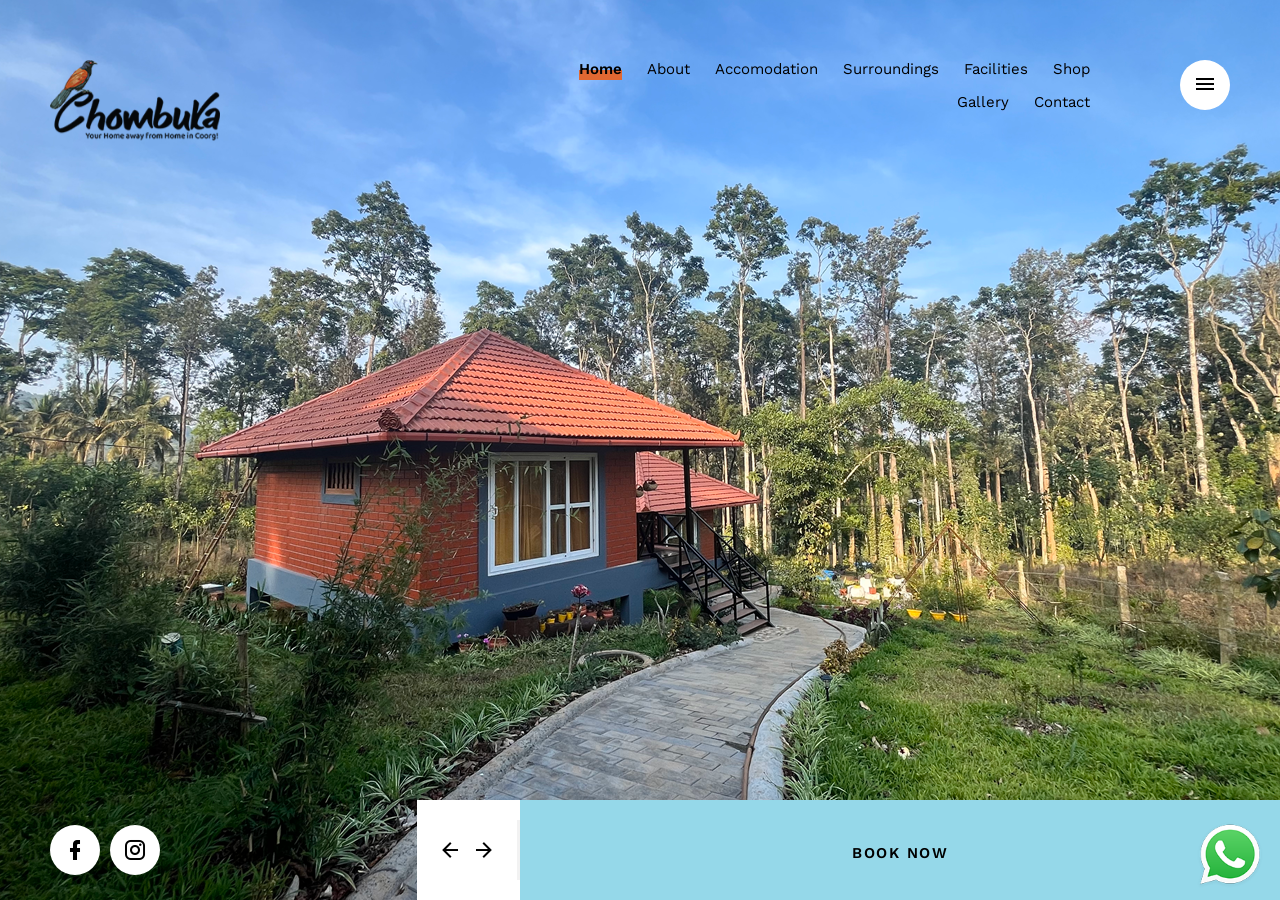
==== index.html @ e1732124 "Initial commit of Chombuka homestay website." ====
<!doctype html>
<html lang="en" class="no-js">
<head>
	<title>Chombuka</title>
	<meta charset="utf-8">
	<meta name="viewport" content="width=device-width, initial-scale=1, shrink-to-fit=no">

	<meta name="description" content="">
	<meta name="keywords" content="">

	<link href="https://fonts.googleapis.com/css?family=Work+Sans:400,600%7CEczar:600" rel="stylesheet">

	<!--<link rel="shortcut icon" href="favicon.png">-->

	<link rel="stylesheet" href="assets/css/bootstrap-reboot.css">
	<link rel="stylesheet" href="assets/css/materialdesignicons.css">
	<link rel="stylesheet" href="assets/css/zebra-datepicker.css">

	<link rel="stylesheet" href="assets/css/style.css">
	<link rel="stylesheet" href="assets/css/style-animations.css">

	<script>
		function fnclick() {
			window.location.href = "contact.html";
        }
	</script>
</head>
<body class="home fullpage has-booking has-additional-menu-content">
	<header id="identity">
		<div class="logo">
			<h1><a href="index.html" class="custom-logo-link" rel="home"><img src="tmp/logo.png" class="custom-logo dark" width="170" height="80" alt="LeLuxe"><img src="tmp/logo-light.png" class="custom-logo light" width="105" height="50" alt="LeLuxe"></a></h1>
		</div>

	</header>

	<div id="site-menu">
		<nav class="nav-menu">
			<ul>
				<li class="menu-item current-menu-item"><a href="index.html">Home</a></li>
				<li class="menu-item"><a href="about.html">About</a></li>
				<li class="menu-item">
					<a href="single-accomodation.html">Accomodation</a>
				</li>
				<li class="menu-item"><a href="places.html">Surroundings</a></li>
				<li class="menu-item"><a href="facilities.html">Facilities</a></li>
				<li class="menu-item"><a href="shop.html">Shop</a></li>
				<li class="menu-item"><a href="gallery.html">Gallery</a></li>
				<li class="menu-item"><a href="contact.html">Contact</a></li>
			</ul>
		</nav>
	</div>

	<div class="menu-overlay"></div>
	<div class="site-menu-toggle">
		<a href="#site-menu" class="mdi">
			<span class="screen-reader-text">Toggle navigation</span>
		</a>
	</div>

	<div id="social-profiles">
		<nav class="social-menu">
			<ul>
				<li class="menu-item"><a href="http://facebook.com" target="_blank"><span class="mdi"></span><span class="screen-reader-text">Facebook Page</span></a></li>

				<li class="menu-item"><a href="http://instagram.com" target="_blank"><span class="mdi"></span><span class="screen-reader-text">Instagram Profile</span></a></li>
			</ul>
		</nav>
	</div>

	<section class="hero-media">
		<div class="owl-carousel">
			<div class="item owl-lazy" data-src="tmp/home-banner.png">
				<div class="text">
					<!--<h2>The must-see panoramic hotel from France</h2>-->
				</div>
			</div>
			<div class="item item-video owl-lazy " data-src="tmp/home-banner1.png">

				<div class="text">
					<!--<h2>Our motto: expect nothing but the best</h2>-->
				</div>
			</div>
		</div>
		<span class="mdi mdi-spin mdi-loading"></span>
	</section>

	<div class="additional-menu-content">
		<h5>More goodness:</h5>
		<ul>
			<li><a href="#">Privacy Policy</a></li>
			<li><a href="#">Terms &amp; Conditions</a></li>
			<li><a href="#">Shipping Policy</a></li>
			<li><a href="#">Refund Policy</a></li>
		</ul>

		<!--<p><ins>*This panel is displayed only on large desktop screens.</ins></p>-->
	</div>
	<div style="z-index: 99; position: fixed; width: 70px; z-index: 99; right: 15px; bottom: 10px;">
		<a href="whatsapp://send?text=Hello World!&phone=+919480290160">
			<img src="tmp/WhatsApp_icon.png" />
		</a>
	</div>
	<div class="booking-form" style="background-color: #fff">
		<form>
			<!--<div class="field field-date field-separator field-checkin">
				<label>Check-in</label>
				<input type="hidden" name="checkin" id="checkin" value="2018-11-13">
				<span class="field-value"><span class="short">13 Jun 24</span><span class="long">13 June 2024</span></span>
				<a href="#" class="mdi mdi-calendar-today"></a>
			</div>
			<div class="field field-date field-separator field-checkout">
				<label>Check-out</label>
				<input type="hidden" name="checkout" id="checkout" value="2018-11-21">
				<span class="field-value"><span class="short">21 Jun 24</span><span class="long">21 June 2024</span></span>
				<a href="#" class="mdi mdi-calendar"></a>
			</div>
			<div class="field field-number field-separator field-adults">
				<label>Adults</label>
				<input type="hidden" name="adults" id="adults" value="2">
				<span class="field-value">2</span>
				<a href="#" class="mdi"></a>
				<div class="dropdown">
					<ul class="values">
						<li><a href="#" data-value="0">0</a></li>
						<li><a href="#" data-value="1">1</a></li>
						<li class="selected"><a href="#" data-value="2">2</a></li>
						<li><a href="#" data-value="3">3</a></li>
						<li><a href="#" data-value="4">4</a></li>
						<li><a href="#" data-value="5">5</a></li>
					</ul>
				</div>
			</div>
			<div class="field field-number field-children">
				<label>Children</label>
				<input type="hidden" name="children" id="children" value="0">
				<span class="field-value">0</span>
				<a href="#" class="mdi"></a>
				<div class="dropdown">
					<ul class="values">
						<li class="selected"><a href="#" data-value="0">0</a></li>
						<li><a href="#" data-value="1">1</a></li>
						<li><a href="#" data-value="2">2</a></li>
						<li><a href="#" data-value="3">3</a></li>
						<li><a href="#" data-value="4">4</a></li>
						<li><a href="#" data-value="5">5</a></li>
					</ul>
				</div>
			</div>
			<div class="clear"></div>-->
			<button type="button" class="button-color" onclick="fnclick()">Book Now</button>
		</form>
	</div>



	<script src="assets/js/jquery-3.3.1.min.js"></script>
	<script src="assets/js/modernizr-custom.js"></script>
	<script src="assets/js/owl-carousel.min.js"></script>
	<script src="assets/js/zebra-datepicker.min.js"></script>
	<script src="assets/js/functions.js"></script>
</body>
</html>
---- assets/css/materialdesignicons.css ----
/* MaterialDesignIcons.com */
@font-face {
	font-family: "Material Design Icons";
	src: url("../fonts/materialdesignicons-webfont.eot");
	src: url("../fonts/materialdesignicons-webfont.eot?#iefix") format("embedded-opentype"), url("../fonts/materialdesignicons-webfont.woff2") format("woff2"), url("../fonts/materialdesignicons-webfont.woff") format("woff"), url("../fonts/materialdesignicons-webfont.ttf") format("truetype");
	font-weight: normal;
	font-style: normal;
}
.mdi:before,
.mdi-set {
	display: inline-block;
	font: normal normal normal 24px/1 "Material Design Icons";
	font-size: inherit;
	text-rendering: auto;
	line-height: inherit;
	-webkit-font-smoothing: antialiased;
	-moz-osx-font-smoothing: grayscale;
}

.mdi-access-point:before {
	content: "\F002";
}

.mdi-access-point-network:before {
	content: "\F003";
}

.mdi-account:before {
	content: "\F004";
}

.mdi-account-alert:before {
	content: "\F005";
}

.mdi-account-box:before {
	content: "\F006";
}

.mdi-account-box-multiple:before {
	content: "\F933";
}

.mdi-account-box-outline:before {
	content: "\F007";
}

.mdi-account-card-details:before {
	content: "\F5D2";
}

.mdi-account-check:before {
	content: "\F008";
}

.mdi-account-child:before {
	content: "\FA88";
}

.mdi-account-child-circle:before {
	content: "\FA89";
}

.mdi-account-circle:before {
	content: "\F009";
}

.mdi-account-convert:before {
	content: "\F00A";
}

.mdi-account-details:before {
	content: "\F631";
}

.mdi-account-edit:before {
	content: "\F6BB";
}

.mdi-account-group:before {
	content: "\F848";
}

.mdi-account-heart:before {
	content: "\F898";
}

.mdi-account-key:before {
	content: "\F00B";
}

.mdi-account-location:before {
	content: "\F00C";
}

.mdi-account-minus:before {
	content: "\F00D";
}

.mdi-account-minus-outline:before {
	content: "\FAEB";
}

.mdi-account-multiple:before {
	content: "\F00E";
}

.mdi-account-multiple-check:before {
	content: "\F8C4";
}

.mdi-account-multiple-minus:before {
	content: "\F5D3";
}

.mdi-account-multiple-outline:before {
	content: "\F00F";
}

.mdi-account-multiple-plus:before {
	content: "\F010";
}

.mdi-account-multiple-plus-outline:before {
	content: "\F7FF";
}

.mdi-account-network:before {
	content: "\F011";
}

.mdi-account-off:before {
	content: "\F012";
}

.mdi-account-outline:before {
	content: "\F013";
}

.mdi-account-plus:before {
	content: "\F014";
}

.mdi-account-plus-outline:before {
	content: "\F800";
}

.mdi-account-remove:before {
	content: "\F015";
}

.mdi-account-remove-outline:before {
	content: "\FAEC";
}

.mdi-account-search:before {
	content: "\F016";
}

.mdi-account-search-outline:before {
	content: "\F934";
}

.mdi-account-settings:before {
	content: "\F630";
}

.mdi-account-star:before {
	content: "\F017";
}

.mdi-account-supervisor:before {
	content: "\FA8A";
}

.mdi-account-supervisor-circle:before {
	content: "\FA8B";
}

.mdi-account-switch:before {
	content: "\F019";
}

.mdi-accusoft:before {
	content: "\F849";
}

.mdi-adjust:before {
	content: "\F01A";
}

.mdi-adobe:before {
	content: "\F935";
}

.mdi-air-conditioner:before {
	content: "\F01B";
}

.mdi-airballoon:before {
	content: "\F01C";
}

.mdi-airplane:before {
	content: "\F01D";
}

.mdi-airplane-landing:before {
	content: "\F5D4";
}

.mdi-airplane-off:before {
	content: "\F01E";
}

.mdi-airplane-takeoff:before {
	content: "\F5D5";
}

.mdi-airplay:before {
	content: "\F01F";
}

.mdi-airport:before {
	content: "\F84A";
}

.mdi-alarm:before {
	content: "\F020";
}

.mdi-alarm-bell:before {
	content: "\F78D";
}

.mdi-alarm-check:before {
	content: "\F021";
}

.mdi-alarm-light:before {
	content: "\F78E";
}

.mdi-alarm-multiple:before {
	content: "\F022";
}

.mdi-alarm-off:before {
	content: "\F023";
}

.mdi-alarm-plus:before {
	content: "\F024";
}

.mdi-alarm-snooze:before {
	content: "\F68D";
}

.mdi-album:before {
	content: "\F025";
}

.mdi-alert:before {
	content: "\F026";
}

.mdi-alert-box:before {
	content: "\F027";
}

.mdi-alert-circle:before {
	content: "\F028";
}

.mdi-alert-circle-outline:before {
	content: "\F5D6";
}

.mdi-alert-decagram:before {
	content: "\F6BC";
}

.mdi-alert-octagon:before {
	content: "\F029";
}

.mdi-alert-octagram:before {
	content: "\F766";
}

.mdi-alert-outline:before {
	content: "\F02A";
}

.mdi-alien:before {
	content: "\F899";
}

.mdi-all-inclusive:before {
	content: "\F6BD";
}

.mdi-alpha:before {
	content: "\F02B";
}

.mdi-alpha-a:before {
	content: "\41";
}

.mdi-alpha-a-box:before {
	content: "\FAED";
}

.mdi-alpha-b:before {
	content: "\42";
}

.mdi-alpha-b-box:before {
	content: "\FAEE";
}

.mdi-alpha-c:before {
	content: "\43";
}

.mdi-alpha-c-box:before {
	content: "\FAEF";
}

.mdi-alpha-d:before {
	content: "\44";
}

.mdi-alpha-d-box:before {
	content: "\FAF0";
}

.mdi-alpha-e:before {
	content: "\45";
}

.mdi-alpha-e-box:before {
	content: "\FAF1";
}

.mdi-alpha-f:before {
	content: "\46";
}

.mdi-alpha-f-box:before {
	content: "\FAF2";
}

.mdi-alpha-g:before {
	content: "\47";
}

.mdi-alpha-g-box:before {
	content: "\FAF3";
}

.mdi-alpha-h:before {
	content: "\48";
}

.mdi-alpha-h-box:before {
	content: "\FAF4";
}

.mdi-alpha-i:before {
	content: "\49";
}

.mdi-alpha-i-box:before {
	content: "\FAF5";
}

.mdi-alpha-j:before {
	content: "\4A";
}

.mdi-alpha-j-box:before {
	content: "\FAF6";
}

.mdi-alpha-k:before {
	content: "\4B";
}

.mdi-alpha-k-box:before {
	content: "\FAF7";
}

.mdi-alpha-l:before {
	content: "\4C";
}

.mdi-alpha-l-box:before {
	content: "\FAF8";
}

.mdi-alpha-m:before {
	content: "\4D";
}

.mdi-alpha-m-box:before {
	content: "\FAF9";
}

.mdi-alpha-n:before {
	content: "\4E";
}

.mdi-alpha-n-box:before {
	content: "\FAFA";
}

.mdi-alpha-o:before {
	content: "\4F";
}

.mdi-alpha-o-box:before {
	content: "\FAFB";
}

.mdi-alpha-p:before {
	content: "\50";
}

.mdi-alpha-p-box:before {
	content: "\FAFC";
}

.mdi-alpha-q:before {
	content: "\51";
}

.mdi-alpha-q-box:before {
	content: "\FAFD";
}

.mdi-alpha-r:before {
	content: "\52";
}

.mdi-alpha-r-box:before {
	content: "\FAFE";
}

.mdi-alpha-s:before {
	content: "\53";
}

.mdi-alpha-s-box:before {
	content: "\FAFF";
}

.mdi-alpha-t:before {
	content: "\54";
}

.mdi-alpha-t-box:before {
	content: "\FB00";
}

.mdi-alpha-u:before {
	content: "\55";
}

.mdi-alpha-u-box:before {
	content: "\FB01";
}

.mdi-alpha-v:before {
	content: "\56";
}

.mdi-alpha-v-box:before {
	content: "\FB02";
}

.mdi-alpha-w:before {
	content: "\57";
}

.mdi-alpha-w-box:before {
	content: "\FB03";
}

.mdi-alpha-x:before {
	content: "\58";
}

.mdi-alpha-x-box:before {
	content: "\FB04";
}

.mdi-alpha-y:before {
	content: "\59";
}

.mdi-alpha-y-box:before {
	content: "\FB05";
}

.mdi-alpha-z:before {
	content: "\5A";
}

.mdi-alpha-z-box:before {
	content: "\FB06";
}

.mdi-alphabetical:before {
	content: "\F02C";
}

.mdi-altimeter:before {
	content: "\F5D7";
}

.mdi-amazon:before {
	content: "\F02D";
}

.mdi-amazon-alexa:before {
	content: "\F8C5";
}

.mdi-amazon-drive:before {
	content: "\F02E";
}

.mdi-ambulance:before {
	content: "\F02F";
}

.mdi-ampersand:before {
	content: "\FA8C";
}

.mdi-amplifier:before {
	content: "\F030";
}

.mdi-anchor:before {
	content: "\F031";
}

.mdi-android:before {
	content: "\F032";
}

.mdi-android-auto:before {
	content: "\FA8D";
}

.mdi-android-debug-bridge:before {
	content: "\F033";
}

.mdi-android-head:before {
	content: "\F78F";
}

.mdi-android-studio:before {
	content: "\F034";
}

.mdi-angle-acute:before {
	content: "\F936";
}

.mdi-angle-obtuse:before {
	content: "\F937";
}

.mdi-angle-right:before {
	content: "\F938";
}

.mdi-angular:before {
	content: "\F6B1";
}

.mdi-angularjs:before {
	content: "\F6BE";
}

.mdi-animation:before {
	content: "\F5D8";
}

.mdi-animation-outline:before {
	content: "\FA8E";
}

.mdi-animation-play:before {
	content: "\F939";
}

.mdi-animation-play-outline:before {
	content: "\FA8F";
}

.mdi-anvil:before {
	content: "\F89A";
}

.mdi-apple:before {
	content: "\F035";
}

.mdi-apple-finder:before {
	content: "\F036";
}

.mdi-apple-icloud:before {
	content: "\F038";
}

.mdi-apple-ios:before {
	content: "\F037";
}

.mdi-apple-keyboard-caps:before {
	content: "\F632";
}

.mdi-apple-keyboard-command:before {
	content: "\F633";
}

.mdi-apple-keyboard-control:before {
	content: "\F634";
}

.mdi-apple-keyboard-option:before {
	content: "\F635";
}

.mdi-apple-keyboard-shift:before {
	content: "\F636";
}

.mdi-apple-safari:before {
	content: "\F039";
}

.mdi-application:before {
	content: "\F614";
}

.mdi-apps:before {
	content: "\F03B";
}

.mdi-arch:before {
	content: "\F8C6";
}

.mdi-archive:before {
	content: "\F03C";
}

.mdi-arrange-bring-forward:before {
	content: "\F03D";
}

.mdi-arrange-bring-to-front:before {
	content: "\F03E";
}

.mdi-arrange-send-backward:before {
	content: "\F03F";
}

.mdi-arrange-send-to-back:before {
	content: "\F040";
}

.mdi-arrow-all:before {
	content: "\F041";
}

.mdi-arrow-bottom-left:before {
	content: "\F042";
}

.mdi-arrow-bottom-left-bold-outline:before {
	content: "\F9B6";
}

.mdi-arrow-bottom-left-thick:before {
	content: "\F9B7";
}

.mdi-arrow-bottom-right:before {
	content: "\F043";
}

.mdi-arrow-bottom-right-bold-outline:before {
	content: "\F9B8";
}

.mdi-arrow-bottom-right-thick:before {
	content: "\F9B9";
}

.mdi-arrow-collapse:before {
	content: "\F615";
}

.mdi-arrow-collapse-all:before {
	content: "\F044";
}

.mdi-arrow-collapse-down:before {
	content: "\F791";
}

.mdi-arrow-collapse-horizontal:before {
	content: "\F84B";
}

.mdi-arrow-collapse-left:before {
	content: "\F792";
}

.mdi-arrow-collapse-right:before {
	content: "\F793";
}

.mdi-arrow-collapse-up:before {
	content: "\F794";
}

.mdi-arrow-collapse-vertical:before {
	content: "\F84C";
}

.mdi-arrow-decision:before {
	content: "\F9BA";
}

.mdi-arrow-decision-auto:before {
	content: "\F9BB";
}

.mdi-arrow-decision-auto-outline:before {
	content: "\F9BC";
}

.mdi-arrow-decision-outline:before {
	content: "\F9BD";
}

.mdi-arrow-down:before {
	content: "\F045";
}

.mdi-arrow-down-bold:before {
	content: "\F72D";
}

.mdi-arrow-down-bold-box:before {
	content: "\F72E";
}

.mdi-arrow-down-bold-box-outline:before {
	content: "\F72F";
}

.mdi-arrow-down-bold-circle:before {
	content: "\F047";
}

.mdi-arrow-down-bold-circle-outline:before {
	content: "\F048";
}

.mdi-arrow-down-bold-hexagon-outline:before {
	content: "\F049";
}

.mdi-arrow-down-bold-outline:before {
	content: "\F9BE";
}

.mdi-arrow-down-box:before {
	content: "\F6BF";
}

.mdi-arrow-down-drop-circle:before {
	content: "\F04A";
}

.mdi-arrow-down-drop-circle-outline:before {
	content: "\F04B";
}

.mdi-arrow-down-thick:before {
	content: "\F046";
}

.mdi-arrow-expand:before {
	content: "\F616";
}

.mdi-arrow-expand-all:before {
	content: "\F04C";
}

.mdi-arrow-expand-down:before {
	content: "\F795";
}

.mdi-arrow-expand-horizontal:before {
	content: "\F84D";
}

.mdi-arrow-expand-left:before {
	content: "\F796";
}

.mdi-arrow-expand-right:before {
	content: "\F797";
}

.mdi-arrow-expand-up:before {
	content: "\F798";
}

.mdi-arrow-expand-vertical:before {
	content: "\F84E";
}

.mdi-arrow-left:before {
	content: "\F04D";
}

.mdi-arrow-left-bold:before {
	content: "\F730";
}

.mdi-arrow-left-bold-box:before {
	content: "\F731";
}

.mdi-arrow-left-bold-box-outline:before {
	content: "\F732";
}

.mdi-arrow-left-bold-circle:before {
	content: "\F04F";
}

.mdi-arrow-left-bold-circle-outline:before {
	content: "\F050";
}

.mdi-arrow-left-bold-hexagon-outline:before {
	content: "\F051";
}

.mdi-arrow-left-bold-outline:before {
	content: "\F9BF";
}

.mdi-arrow-left-box:before {
	content: "\F6C0";
}

.mdi-arrow-left-drop-circle:before {
	content: "\F052";
}

.mdi-arrow-left-drop-circle-outline:before {
	content: "\F053";
}

.mdi-arrow-left-right-bold-outline:before {
	content: "\F9C0";
}

.mdi-arrow-left-thick:before {
	content: "\F04E";
}

.mdi-arrow-right:before {
	content: "\F054";
}

.mdi-arrow-right-bold:before {
	content: "\F733";
}

.mdi-arrow-right-bold-box:before {
	content: "\F734";
}

.mdi-arrow-right-bold-box-outline:before {
	content: "\F735";
}

.mdi-arrow-right-bold-circle:before {
	content: "\F056";
}

.mdi-arrow-right-bold-circle-outline:before {
	content: "\F057";
}

.mdi-arrow-right-bold-hexagon-outline:before {
	content: "\F058";
}

.mdi-arrow-right-bold-outline:before {
	content: "\F9C1";
}

.mdi-arrow-right-box:before {
	content: "\F6C1";
}

.mdi-arrow-right-drop-circle:before {
	content: "\F059";
}

.mdi-arrow-right-drop-circle-outline:before {
	content: "\F05A";
}

.mdi-arrow-right-thick:before {
	content: "\F055";
}

.mdi-arrow-split-horizontal:before {
	content: "\F93A";
}

.mdi-arrow-split-vertical:before {
	content: "\F93B";
}

.mdi-arrow-top-left:before {
	content: "\F05B";
}

.mdi-arrow-top-left-bold-outline:before {
	content: "\F9C2";
}

.mdi-arrow-top-left-thick:before {
	content: "\F9C3";
}

.mdi-arrow-top-right:before {
	content: "\F05C";
}

.mdi-arrow-top-right-bold-outline:before {
	content: "\F9C4";
}

.mdi-arrow-top-right-thick:before {
	content: "\F9C5";
}

.mdi-arrow-up:before {
	content: "\F05D";
}

.mdi-arrow-up-bold:before {
	content: "\F736";
}

.mdi-arrow-up-bold-box:before {
	content: "\F737";
}

.mdi-arrow-up-bold-box-outline:before {
	content: "\F738";
}

.mdi-arrow-up-bold-circle:before {
	content: "\F05F";
}

.mdi-arrow-up-bold-circle-outline:before {
	content: "\F060";
}

.mdi-arrow-up-bold-hexagon-outline:before {
	content: "\F061";
}

.mdi-arrow-up-bold-outline:before {
	content: "\F9C6";
}

.mdi-arrow-up-box:before {
	content: "\F6C2";
}

.mdi-arrow-up-down-bold-outline:before {
	content: "\F9C7";
}

.mdi-arrow-up-drop-circle:before {
	content: "\F062";
}

.mdi-arrow-up-drop-circle-outline:before {
	content: "\F063";
}

.mdi-arrow-up-thick:before {
	content: "\F05E";
}

.mdi-artist:before {
	content: "\F802";
}

.mdi-aspect-ratio:before {
	content: "\FA23";
}

.mdi-assistant:before {
	content: "\F064";
}

.mdi-asterisk:before {
	content: "\F6C3";
}

.mdi-at:before {
	content: "\F065";
}

.mdi-atlassian:before {
	content: "\F803";
}

.mdi-atom:before {
	content: "\F767";
}

.mdi-attachment:before {
	content: "\F066";
}

.mdi-audio-video:before {
	content: "\F93C";
}

.mdi-audiobook:before {
	content: "\F067";
}

.mdi-augmented-reality:before {
	content: "\F84F";
}

.mdi-auto-fix:before {
	content: "\F068";
}

.mdi-auto-upload:before {
	content: "\F069";
}

.mdi-autorenew:before {
	content: "\F06A";
}

.mdi-av-timer:before {
	content: "\F06B";
}

.mdi-axe:before {
	content: "\F8C7";
}

.mdi-azure:before {
	content: "\F804";
}

.mdi-babel:before {
	content: "\FA24";
}

.mdi-baby:before {
	content: "\F06C";
}

.mdi-baby-buggy:before {
	content: "\F68E";
}

.mdi-backburger:before {
	content: "\F06D";
}

.mdi-backspace:before {
	content: "\F06E";
}

.mdi-backup-restore:before {
	content: "\F06F";
}

.mdi-badminton:before {
	content: "\F850";
}

.mdi-balloon:before {
	content: "\FA25";
}

.mdi-ballot:before {
	content: "\F9C8";
}

.mdi-ballot-outline:before {
	content: "\F9C9";
}

.mdi-bandcamp:before {
	content: "\F674";
}

.mdi-bank:before {
	content: "\F070";
}

.mdi-bank-transfer:before {
	content: "\FA26";
}

.mdi-bank-transfer-in:before {
	content: "\FA27";
}

.mdi-bank-transfer-out:before {
	content: "\FA28";
}

.mdi-barcode:before {
	content: "\F071";
}

.mdi-barcode-scan:before {
	content: "\F072";
}

.mdi-barley:before {
	content: "\F073";
}

.mdi-barrel:before {
	content: "\F074";
}

.mdi-baseball:before {
	content: "\F851";
}

.mdi-baseball-bat:before {
	content: "\F852";
}

.mdi-basecamp:before {
	content: "\F075";
}

.mdi-basket:before {
	content: "\F076";
}

.mdi-basket-fill:before {
	content: "\F077";
}

.mdi-basket-unfill:before {
	content: "\F078";
}

.mdi-basketball:before {
	content: "\F805";
}

.mdi-battery:before {
	content: "\F079";
}

.mdi-battery-10:before {
	content: "\F07A";
}

.mdi-battery-10-bluetooth:before {
	content: "\F93D";
}

.mdi-battery-20:before {
	content: "\F07B";
}

.mdi-battery-20-bluetooth:before {
	content: "\F93E";
}

.mdi-battery-30:before {
	content: "\F07C";
}

.mdi-battery-30-bluetooth:before {
	content: "\F93F";
}

.mdi-battery-40:before {
	content: "\F07D";
}

.mdi-battery-40-bluetooth:before {
	content: "\F940";
}

.mdi-battery-50:before {
	content: "\F07E";
}

.mdi-battery-50-bluetooth:before {
	content: "\F941";
}

.mdi-battery-60:before {
	content: "\F07F";
}

.mdi-battery-60-bluetooth:before {
	content: "\F942";
}

.mdi-battery-70:before {
	content: "\F080";
}

.mdi-battery-70-bluetooth:before {
	content: "\F943";
}

.mdi-battery-80:before {
	content: "\F081";
}

.mdi-battery-80-bluetooth:before {
	content: "\F944";
}

.mdi-battery-90:before {
	content: "\F082";
}

.mdi-battery-90-bluetooth:before {
	content: "\F945";
}

.mdi-battery-alert:before {
	content: "\F083";
}

.mdi-battery-alert-bluetooth:before {
	content: "\F946";
}

.mdi-battery-bluetooth:before {
	content: "\F947";
}

.mdi-battery-bluetooth-variant:before {
	content: "\F948";
}

.mdi-battery-charging:before {
	content: "\F084";
}

.mdi-battery-charging-10:before {
	content: "\F89B";
}

.mdi-battery-charging-100:before {
	content: "\F085";
}

.mdi-battery-charging-20:before {
	content: "\F086";
}

.mdi-battery-charging-30:before {
	content: "\F087";
}

.mdi-battery-charging-40:before {
	content: "\F088";
}

.mdi-battery-charging-50:before {
	content: "\F89C";
}

.mdi-battery-charging-60:before {
	content: "\F089";
}

.mdi-battery-charging-70:before {
	content: "\F89D";
}

.mdi-battery-charging-80:before {
	content: "\F08A";
}

.mdi-battery-charging-90:before {
	content: "\F08B";
}

.mdi-battery-charging-outline:before {
	content: "\F89E";
}

.mdi-battery-charging-wireless:before {
	content: "\F806";
}

.mdi-battery-charging-wireless-10:before {
	content: "\F807";
}

.mdi-battery-charging-wireless-20:before {
	content: "\F808";
}

.mdi-battery-charging-wireless-30:before {
	content: "\F809";
}

.mdi-battery-charging-wireless-40:before {
	content: "\F80A";
}

.mdi-battery-charging-wireless-50:before {
	content: "\F80B";
}

.mdi-battery-charging-wireless-60:before {
	content: "\F80C";
}

.mdi-battery-charging-wireless-70:before {
	content: "\F80D";
}

.mdi-battery-charging-wireless-80:before {
	content: "\F80E";
}

.mdi-battery-charging-wireless-90:before {
	content: "\F80F";
}

.mdi-battery-charging-wireless-alert:before {
	content: "\F810";
}

.mdi-battery-charging-wireless-outline:before {
	content: "\F811";
}

.mdi-battery-minus:before {
	content: "\F08C";
}

.mdi-battery-negative:before {
	content: "\F08D";
}

.mdi-battery-outline:before {
	content: "\F08E";
}

.mdi-battery-plus:before {
	content: "\F08F";
}

.mdi-battery-positive:before {
	content: "\F090";
}

.mdi-battery-unknown:before {
	content: "\F091";
}

.mdi-battery-unknown-bluetooth:before {
	content: "\F949";
}

.mdi-beach:before {
	content: "\F092";
}

.mdi-beaker:before {
	content: "\F68F";
}

.mdi-beats:before {
	content: "\F097";
}

.mdi-bed-empty:before {
	content: "\F89F";
}

.mdi-beer:before {
	content: "\F098";
}

.mdi-behance:before {
	content: "\F099";
}

.mdi-bell:before {
	content: "\F09A";
}

.mdi-bell-off:before {
	content: "\F09B";
}

.mdi-bell-off-outline:before {
	content: "\FA90";
}

.mdi-bell-outline:before {
	content: "\F09C";
}

.mdi-bell-plus:before {
	content: "\F09D";
}

.mdi-bell-plus-outline:before {
	content: "\FA91";
}

.mdi-bell-ring:before {
	content: "\F09E";
}

.mdi-bell-ring-outline:before {
	content: "\F09F";
}

.mdi-bell-sleep:before {
	content: "\F0A0";
}

.mdi-bell-sleep-outline:before {
	content: "\FA92";
}

.mdi-beta:before {
	content: "\F0A1";
}

.mdi-betamax:before {
	content: "\F9CA";
}

.mdi-bible:before {
	content: "\F0A2";
}

.mdi-bike:before {
	content: "\F0A3";
}

.mdi-bing:before {
	content: "\F0A4";
}

.mdi-binoculars:before {
	content: "\F0A5";
}

.mdi-bio:before {
	content: "\F0A6";
}

.mdi-biohazard:before {
	content: "\F0A7";
}

.mdi-bitbucket:before {
	content: "\F0A8";
}

.mdi-bitcoin:before {
	content: "\F812";
}

.mdi-black-mesa:before {
	content: "\F0A9";
}

.mdi-blackberry:before {
	content: "\F0AA";
}

.mdi-blender:before {
	content: "\F0AB";
}

.mdi-blinds:before {
	content: "\F0AC";
}

.mdi-block-helper:before {
	content: "\F0AD";
}

.mdi-blogger:before {
	content: "\F0AE";
}

.mdi-bluetooth:before {
	content: "\F0AF";
}

.mdi-bluetooth-audio:before {
	content: "\F0B0";
}

.mdi-bluetooth-connect:before {
	content: "\F0B1";
}

.mdi-bluetooth-off:before {
	content: "\F0B2";
}

.mdi-bluetooth-settings:before {
	content: "\F0B3";
}

.mdi-bluetooth-transfer:before {
	content: "\F0B4";
}

.mdi-blur:before {
	content: "\F0B5";
}

.mdi-blur-linear:before {
	content: "\F0B6";
}

.mdi-blur-off:before {
	content: "\F0B7";
}

.mdi-blur-radial:before {
	content: "\F0B8";
}

.mdi-bomb:before {
	content: "\F690";
}

.mdi-bomb-off:before {
	content: "\F6C4";
}

.mdi-bone:before {
	content: "\F0B9";
}

.mdi-book:before {
	content: "\F0BA";
}

.mdi-book-lock:before {
	content: "\F799";
}

.mdi-book-lock-open:before {
	content: "\F79A";
}

.mdi-book-minus:before {
	content: "\F5D9";
}

.mdi-book-multiple:before {
	content: "\F0BB";
}

.mdi-book-multiple-minus:before {
	content: "\FA93";
}

.mdi-book-multiple-plus:before {
	content: "\FA94";
}

.mdi-book-multiple-remove:before {
	content: "\FA95";
}

.mdi-book-multiple-variant:before {
	content: "\F0BC";
}

.mdi-book-open:before {
	content: "\F0BD";
}

.mdi-book-open-page-variant:before {
	content: "\F5DA";
}

.mdi-book-open-variant:before {
	content: "\F0BE";
}

.mdi-book-plus:before {
	content: "\F5DB";
}

.mdi-book-remove:before {
	content: "\FA96";
}

.mdi-book-variant:before {
	content: "\F0BF";
}

.mdi-bookmark:before {
	content: "\F0C0";
}

.mdi-bookmark-check:before {
	content: "\F0C1";
}

.mdi-bookmark-minus:before {
	content: "\F9CB";
}

.mdi-bookmark-minus-outline:before {
	content: "\F9CC";
}

.mdi-bookmark-music:before {
	content: "\F0C2";
}

.mdi-bookmark-off:before {
	content: "\F9CD";
}

.mdi-bookmark-off-outline:before {
	content: "\F9CE";
}

.mdi-bookmark-outline:before {
	content: "\F0C3";
}

.mdi-bookmark-plus:before {
	content: "\F0C5";
}

.mdi-bookmark-plus-outline:before {
	content: "\F0C4";
}

.mdi-bookmark-remove:before {
	content: "\F0C6";
}

.mdi-boombox:before {
	content: "\F5DC";
}

.mdi-bootstrap:before {
	content: "\F6C5";
}

.mdi-border-all:before {
	content: "\F0C7";
}

.mdi-border-all-variant:before {
	content: "\F8A0";
}

.mdi-border-bottom:before {
	content: "\F0C8";
}

.mdi-border-bottom-variant:before {
	content: "\F8A1";
}

.mdi-border-color:before {
	content: "\F0C9";
}

.mdi-border-horizontal:before {
	content: "\F0CA";
}

.mdi-border-inside:before {
	content: "\F0CB";
}

.mdi-border-left:before {
	content: "\F0CC";
}

.mdi-border-left-variant:before {
	content: "\F8A2";
}

.mdi-border-none:before {
	content: "\F0CD";
}

.mdi-border-none-variant:before {
	content: "\F8A3";
}

.mdi-border-outside:before {
	content: "\F0CE";
}

.mdi-border-right:before {
	content: "\F0CF";
}

.mdi-border-right-variant:before {
	content: "\F8A4";
}

.mdi-border-style:before {
	content: "\F0D0";
}

.mdi-border-top:before {
	content: "\F0D1";
}

.mdi-border-top-variant:before {
	content: "\F8A5";
}

.mdi-border-vertical:before {
	content: "\F0D2";
}

.mdi-bottle-wine:before {
	content: "\F853";
}

.mdi-bow-tie:before {
	content: "\F677";
}

.mdi-bowl:before {
	content: "\F617";
}

.mdi-bowling:before {
	content: "\F0D3";
}

.mdi-box:before {
	content: "\F0D4";
}

.mdi-box-cutter:before {
	content: "\F0D5";
}

.mdi-box-shadow:before {
	content: "\F637";
}

.mdi-braille:before {
	content: "\F9CF";
}

.mdi-brain:before {
	content: "\F9D0";
}

.mdi-bridge:before {
	content: "\F618";
}

.mdi-briefcase:before {
	content: "\F0D6";
}

.mdi-briefcase-check:before {
	content: "\F0D7";
}

.mdi-briefcase-download:before {
	content: "\F0D8";
}

.mdi-briefcase-edit:before {
	content: "\FA97";
}

.mdi-briefcase-minus:before {
	content: "\FA29";
}

.mdi-briefcase-outline:before {
	content: "\F813";
}

.mdi-briefcase-plus:before {
	content: "\FA2A";
}

.mdi-briefcase-remove:before {
	content: "\FA2B";
}

.mdi-briefcase-search:before {
	content: "\FA2C";
}

.mdi-briefcase-upload:before {
	content: "\F0D9";
}

.mdi-brightness-1:before {
	content: "\F0DA";
}

.mdi-brightness-2:before {
	content: "\F0DB";
}

.mdi-brightness-3:before {
	content: "\F0DC";
}

.mdi-brightness-4:before {
	content: "\F0DD";
}

.mdi-brightness-5:before {
	content: "\F0DE";
}

.mdi-brightness-6:before {
	content: "\F0DF";
}

.mdi-brightness-7:before {
	content: "\F0E0";
}

.mdi-brightness-auto:before {
	content: "\F0E1";
}

.mdi-broom:before {
	content: "\F0E2";
}

.mdi-brush:before {
	content: "\F0E3";
}

.mdi-buddhism:before {
	content: "\F94A";
}

.mdi-buffer:before {
	content: "\F619";
}

.mdi-bug:before {
	content: "\F0E4";
}

.mdi-bug-check:before {
	content: "\FA2D";
}

.mdi-bug-check-outline:before {
	content: "\FA2E";
}

.mdi-bug-outline:before {
	content: "\FA2F";
}

.mdi-bulldozer:before {
	content: "\FB07";
}

.mdi-bulletin-board:before {
	content: "\F0E5";
}

.mdi-bullhorn:before {
	content: "\F0E6";
}

.mdi-bullhorn-outline:before {
	content: "\FB08";
}

.mdi-bullseye:before {
	content: "\F5DD";
}

.mdi-bullseye-arrow:before {
	content: "\F8C8";
}

.mdi-bus:before {
	content: "\F0E7";
}

.mdi-bus-alert:before {
	content: "\FA98";
}

.mdi-bus-articulated-end:before {
	content: "\F79B";
}

.mdi-bus-articulated-front:before {
	content: "\F79C";
}

.mdi-bus-clock:before {
	content: "\F8C9";
}

.mdi-bus-double-decker:before {
	content: "\F79D";
}

.mdi-bus-school:before {
	content: "\F79E";
}

.mdi-bus-side:before {
	content: "\F79F";
}

.mdi-cached:before {
	content: "\F0E8";
}

.mdi-cake:before {
	content: "\F0E9";
}

.mdi-cake-layered:before {
	content: "\F0EA";
}

.mdi-cake-variant:before {
	content: "\F0EB";
}

.mdi-calculator:before {
	content: "\F0EC";
}

.mdi-calculator-variant:before {
	content: "\FA99";
}

.mdi-calendar:before {
	content: "\F0ED";
}

.mdi-calendar-alert:before {
	content: "\FA30";
}

.mdi-calendar-blank:before {
	content: "\F0EE";
}

.mdi-calendar-check:before {
	content: "\F0EF";
}

.mdi-calendar-clock:before {
	content: "\F0F0";
}

.mdi-calendar-edit:before {
	content: "\F8A6";
}

.mdi-calendar-export:before {
	content: "\FB09";
}

.mdi-calendar-heart:before {
	content: "\F9D1";
}

.mdi-calendar-import:before {
	content: "\FB0A";
}

.mdi-calendar-multiple:before {
	content: "\F0F1";
}

.mdi-calendar-multiple-check:before {
	content: "\F0F2";
}

.mdi-calendar-multiselect:before {
	content: "\FA31";
}

.mdi-calendar-plus:before {
	content: "\F0F3";
}

.mdi-calendar-question:before {
	content: "\F691";
}

.mdi-calendar-range:before {
	content: "\F678";
}

.mdi-calendar-remove:before {
	content: "\F0F4";
}

.mdi-calendar-search:before {
	content: "\F94B";
}

.mdi-calendar-star:before {
	content: "\F9D2";
}

.mdi-calendar-text:before {
	content: "\F0F5";
}

.mdi-calendar-today:before {
	content: "\F0F6";
}

.mdi-calendar-week:before {
	content: "\FA32";
}

.mdi-calendar-week-begin:before {
	content: "\FA33";
}

.mdi-call-made:before {
	content: "\F0F7";
}

.mdi-call-merge:before {
	content: "\F0F8";
}

.mdi-call-missed:before {
	content: "\F0F9";
}

.mdi-call-received:before {
	content: "\F0FA";
}

.mdi-call-split:before {
	content: "\F0FB";
}

.mdi-camcorder:before {
	content: "\F0FC";
}

.mdi-camcorder-box:before {
	content: "\F0FD";
}

.mdi-camcorder-box-off:before {
	content: "\F0FE";
}

.mdi-camcorder-off:before {
	content: "\F0FF";
}

.mdi-camera:before {
	content: "\F100";
}

.mdi-camera-account:before {
	content: "\F8CA";
}

.mdi-camera-burst:before {
	content: "\F692";
}

.mdi-camera-enhance:before {
	content: "\F101";
}

.mdi-camera-front:before {
	content: "\F102";
}

.mdi-camera-front-variant:before {
	content: "\F103";
}

.mdi-camera-gopro:before {
	content: "\F7A0";
}

.mdi-camera-image:before {
	content: "\F8CB";
}

.mdi-camera-iris:before {
	content: "\F104";
}

.mdi-camera-metering-center:before {
	content: "\F7A1";
}

.mdi-camera-metering-matrix:before {
	content: "\F7A2";
}

.mdi-camera-metering-partial:before {
	content: "\F7A3";
}

.mdi-camera-metering-spot:before {
	content: "\F7A4";
}

.mdi-camera-off:before {
	content: "\F5DF";
}

.mdi-camera-party-mode:before {
	content: "\F105";
}

.mdi-camera-rear:before {
	content: "\F106";
}

.mdi-camera-rear-variant:before {
	content: "\F107";
}

.mdi-camera-switch:before {
	content: "\F108";
}

.mdi-camera-timer:before {
	content: "\F109";
}

.mdi-cancel:before {
	content: "\F739";
}

.mdi-candle:before {
	content: "\F5E2";
}

.mdi-candycane:before {
	content: "\F10A";
}

.mdi-cannabis:before {
	content: "\F7A5";
}

.mdi-caps-lock:before {
	content: "\FA9A";
}

.mdi-car:before {
	content: "\F10B";
}

.mdi-car-battery:before {
	content: "\F10C";
}

.mdi-car-connected:before {
	content: "\F10D";
}

.mdi-car-convertible:before {
	content: "\F7A6";
}

.mdi-car-estate:before {
	content: "\F7A7";
}

.mdi-car-hatchback:before {
	content: "\F7A8";
}

.mdi-car-limousine:before {
	content: "\F8CC";
}

.mdi-car-pickup:before {
	content: "\F7A9";
}

.mdi-car-side:before {
	content: "\F7AA";
}

.mdi-car-sports:before {
	content: "\F7AB";
}

.mdi-car-wash:before {
	content: "\F10E";
}

.mdi-caravan:before {
	content: "\F7AC";
}

.mdi-cards:before {
	content: "\F638";
}

.mdi-cards-club:before {
	content: "\F8CD";
}

.mdi-cards-diamond:before {
	content: "\F8CE";
}

.mdi-cards-heart:before {
	content: "\F8CF";
}

.mdi-cards-outline:before {
	content: "\F639";
}

.mdi-cards-playing-outline:before {
	content: "\F63A";
}

.mdi-cards-spade:before {
	content: "\F8D0";
}

.mdi-cards-variant:before {
	content: "\F6C6";
}

.mdi-carrot:before {
	content: "\F10F";
}

.mdi-cart:before {
	content: "\F110";
}

.mdi-cart-off:before {
	content: "\F66B";
}

.mdi-cart-outline:before {
	content: "\F111";
}

.mdi-cart-plus:before {
	content: "\F112";
}

.mdi-case-sensitive-alt:before {
	content: "\F113";
}

.mdi-cash:before {
	content: "\F114";
}

.mdi-cash-100:before {
	content: "\F115";
}

.mdi-cash-multiple:before {
	content: "\F116";
}

.mdi-cash-refund:before {
	content: "\FA9B";
}

.mdi-cash-usd:before {
	content: "\F117";
}

.mdi-cassette:before {
	content: "\F9D3";
}

.mdi-cast:before {
	content: "\F118";
}

.mdi-cast-connected:before {
	content: "\F119";
}

.mdi-cast-off:before {
	content: "\F789";
}

.mdi-castle:before {
	content: "\F11A";
}

.mdi-cat:before {
	content: "\F11B";
}

.mdi-cctv:before {
	content: "\F7AD";
}

.mdi-ceiling-light:before {
	content: "\F768";
}

.mdi-cellphone:before {
	content: "\F11C";
}

.mdi-cellphone-android:before {
	content: "\F11D";
}

.mdi-cellphone-arrow-down:before {
	content: "\F9D4";
}

.mdi-cellphone-basic:before {
	content: "\F11E";
}

.mdi-cellphone-dock:before {
	content: "\F11F";
}

.mdi-cellphone-erase:before {
	content: "\F94C";
}

.mdi-cellphone-iphone:before {
	content: "\F120";
}

.mdi-cellphone-key:before {
	content: "\F94D";
}

.mdi-cellphone-link:before {
	content: "\F121";
}

.mdi-cellphone-link-off:before {
	content: "\F122";
}

.mdi-cellphone-lock:before {
	content: "\F94E";
}

.mdi-cellphone-message:before {
	content: "\F8D2";
}

.mdi-cellphone-off:before {
	content: "\F94F";
}

.mdi-cellphone-screenshot:before {
	content: "\FA34";
}

.mdi-cellphone-settings:before {
	content: "\F123";
}

.mdi-cellphone-settings-variant:before {
	content: "\F950";
}

.mdi-cellphone-sound:before {
	content: "\F951";
}

.mdi-cellphone-text:before {
	content: "\F8D1";
}

.mdi-cellphone-wireless:before {
	content: "\F814";
}

.mdi-certificate:before {
	content: "\F124";
}

.mdi-chair-school:before {
	content: "\F125";
}

.mdi-chart-arc:before {
	content: "\F126";
}

.mdi-chart-areaspline:before {
	content: "\F127";
}

.mdi-chart-bar:before {
	content: "\F128";
}

.mdi-chart-bar-stacked:before {
	content: "\F769";
}

.mdi-chart-bubble:before {
	content: "\F5E3";
}

.mdi-chart-donut:before {
	content: "\F7AE";
}

.mdi-chart-donut-variant:before {
	content: "\F7AF";
}

.mdi-chart-gantt:before {
	content: "\F66C";
}

.mdi-chart-histogram:before {
	content: "\F129";
}

.mdi-chart-line:before {
	content: "\F12A";
}

.mdi-chart-line-stacked:before {
	content: "\F76A";
}

.mdi-chart-line-variant:before {
	content: "\F7B0";
}

.mdi-chart-multiline:before {
	content: "\F8D3";
}

.mdi-chart-pie:before {
	content: "\F12B";
}

.mdi-chart-scatterplot-hexbin:before {
	content: "\F66D";
}

.mdi-chart-timeline:before {
	content: "\F66E";
}

.mdi-check:before {
	content: "\F12C";
}

.mdi-check-all:before {
	content: "\F12D";
}

.mdi-check-circle:before {
	content: "\F5E0";
}

.mdi-check-circle-outline:before {
	content: "\F5E1";
}

.mdi-check-decagram:before {
	content: "\F790";
}

.mdi-check-outline:before {
	content: "\F854";
}

.mdi-checkbook:before {
	content: "\FA9C";
}

.mdi-checkbox-blank:before {
	content: "\F12E";
}

.mdi-checkbox-blank-circle:before {
	content: "\F12F";
}

.mdi-checkbox-blank-circle-outline:before {
	content: "\F130";
}

.mdi-checkbox-blank-outline:before {
	content: "\F131";
}

.mdi-checkbox-intermediate:before {
	content: "\F855";
}

.mdi-checkbox-marked:before {
	content: "\F132";
}

.mdi-checkbox-marked-circle:before {
	content: "\F133";
}

.mdi-checkbox-marked-circle-outline:before {
	content: "\F134";
}

.mdi-checkbox-marked-outline:before {
	content: "\F135";
}

.mdi-checkbox-multiple-blank:before {
	content: "\F136";
}

.mdi-checkbox-multiple-blank-circle:before {
	content: "\F63B";
}

.mdi-checkbox-multiple-blank-circle-outline:before {
	content: "\F63C";
}

.mdi-checkbox-multiple-blank-outline:before {
	content: "\F137";
}

.mdi-checkbox-multiple-marked:before {
	content: "\F138";
}

.mdi-checkbox-multiple-marked-circle:before {
	content: "\F63D";
}

.mdi-checkbox-multiple-marked-circle-outline:before {
	content: "\F63E";
}

.mdi-checkbox-multiple-marked-outline:before {
	content: "\F139";
}

.mdi-checkerboard:before {
	content: "\F13A";
}

.mdi-chemical-weapon:before {
	content: "\F13B";
}

.mdi-chess-bishop:before {
	content: "\F85B";
}

.mdi-chess-king:before {
	content: "\F856";
}

.mdi-chess-knight:before {
	content: "\F857";
}

.mdi-chess-pawn:before {
	content: "\F858";
}

.mdi-chess-queen:before {
	content: "\F859";
}

.mdi-chess-rook:before {
	content: "\F85A";
}

.mdi-chevron-double-down:before {
	content: "\F13C";
}

.mdi-chevron-double-left:before {
	content: "\F13D";
}

.mdi-chevron-double-right:before {
	content: "\F13E";
}

.mdi-chevron-double-up:before {
	content: "\F13F";
}

.mdi-chevron-down:before {
	content: "\F140";
}

.mdi-chevron-down-box:before {
	content: "\F9D5";
}

.mdi-chevron-down-box-outline:before {
	content: "\F9D6";
}

.mdi-chevron-down-circle:before {
	content: "\FB0B";
}

.mdi-chevron-down-circle-outline:before {
	content: "\FB0C";
}

.mdi-chevron-left:before {
	content: "\F141";
}

.mdi-chevron-left-box:before {
	content: "\F9D7";
}

.mdi-chevron-left-box-outline:before {
	content: "\F9D8";
}

.mdi-chevron-left-circle:before {
	content: "\FB0D";
}

.mdi-chevron-left-circle-outline:before {
	content: "\FB0E";
}

.mdi-chevron-right:before {
	content: "\F142";
}

.mdi-chevron-right-box:before {
	content: "\F9D9";
}

.mdi-chevron-right-box-outline:before {
	content: "\F9DA";
}

.mdi-chevron-right-circle:before {
	content: "\FB0F";
}

.mdi-chevron-right-circle-outline:before {
	content: "\FB10";
}

.mdi-chevron-up:before {
	content: "\F143";
}

.mdi-chevron-up-box:before {
	content: "\F9DB";
}

.mdi-chevron-up-box-outline:before {
	content: "\F9DC";
}

.mdi-chevron-up-circle:before {
	content: "\FB11";
}

.mdi-chevron-up-circle-outline:before {
	content: "\FB12";
}

.mdi-chili-hot:before {
	content: "\F7B1";
}

.mdi-chili-medium:before {
	content: "\F7B2";
}

.mdi-chili-mild:before {
	content: "\F7B3";
}

.mdi-chip:before {
	content: "\F61A";
}

.mdi-christianity:before {
	content: "\F952";
}

.mdi-church:before {
	content: "\F144";
}

.mdi-circle:before {
	content: "\F764";
}

.mdi-circle-edit-outline:before {
	content: "\F8D4";
}

.mdi-circle-medium:before {
	content: "\F9DD";
}

.mdi-circle-outline:before {
	content: "\F765";
}

.mdi-circle-slice-1:before {
	content: "\FA9D";
}

.mdi-circle-slice-2:before {
	content: "\FA9E";
}

.mdi-circle-slice-3:before {
	content: "\FA9F";
}

.mdi-circle-slice-4:before {
	content: "\FAA0";
}

.mdi-circle-slice-5:before {
	content: "\FAA1";
}

.mdi-circle-slice-6:before {
	content: "\FAA2";
}

.mdi-circle-slice-7:before {
	content: "\FAA3";
}

.mdi-circle-slice-8:before {
	content: "\FAA4";
}

.mdi-circle-small:before {
	content: "\F9DE";
}

.mdi-cisco-webex:before {
	content: "\F145";
}

.mdi-city:before {
	content: "\F146";
}

.mdi-city-variant:before {
	content: "\FA35";
}

.mdi-city-variant-outline:before {
	content: "\FA36";
}

.mdi-clipboard:before {
	content: "\F147";
}

.mdi-clipboard-account:before {
	content: "\F148";
}

.mdi-clipboard-alert:before {
	content: "\F149";
}

.mdi-clipboard-arrow-down:before {
	content: "\F14A";
}

.mdi-clipboard-arrow-left:before {
	content: "\F14B";
}

.mdi-clipboard-check:before {
	content: "\F14C";
}

.mdi-clipboard-check-outline:before {
	content: "\F8A7";
}

.mdi-clipboard-flow:before {
	content: "\F6C7";
}

.mdi-clipboard-outline:before {
	content: "\F14D";
}

.mdi-clipboard-plus:before {
	content: "\F750";
}

.mdi-clipboard-pulse:before {
	content: "\F85C";
}

.mdi-clipboard-pulse-outline:before {
	content: "\F85D";
}

.mdi-clipboard-text:before {
	content: "\F14E";
}

.mdi-clipboard-text-outline:before {
	content: "\FA37";
}

.mdi-clippy:before {
	content: "\F14F";
}

.mdi-clock:before {
	content: "\F953";
}

.mdi-clock-alert:before {
	content: "\F954";
}

.mdi-clock-alert-outline:before {
	content: "\F5CE";
}

.mdi-clock-end:before {
	content: "\F151";
}

.mdi-clock-fast:before {
	content: "\F152";
}

.mdi-clock-in:before {
	content: "\F153";
}

.mdi-clock-out:before {
	content: "\F154";
}

.mdi-clock-outline:before {
	content: "\F150";
}

.mdi-clock-start:before {
	content: "\F155";
}

.mdi-close:before {
	content: "\F156";
}

.mdi-close-box:before {
	content: "\F157";
}

.mdi-close-box-outline:before {
	content: "\F158";
}

.mdi-close-circle:before {
	content: "\F159";
}

.mdi-close-circle-outline:before {
	content: "\F15A";
}

.mdi-close-network:before {
	content: "\F15B";
}

.mdi-close-octagon:before {
	content: "\F15C";
}

.mdi-close-octagon-outline:before {
	content: "\F15D";
}

.mdi-close-outline:before {
	content: "\F6C8";
}

.mdi-closed-caption:before {
	content: "\F15E";
}

.mdi-cloud:before {
	content: "\F15F";
}

.mdi-cloud-alert:before {
	content: "\F9DF";
}

.mdi-cloud-braces:before {
	content: "\F7B4";
}

.mdi-cloud-check:before {
	content: "\F160";
}

.mdi-cloud-circle:before {
	content: "\F161";
}

.mdi-cloud-download:before {
	content: "\F162";
}

.mdi-cloud-off-outline:before {
	content: "\F164";
}

.mdi-cloud-outline:before {
	content: "\F163";
}

.mdi-cloud-print:before {
	content: "\F165";
}

.mdi-cloud-print-outline:before {
	content: "\F166";
}

.mdi-cloud-question:before {
	content: "\FA38";
}

.mdi-cloud-search:before {
	content: "\F955";
}

.mdi-cloud-search-outline:before {
	content: "\F956";
}

.mdi-cloud-sync:before {
	content: "\F63F";
}

.mdi-cloud-tags:before {
	content: "\F7B5";
}

.mdi-cloud-upload:before {
	content: "\F167";
}

.mdi-clover:before {
	content: "\F815";
}

.mdi-code-array:before {
	content: "\F168";
}

.mdi-code-braces:before {
	content: "\F169";
}

.mdi-code-brackets:before {
	content: "\F16A";
}

.mdi-code-equal:before {
	content: "\F16B";
}

.mdi-code-greater-than:before {
	content: "\F16C";
}

.mdi-code-greater-than-or-equal:before {
	content: "\F16D";
}

.mdi-code-less-than:before {
	content: "\F16E";
}

.mdi-code-less-than-or-equal:before {
	content: "\F16F";
}

.mdi-code-not-equal:before {
	content: "\F170";
}

.mdi-code-not-equal-variant:before {
	content: "\F171";
}

.mdi-code-parentheses:before {
	content: "\F172";
}

.mdi-code-string:before {
	content: "\F173";
}

.mdi-code-tags:before {
	content: "\F174";
}

.mdi-code-tags-check:before {
	content: "\F693";
}

.mdi-codepen:before {
	content: "\F175";
}

.mdi-coffee:before {
	content: "\F176";
}

.mdi-coffee-outline:before {
	content: "\F6C9";
}

.mdi-coffee-to-go:before {
	content: "\F177";
}

.mdi-cogs:before {
	content: "\F8D5";
}

.mdi-coin:before {
	content: "\F178";
}

.mdi-coins:before {
	content: "\F694";
}

.mdi-collage:before {
	content: "\F640";
}

.mdi-collapse-all:before {
	content: "\FAA5";
}

.mdi-collapse-all-outline:before {
	content: "\FAA6";
}

.mdi-color-helper:before {
	content: "\F179";
}

.mdi-comment:before {
	content: "\F17A";
}

.mdi-comment-account:before {
	content: "\F17B";
}

.mdi-comment-account-outline:before {
	content: "\F17C";
}

.mdi-comment-alert:before {
	content: "\F17D";
}

.mdi-comment-alert-outline:before {
	content: "\F17E";
}

.mdi-comment-arrow-left:before {
	content: "\F9E0";
}

.mdi-comment-arrow-left-outline:before {
	content: "\F9E1";
}

.mdi-comment-arrow-right:before {
	content: "\F9E2";
}

.mdi-comment-arrow-right-outline:before {
	content: "\F9E3";
}

.mdi-comment-check:before {
	content: "\F17F";
}

.mdi-comment-check-outline:before {
	content: "\F180";
}

.mdi-comment-eye:before {
	content: "\FA39";
}

.mdi-comment-eye-outline:before {
	content: "\FA3A";
}

.mdi-comment-multiple:before {
	content: "\F85E";
}

.mdi-comment-multiple-outline:before {
	content: "\F181";
}

.mdi-comment-outline:before {
	content: "\F182";
}

.mdi-comment-plus:before {
	content: "\F9E4";
}

.mdi-comment-plus-outline:before {
	content: "\F183";
}

.mdi-comment-processing:before {
	content: "\F184";
}

.mdi-comment-processing-outline:before {
	content: "\F185";
}

.mdi-comment-question:before {
	content: "\F816";
}

.mdi-comment-question-outline:before {
	content: "\F186";
}

.mdi-comment-remove:before {
	content: "\F5DE";
}

.mdi-comment-remove-outline:before {
	content: "\F187";
}

.mdi-comment-search:before {
	content: "\FA3B";
}

.mdi-comment-search-outline:before {
	content: "\FA3C";
}

.mdi-comment-text:before {
	content: "\F188";
}

.mdi-comment-text-multiple:before {
	content: "\F85F";
}

.mdi-comment-text-multiple-outline:before {
	content: "\F860";
}

.mdi-comment-text-outline:before {
	content: "\F189";
}

.mdi-compare:before {
	content: "\F18A";
}

.mdi-compass:before {
	content: "\F18B";
}

.mdi-compass-outline:before {
	content: "\F18C";
}

.mdi-console:before {
	content: "\F18D";
}

.mdi-console-line:before {
	content: "\F7B6";
}

.mdi-console-network:before {
	content: "\F8A8";
}

.mdi-contact-mail:before {
	content: "\F18E";
}

.mdi-contacts:before {
	content: "\F6CA";
}

.mdi-contain:before {
	content: "\FA3D";
}

.mdi-contain-end:before {
	content: "\FA3E";
}

.mdi-contain-start:before {
	content: "\FA3F";
}

.mdi-content-copy:before {
	content: "\F18F";
}

.mdi-content-cut:before {
	content: "\F190";
}

.mdi-content-duplicate:before {
	content: "\F191";
}

.mdi-content-paste:before {
	content: "\F192";
}

.mdi-content-save:before {
	content: "\F193";
}

.mdi-content-save-all:before {
	content: "\F194";
}

.mdi-content-save-outline:before {
	content: "\F817";
}

.mdi-content-save-settings:before {
	content: "\F61B";
}

.mdi-content-save-settings-outline:before {
	content: "\FB13";
}

.mdi-contrast:before {
	content: "\F195";
}

.mdi-contrast-box:before {
	content: "\F196";
}

.mdi-contrast-circle:before {
	content: "\F197";
}

.mdi-cookie:before {
	content: "\F198";
}

.mdi-copyright:before {
	content: "\F5E6";
}

.mdi-cordova:before {
	content: "\F957";
}

.mdi-corn:before {
	content: "\F7B7";
}

.mdi-counter:before {
	content: "\F199";
}

.mdi-cow:before {
	content: "\F19A";
}

.mdi-crane:before {
	content: "\F861";
}

.mdi-creation:before {
	content: "\F1C9";
}

.mdi-credit-card:before {
	content: "\F19B";
}

.mdi-credit-card-multiple:before {
	content: "\F19C";
}

.mdi-credit-card-off:before {
	content: "\F5E4";
}

.mdi-credit-card-plus:before {
	content: "\F675";
}

.mdi-credit-card-refund:before {
	content: "\FAA7";
}

.mdi-credit-card-scan:before {
	content: "\F19D";
}

.mdi-credit-card-settings:before {
	content: "\F8D6";
}

.mdi-crop:before {
	content: "\F19E";
}

.mdi-crop-free:before {
	content: "\F19F";
}

.mdi-crop-landscape:before {
	content: "\F1A0";
}

.mdi-crop-portrait:before {
	content: "\F1A1";
}

.mdi-crop-rotate:before {
	content: "\F695";
}

.mdi-crop-square:before {
	content: "\F1A2";
}

.mdi-crosshairs:before {
	content: "\F1A3";
}

.mdi-crosshairs-gps:before {
	content: "\F1A4";
}

.mdi-crown:before {
	content: "\F1A5";
}

.mdi-cryengine:before {
	content: "\F958";
}

.mdi-crystal-ball:before {
	content: "\FB14";
}

.mdi-cube:before {
	content: "\F1A6";
}

.mdi-cube-outline:before {
	content: "\F1A7";
}

.mdi-cube-send:before {
	content: "\F1A8";
}

.mdi-cube-unfolded:before {
	content: "\F1A9";
}

.mdi-cup:before {
	content: "\F1AA";
}

.mdi-cup-off:before {
	content: "\F5E5";
}

.mdi-cup-water:before {
	content: "\F1AB";
}

.mdi-cupcake:before {
	content: "\F959";
}

.mdi-curling:before {
	content: "\F862";
}

.mdi-currency-bdt:before {
	content: "\F863";
}

.mdi-currency-btc:before {
	content: "\F1AC";
}

.mdi-currency-chf:before {
	content: "\F7B8";
}

.mdi-currency-cny:before {
	content: "\F7B9";
}

.mdi-currency-eth:before {
	content: "\F7BA";
}

.mdi-currency-eur:before {
	content: "\F1AD";
}

.mdi-currency-gbp:before {
	content: "\F1AE";
}

.mdi-currency-inr:before {
	content: "\F1AF";
}

.mdi-currency-jpy:before {
	content: "\F7BB";
}

.mdi-currency-krw:before {
	content: "\F7BC";
}

.mdi-currency-kzt:before {
	content: "\F864";
}

.mdi-currency-ngn:before {
	content: "\F1B0";
}

.mdi-currency-php:before {
	content: "\F9E5";
}

.mdi-currency-rub:before {
	content: "\F1B1";
}

.mdi-currency-sign:before {
	content: "\F7BD";
}

.mdi-currency-try:before {
	content: "\F1B2";
}

.mdi-currency-twd:before {
	content: "\F7BE";
}

.mdi-currency-usd:before {
	content: "\F1B3";
}

.mdi-currency-usd-off:before {
	content: "\F679";
}

.mdi-current-ac:before {
	content: "\F95A";
}

.mdi-current-dc:before {
	content: "\F95B";
}

.mdi-cursor-default:before {
	content: "\F1B4";
}

.mdi-cursor-default-outline:before {
	content: "\F1B5";
}

.mdi-cursor-move:before {
	content: "\F1B6";
}

.mdi-cursor-pointer:before {
	content: "\F1B7";
}

.mdi-cursor-text:before {
	content: "\F5E7";
}

.mdi-database:before {
	content: "\F1B8";
}

.mdi-database-check:before {
	content: "\FAA8";
}

.mdi-database-export:before {
	content: "\F95D";
}

.mdi-database-import:before {
	content: "\F95C";
}

.mdi-database-lock:before {
	content: "\FAA9";
}

.mdi-database-minus:before {
	content: "\F1B9";
}

.mdi-database-plus:before {
	content: "\F1BA";
}

.mdi-database-search:before {
	content: "\F865";
}

.mdi-death-star:before {
	content: "\F8D7";
}

.mdi-death-star-variant:before {
	content: "\F8D8";
}

.mdi-debian:before {
	content: "\F8D9";
}

.mdi-debug-step-into:before {
	content: "\F1BB";
}

.mdi-debug-step-out:before {
	content: "\F1BC";
}

.mdi-debug-step-over:before {
	content: "\F1BD";
}

.mdi-decagram:before {
	content: "\F76B";
}

.mdi-decagram-outline:before {
	content: "\F76C";
}

.mdi-decimal-decrease:before {
	content: "\F1BE";
}

.mdi-decimal-increase:before {
	content: "\F1BF";
}

.mdi-delete:before {
	content: "\F1C0";
}

.mdi-delete-circle:before {
	content: "\F682";
}

.mdi-delete-empty:before {
	content: "\F6CB";
}

.mdi-delete-forever:before {
	content: "\F5E8";
}

.mdi-delete-outline:before {
	content: "\F9E6";
}

.mdi-delete-restore:before {
	content: "\F818";
}

.mdi-delete-sweep:before {
	content: "\F5E9";
}

.mdi-delete-variant:before {
	content: "\F1C1";
}

.mdi-delta:before {
	content: "\F1C2";
}

.mdi-desk-lamp:before {
	content: "\F95E";
}

.mdi-deskphone:before {
	content: "\F1C3";
}

.mdi-desktop-classic:before {
	content: "\F7BF";
}

.mdi-desktop-mac:before {
	content: "\F1C4";
}

.mdi-desktop-mac-dashboard:before {
	content: "\F9E7";
}

.mdi-desktop-tower:before {
	content: "\F1C5";
}

.mdi-desktop-tower-monitor:before {
	content: "\FAAA";
}

.mdi-details:before {
	content: "\F1C6";
}

.mdi-developer-board:before {
	content: "\F696";
}

.mdi-deviantart:before {
	content: "\F1C7";
}

.mdi-dialpad:before {
	content: "\F61C";
}

.mdi-diamond:before {
	content: "\F1C8";
}

.mdi-dice-1:before {
	content: "\F1CA";
}

.mdi-dice-2:before {
	content: "\F1CB";
}

.mdi-dice-3:before {
	content: "\F1CC";
}

.mdi-dice-4:before {
	content: "\F1CD";
}

.mdi-dice-5:before {
	content: "\F1CE";
}

.mdi-dice-6:before {
	content: "\F1CF";
}

.mdi-dice-d10:before {
	content: "\F76E";
}

.mdi-dice-d12:before {
	content: "\F866";
}

.mdi-dice-d20:before {
	content: "\F5EA";
}

.mdi-dice-d4:before {
	content: "\F5EB";
}

.mdi-dice-d6:before {
	content: "\F5EC";
}

.mdi-dice-d8:before {
	content: "\F5ED";
}

.mdi-dice-multiple:before {
	content: "\F76D";
}

.mdi-dictionary:before {
	content: "\F61D";
}

.mdi-dip-switch:before {
	content: "\F7C0";
}

.mdi-directions:before {
	content: "\F1D0";
}

.mdi-directions-fork:before {
	content: "\F641";
}

.mdi-disc:before {
	content: "\F5EE";
}

.mdi-disc-alert:before {
	content: "\F1D1";
}

.mdi-disc-player:before {
	content: "\F95F";
}

.mdi-discord:before {
	content: "\F66F";
}

.mdi-dishwasher:before {
	content: "\FAAB";
}

.mdi-disqus:before {
	content: "\F1D2";
}

.mdi-disqus-outline:before {
	content: "\F1D3";
}

.mdi-division:before {
	content: "\F1D4";
}

.mdi-division-box:before {
	content: "\F1D5";
}

.mdi-dlna:before {
	content: "\FA40";
}

.mdi-dna:before {
	content: "\F683";
}

.mdi-dns:before {
	content: "\F1D6";
}

.mdi-do-not-disturb:before {
	content: "\F697";
}

.mdi-do-not-disturb-off:before {
	content: "\F698";
}

.mdi-docker:before {
	content: "\F867";
}

.mdi-doctor:before {
	content: "\FA41";
}

.mdi-dog:before {
	content: "\FA42";
}

.mdi-dog-service:before {
	content: "\FAAC";
}

.mdi-dog-side:before {
	content: "\FA43";
}

.mdi-dolby:before {
	content: "\F6B2";
}

.mdi-domain:before {
	content: "\F1D7";
}

.mdi-donkey:before {
	content: "\F7C1";
}

.mdi-door:before {
	content: "\F819";
}

.mdi-door-closed:before {
	content: "\F81A";
}

.mdi-door-open:before {
	content: "\F81B";
}

.mdi-doorbell-video:before {
	content: "\F868";
}

.mdi-dot-net:before {
	content: "\FAAD";
}

.mdi-dots-horizontal:before {
	content: "\F1D8";
}

.mdi-dots-horizontal-circle:before {
	content: "\F7C2";
}

.mdi-dots-vertical:before {
	content: "\F1D9";
}

.mdi-dots-vertical-circle:before {
	content: "\F7C3";
}

.mdi-douban:before {
	content: "\F699";
}

.mdi-download:before {
	content: "\F1DA";
}

.mdi-download-multiple:before {
	content: "\F9E8";
}

.mdi-download-network:before {
	content: "\F6F3";
}

.mdi-drag:before {
	content: "\F1DB";
}

.mdi-drag-horizontal:before {
	content: "\F1DC";
}

.mdi-drag-vertical:before {
	content: "\F1DD";
}

.mdi-drawing:before {
	content: "\F1DE";
}

.mdi-drawing-box:before {
	content: "\F1DF";
}

.mdi-dribbble:before {
	content: "\F1E0";
}

.mdi-dribbble-box:before {
	content: "\F1E1";
}

.mdi-drone:before {
	content: "\F1E2";
}

.mdi-dropbox:before {
	content: "\F1E3";
}

.mdi-drupal:before {
	content: "\F1E4";
}

.mdi-duck:before {
	content: "\F1E5";
}

.mdi-dumbbell:before {
	content: "\F1E6";
}

.mdi-ear-hearing:before {
	content: "\F7C4";
}

.mdi-ear-hearing-off:before {
	content: "\FA44";
}

.mdi-earth:before {
	content: "\F1E7";
}

.mdi-earth-box:before {
	content: "\F6CC";
}

.mdi-earth-box-off:before {
	content: "\F6CD";
}

.mdi-earth-off:before {
	content: "\F1E8";
}

.mdi-edge:before {
	content: "\F1E9";
}

.mdi-egg:before {
	content: "\FAAE";
}

.mdi-egg-easter:before {
	content: "\FAAF";
}

.mdi-eight-track:before {
	content: "\F9E9";
}

.mdi-eject:before {
	content: "\F1EA";
}

.mdi-elephant:before {
	content: "\F7C5";
}

.mdi-elevation-decline:before {
	content: "\F1EB";
}

.mdi-elevation-rise:before {
	content: "\F1EC";
}

.mdi-elevator:before {
	content: "\F1ED";
}

.mdi-email:before {
	content: "\F1EE";
}

.mdi-email-alert:before {
	content: "\F6CE";
}

.mdi-email-check:before {
	content: "\FAB0";
}

.mdi-email-check-outline:before {
	content: "\FAB1";
}

.mdi-email-lock:before {
	content: "\F1F1";
}

.mdi-email-open:before {
	content: "\F1EF";
}

.mdi-email-open-outline:before {
	content: "\F5EF";
}

.mdi-email-outline:before {
	content: "\F1F0";
}

.mdi-email-plus:before {
	content: "\F9EA";
}

.mdi-email-plus-outline:before {
	content: "\F9EB";
}

.mdi-email-search:before {
	content: "\F960";
}

.mdi-email-search-outline:before {
	content: "\F961";
}

.mdi-email-variant:before {
	content: "\F5F0";
}

.mdi-ember:before {
	content: "\FB15";
}

.mdi-emby:before {
	content: "\F6B3";
}

.mdi-emoticon:before {
	content: "\F1F2";
}

.mdi-emoticon-cool:before {
	content: "\F1F3";
}

.mdi-emoticon-dead:before {
	content: "\F69A";
}

.mdi-emoticon-devil:before {
	content: "\F1F4";
}

.mdi-emoticon-excited:before {
	content: "\F69B";
}

.mdi-emoticon-happy:before {
	content: "\F1F5";
}

.mdi-emoticon-neutral:before {
	content: "\F1F6";
}

.mdi-emoticon-poop:before {
	content: "\F1F7";
}

.mdi-emoticon-sad:before {
	content: "\F1F8";
}

.mdi-emoticon-tongue:before {
	content: "\F1F9";
}

.mdi-engine:before {
	content: "\F1FA";
}

.mdi-engine-off:before {
	content: "\FA45";
}

.mdi-engine-off-outline:before {
	content: "\FA46";
}

.mdi-engine-outline:before {
	content: "\F1FB";
}

.mdi-equal:before {
	content: "\F1FC";
}

.mdi-equal-box:before {
	content: "\F1FD";
}

.mdi-eraser:before {
	content: "\F1FE";
}

.mdi-eraser-variant:before {
	content: "\F642";
}

.mdi-escalator:before {
	content: "\F1FF";
}

.mdi-et:before {
	content: "\FAB2";
}

.mdi-ethereum:before {
	content: "\F869";
}

.mdi-ethernet:before {
	content: "\F200";
}

.mdi-ethernet-cable:before {
	content: "\F201";
}

.mdi-ethernet-cable-off:before {
	content: "\F202";
}

.mdi-etsy:before {
	content: "\F203";
}

.mdi-ev-station:before {
	content: "\F5F1";
}

.mdi-eventbrite:before {
	content: "\F7C6";
}

.mdi-evernote:before {
	content: "\F204";
}

.mdi-exclamation:before {
	content: "\F205";
}

.mdi-exit-run:before {
	content: "\FA47";
}

.mdi-exit-to-app:before {
	content: "\F206";
}

.mdi-expand-all:before {
	content: "\FAB3";
}

.mdi-expand-all-outline:before {
	content: "\FAB4";
}

.mdi-exponent:before {
	content: "\F962";
}

.mdi-exponent-box:before {
	content: "\F963";
}

.mdi-export:before {
	content: "\F207";
}

.mdi-eye:before {
	content: "\F208";
}

.mdi-eye-off:before {
	content: "\F209";
}

.mdi-eye-off-outline:before {
	content: "\F6D0";
}

.mdi-eye-outline:before {
	content: "\F6CF";
}

.mdi-eye-plus:before {
	content: "\F86A";
}

.mdi-eye-plus-outline:before {
	content: "\F86B";
}

.mdi-eye-settings:before {
	content: "\F86C";
}

.mdi-eye-settings-outline:before {
	content: "\F86D";
}

.mdi-eyedropper:before {
	content: "\F20A";
}

.mdi-eyedropper-variant:before {
	content: "\F20B";
}

.mdi-face:before {
	content: "\F643";
}

.mdi-face-profile:before {
	content: "\F644";
}

.mdi-facebook:before {
	content: "\F20C";
}

.mdi-facebook-box:before {
	content: "\F20D";
}

.mdi-facebook-messenger:before {
	content: "\F20E";
}

.mdi-facebook-workplace:before {
	content: "\FB16";
}

.mdi-factory:before {
	content: "\F20F";
}

.mdi-fan:before {
	content: "\F210";
}

.mdi-fan-off:before {
	content: "\F81C";
}

.mdi-fast-forward:before {
	content: "\F211";
}

.mdi-fast-forward-outline:before {
	content: "\F6D1";
}

.mdi-fax:before {
	content: "\F212";
}

.mdi-feather:before {
	content: "\F6D2";
}

.mdi-feature-search:before {
	content: "\FA48";
}

.mdi-feature-search-outline:before {
	content: "\FA49";
}

.mdi-fedora:before {
	content: "\F8DA";
}

.mdi-ferry:before {
	content: "\F213";
}

.mdi-file:before {
	content: "\F214";
}

.mdi-file-account:before {
	content: "\F73A";
}

.mdi-file-alert:before {
	content: "\FA4A";
}

.mdi-file-alert-outline:before {
	content: "\FA4B";
}

.mdi-file-cabinet:before {
	content: "\FAB5";
}

.mdi-file-chart:before {
	content: "\F215";
}

.mdi-file-check:before {
	content: "\F216";
}

.mdi-file-cloud:before {
	content: "\F217";
}

.mdi-file-compare:before {
	content: "\F8A9";
}

.mdi-file-delimited:before {
	content: "\F218";
}

.mdi-file-document:before {
	content: "\F219";
}

.mdi-file-document-box:before {
	content: "\F21A";
}

.mdi-file-document-box-multiple:before {
	content: "\FAB6";
}

.mdi-file-document-box-multiple-outline:before {
	content: "\FAB7";
}

.mdi-file-document-box-outline:before {
	content: "\F9EC";
}

.mdi-file-document-outline:before {
	content: "\F9ED";
}

.mdi-file-download:before {
	content: "\F964";
}

.mdi-file-download-outline:before {
	content: "\F965";
}

.mdi-file-excel:before {
	content: "\F21B";
}

.mdi-file-excel-box:before {
	content: "\F21C";
}

.mdi-file-export:before {
	content: "\F21D";
}

.mdi-file-find:before {
	content: "\F21E";
}

.mdi-file-hidden:before {
	content: "\F613";
}

.mdi-file-image:before {
	content: "\F21F";
}

.mdi-file-import:before {
	content: "\F220";
}

.mdi-file-lock:before {
	content: "\F221";
}

.mdi-file-move:before {
	content: "\FAB8";
}

.mdi-file-multiple:before {
	content: "\F222";
}

.mdi-file-music:before {
	content: "\F223";
}

.mdi-file-outline:before {
	content: "\F224";
}

.mdi-file-pdf:before {
	content: "\F225";
}

.mdi-file-pdf-box:before {
	content: "\F226";
}

.mdi-file-percent:before {
	content: "\F81D";
}

.mdi-file-plus:before {
	content: "\F751";
}

.mdi-file-powerpoint:before {
	content: "\F227";
}

.mdi-file-powerpoint-box:before {
	content: "\F228";
}

.mdi-file-presentation-box:before {
	content: "\F229";
}

.mdi-file-question:before {
	content: "\F86E";
}

.mdi-file-replace:before {
	content: "\FB17";
}

.mdi-file-replace-outline:before {
	content: "\FB18";
}

.mdi-file-restore:before {
	content: "\F670";
}

.mdi-file-send:before {
	content: "\F22A";
}

.mdi-file-tree:before {
	content: "\F645";
}

.mdi-file-undo:before {
	content: "\F8DB";
}

.mdi-file-upload:before {
	content: "\FA4C";
}

.mdi-file-upload-outline:before {
	content: "\FA4D";
}

.mdi-file-video:before {
	content: "\F22B";
}

.mdi-file-word:before {
	content: "\F22C";
}

.mdi-file-word-box:before {
	content: "\F22D";
}

.mdi-file-xml:before {
	content: "\F22E";
}

.mdi-film:before {
	content: "\F22F";
}

.mdi-filmstrip:before {
	content: "\F230";
}

.mdi-filmstrip-off:before {
	content: "\F231";
}

.mdi-filter:before {
	content: "\F232";
}

.mdi-filter-outline:before {
	content: "\F233";
}

.mdi-filter-remove:before {
	content: "\F234";
}

.mdi-filter-remove-outline:before {
	content: "\F235";
}

.mdi-filter-variant:before {
	content: "\F236";
}

.mdi-finance:before {
	content: "\F81E";
}

.mdi-find-replace:before {
	content: "\F6D3";
}

.mdi-fingerprint:before {
	content: "\F237";
}

.mdi-fire:before {
	content: "\F238";
}

.mdi-fire-truck:before {
	content: "\F8AA";
}

.mdi-firebase:before {
	content: "\F966";
}

.mdi-firefox:before {
	content: "\F239";
}

.mdi-fish:before {
	content: "\F23A";
}

.mdi-flag:before {
	content: "\F23B";
}

.mdi-flag-checkered:before {
	content: "\F23C";
}

.mdi-flag-outline:before {
	content: "\F23D";
}

.mdi-flag-triangle:before {
	content: "\F23F";
}

.mdi-flag-variant:before {
	content: "\F240";
}

.mdi-flag-variant-outline:before {
	content: "\F23E";
}

.mdi-flash:before {
	content: "\F241";
}

.mdi-flash-auto:before {
	content: "\F242";
}

.mdi-flash-circle:before {
	content: "\F81F";
}

.mdi-flash-off:before {
	content: "\F243";
}

.mdi-flash-outline:before {
	content: "\F6D4";
}

.mdi-flash-red-eye:before {
	content: "\F67A";
}

.mdi-flashlight:before {
	content: "\F244";
}

.mdi-flashlight-off:before {
	content: "\F245";
}

.mdi-flask:before {
	content: "\F093";
}

.mdi-flask-empty:before {
	content: "\F094";
}

.mdi-flask-empty-outline:before {
	content: "\F095";
}

.mdi-flask-outline:before {
	content: "\F096";
}

.mdi-flattr:before {
	content: "\F246";
}

.mdi-flip-to-back:before {
	content: "\F247";
}

.mdi-flip-to-front:before {
	content: "\F248";
}

.mdi-floor-lamp:before {
	content: "\F8DC";
}

.mdi-floor-plan:before {
	content: "\F820";
}

.mdi-floppy:before {
	content: "\F249";
}

.mdi-floppy-variant:before {
	content: "\F9EE";
}

.mdi-flower:before {
	content: "\F24A";
}

.mdi-flower-outline:before {
	content: "\F9EF";
}

.mdi-flower-tulip:before {
	content: "\F9F0";
}

.mdi-flower-tulip-outline:before {
	content: "\F9F1";
}

.mdi-folder:before {
	content: "\F24B";
}

.mdi-folder-account:before {
	content: "\F24C";
}

.mdi-folder-clock:before {
	content: "\FAB9";
}

.mdi-folder-clock-outline:before {
	content: "\FABA";
}

.mdi-folder-download:before {
	content: "\F24D";
}

.mdi-folder-edit:before {
	content: "\F8DD";
}

.mdi-folder-google-drive:before {
	content: "\F24E";
}

.mdi-folder-image:before {
	content: "\F24F";
}

.mdi-folder-key:before {
	content: "\F8AB";
}

.mdi-folder-key-network:before {
	content: "\F8AC";
}

.mdi-folder-lock:before {
	content: "\F250";
}

.mdi-folder-lock-open:before {
	content: "\F251";
}

.mdi-folder-move:before {
	content: "\F252";
}

.mdi-folder-multiple:before {
	content: "\F253";
}

.mdi-folder-multiple-image:before {
	content: "\F254";
}

.mdi-folder-multiple-outline:before {
	content: "\F255";
}

.mdi-folder-network:before {
	content: "\F86F";
}

.mdi-folder-open:before {
	content: "\F76F";
}

.mdi-folder-outline:before {
	content: "\F256";
}

.mdi-folder-plus:before {
	content: "\F257";
}

.mdi-folder-remove:before {
	content: "\F258";
}

.mdi-folder-search:before {
	content: "\F967";
}

.mdi-folder-search-outline:before {
	content: "\F968";
}

.mdi-folder-star:before {
	content: "\F69C";
}

.mdi-folder-upload:before {
	content: "\F259";
}

.mdi-font-awesome:before {
	content: "\F03A";
}

.mdi-food:before {
	content: "\F25A";
}

.mdi-food-apple:before {
	content: "\F25B";
}

.mdi-food-croissant:before {
	content: "\F7C7";
}

.mdi-food-fork-drink:before {
	content: "\F5F2";
}

.mdi-food-off:before {
	content: "\F5F3";
}

.mdi-food-variant:before {
	content: "\F25C";
}

.mdi-football:before {
	content: "\F25D";
}

.mdi-football-australian:before {
	content: "\F25E";
}

.mdi-football-helmet:before {
	content: "\F25F";
}

.mdi-forklift:before {
	content: "\F7C8";
}

.mdi-format-align-bottom:before {
	content: "\F752";
}

.mdi-format-align-center:before {
	content: "\F260";
}

.mdi-format-align-justify:before {
	content: "\F261";
}

.mdi-format-align-left:before {
	content: "\F262";
}

.mdi-format-align-middle:before {
	content: "\F753";
}

.mdi-format-align-right:before {
	content: "\F263";
}

.mdi-format-align-top:before {
	content: "\F754";
}

.mdi-format-annotation-minus:before {
	content: "\FABB";
}

.mdi-format-annotation-plus:before {
	content: "\F646";
}

.mdi-format-bold:before {
	content: "\F264";
}

.mdi-format-clear:before {
	content: "\F265";
}

.mdi-format-color-fill:before {
	content: "\F266";
}

.mdi-format-color-text:before {
	content: "\F69D";
}

.mdi-format-columns:before {
	content: "\F8DE";
}

.mdi-format-float-center:before {
	content: "\F267";
}

.mdi-format-float-left:before {
	content: "\F268";
}

.mdi-format-float-none:before {
	content: "\F269";
}

.mdi-format-float-right:before {
	content: "\F26A";
}

.mdi-format-font:before {
	content: "\F6D5";
}

.mdi-format-font-size-decrease:before {
	content: "\F9F2";
}

.mdi-format-font-size-increase:before {
	content: "\F9F3";
}

.mdi-format-header-1:before {
	content: "\F26B";
}

.mdi-format-header-2:before {
	content: "\F26C";
}

.mdi-format-header-3:before {
	content: "\F26D";
}

.mdi-format-header-4:before {
	content: "\F26E";
}

.mdi-format-header-5:before {
	content: "\F26F";
}

.mdi-format-header-6:before {
	content: "\F270";
}

.mdi-format-header-decrease:before {
	content: "\F271";
}

.mdi-format-header-equal:before {
	content: "\F272";
}

.mdi-format-header-increase:before {
	content: "\F273";
}

.mdi-format-header-pound:before {
	content: "\F274";
}

.mdi-format-horizontal-align-center:before {
	content: "\F61E";
}

.mdi-format-horizontal-align-left:before {
	content: "\F61F";
}

.mdi-format-horizontal-align-right:before {
	content: "\F620";
}

.mdi-format-indent-decrease:before {
	content: "\F275";
}

.mdi-format-indent-increase:before {
	content: "\F276";
}

.mdi-format-italic:before {
	content: "\F277";
}

.mdi-format-letter-case:before {
	content: "\FB19";
}

.mdi-format-letter-case-lower:before {
	content: "\FB1A";
}

.mdi-format-letter-case-upper:before {
	content: "\FB1B";
}

.mdi-format-line-spacing:before {
	content: "\F278";
}

.mdi-format-line-style:before {
	content: "\F5C8";
}

.mdi-format-line-weight:before {
	content: "\F5C9";
}

.mdi-format-list-bulleted:before {
	content: "\F279";
}

.mdi-format-list-bulleted-type:before {
	content: "\F27A";
}

.mdi-format-list-checkbox:before {
	content: "\F969";
}

.mdi-format-list-checks:before {
	content: "\F755";
}

.mdi-format-list-numbers:before {
	content: "\F27B";
}

.mdi-format-page-break:before {
	content: "\F6D6";
}

.mdi-format-paint:before {
	content: "\F27C";
}

.mdi-format-paragraph:before {
	content: "\F27D";
}

.mdi-format-pilcrow:before {
	content: "\F6D7";
}

.mdi-format-quote-close:before {
	content: "\F27E";
}

.mdi-format-quote-open:before {
	content: "\F756";
}

.mdi-format-rotate-90:before {
	content: "\F6A9";
}

.mdi-format-section:before {
	content: "\F69E";
}

.mdi-format-size:before {
	content: "\F27F";
}

.mdi-format-strikethrough:before {
	content: "\F280";
}

.mdi-format-strikethrough-variant:before {
	content: "\F281";
}

.mdi-format-subscript:before {
	content: "\F282";
}

.mdi-format-superscript:before {
	content: "\F283";
}

.mdi-format-text:before {
	content: "\F284";
}

.mdi-format-textdirection-l-to-r:before {
	content: "\F285";
}

.mdi-format-textdirection-r-to-l:before {
	content: "\F286";
}

.mdi-format-title:before {
	content: "\F5F4";
}

.mdi-format-underline:before {
	content: "\F287";
}

.mdi-format-vertical-align-bottom:before {
	content: "\F621";
}

.mdi-format-vertical-align-center:before {
	content: "\F622";
}

.mdi-format-vertical-align-top:before {
	content: "\F623";
}

.mdi-format-wrap-inline:before {
	content: "\F288";
}

.mdi-format-wrap-square:before {
	content: "\F289";
}

.mdi-format-wrap-tight:before {
	content: "\F28A";
}

.mdi-format-wrap-top-bottom:before {
	content: "\F28B";
}

.mdi-forum:before {
	content: "\F28C";
}

.mdi-forum-outline:before {
	content: "\F821";
}

.mdi-forward:before {
	content: "\F28D";
}

.mdi-fountain:before {
	content: "\F96A";
}

.mdi-foursquare:before {
	content: "\F28E";
}

.mdi-freebsd:before {
	content: "\F8DF";
}

.mdi-fridge:before {
	content: "\F28F";
}

.mdi-fridge-filled:before {
	content: "\F290";
}

.mdi-fridge-filled-bottom:before {
	content: "\F291";
}

.mdi-fridge-filled-top:before {
	content: "\F292";
}

.mdi-fuel:before {
	content: "\F7C9";
}

.mdi-fullscreen:before {
	content: "\F293";
}

.mdi-fullscreen-exit:before {
	content: "\F294";
}

.mdi-function:before {
	content: "\F295";
}

.mdi-function-variant:before {
	content: "\F870";
}

.mdi-gamepad:before {
	content: "\F296";
}

.mdi-gamepad-variant:before {
	content: "\F297";
}

.mdi-garage:before {
	content: "\F6D8";
}

.mdi-garage-alert:before {
	content: "\F871";
}

.mdi-garage-open:before {
	content: "\F6D9";
}

.mdi-gas-cylinder:before {
	content: "\F647";
}

.mdi-gas-station:before {
	content: "\F298";
}

.mdi-gate:before {
	content: "\F299";
}

.mdi-gate-and:before {
	content: "\F8E0";
}

.mdi-gate-nand:before {
	content: "\F8E1";
}

.mdi-gate-nor:before {
	content: "\F8E2";
}

.mdi-gate-not:before {
	content: "\F8E3";
}

.mdi-gate-or:before {
	content: "\F8E4";
}

.mdi-gate-xnor:before {
	content: "\F8E5";
}

.mdi-gate-xor:before {
	content: "\F8E6";
}

.mdi-gauge:before {
	content: "\F29A";
}

.mdi-gauge-empty:before {
	content: "\F872";
}

.mdi-gauge-full:before {
	content: "\F873";
}

.mdi-gauge-low:before {
	content: "\F874";
}

.mdi-gavel:before {
	content: "\F29B";
}

.mdi-gender-female:before {
	content: "\F29C";
}

.mdi-gender-male:before {
	content: "\F29D";
}

.mdi-gender-male-female:before {
	content: "\F29E";
}

.mdi-gender-transgender:before {
	content: "\F29F";
}

.mdi-gentoo:before {
	content: "\F8E7";
}

.mdi-gesture:before {
	content: "\F7CA";
}

.mdi-gesture-double-tap:before {
	content: "\F73B";
}

.mdi-gesture-pinch:before {
	content: "\FABC";
}

.mdi-gesture-spread:before {
	content: "\FABD";
}

.mdi-gesture-swipe-down:before {
	content: "\F73C";
}

.mdi-gesture-swipe-horizontal:before {
	content: "\FABE";
}

.mdi-gesture-swipe-left:before {
	content: "\F73D";
}

.mdi-gesture-swipe-right:before {
	content: "\F73E";
}

.mdi-gesture-swipe-up:before {
	content: "\F73F";
}

.mdi-gesture-swipe-vertical:before {
	content: "\FABF";
}

.mdi-gesture-tap:before {
	content: "\F740";
}

.mdi-gesture-two-double-tap:before {
	content: "\F741";
}

.mdi-gesture-two-tap:before {
	content: "\F742";
}

.mdi-ghost:before {
	content: "\F2A0";
}

.mdi-ghost-off:before {
	content: "\F9F4";
}

.mdi-gift:before {
	content: "\F2A1";
}

.mdi-git:before {
	content: "\F2A2";
}

.mdi-github-box:before {
	content: "\F2A3";
}

.mdi-github-circle:before {
	content: "\F2A4";
}

.mdi-github-face:before {
	content: "\F6DA";
}

.mdi-glass-cocktail:before {
	content: "\F356";
}

.mdi-glass-flute:before {
	content: "\F2A5";
}

.mdi-glass-mug:before {
	content: "\F2A6";
}

.mdi-glass-stange:before {
	content: "\F2A7";
}

.mdi-glass-tulip:before {
	content: "\F2A8";
}

.mdi-glass-wine:before {
	content: "\F875";
}

.mdi-glassdoor:before {
	content: "\F2A9";
}

.mdi-glasses:before {
	content: "\F2AA";
}

.mdi-globe-model:before {
	content: "\F8E8";
}

.mdi-gmail:before {
	content: "\F2AB";
}

.mdi-gnome:before {
	content: "\F2AC";
}

.mdi-golf:before {
	content: "\F822";
}

.mdi-gondola:before {
	content: "\F685";
}

.mdi-google:before {
	content: "\F2AD";
}

.mdi-google-allo:before {
	content: "\F801";
}

.mdi-google-analytics:before {
	content: "\F7CB";
}

.mdi-google-assistant:before {
	content: "\F7CC";
}

.mdi-google-cardboard:before {
	content: "\F2AE";
}

.mdi-google-chrome:before {
	content: "\F2AF";
}

.mdi-google-circles:before {
	content: "\F2B0";
}

.mdi-google-circles-communities:before {
	content: "\F2B1";
}

.mdi-google-circles-extended:before {
	content: "\F2B2";
}

.mdi-google-circles-group:before {
	content: "\F2B3";
}

.mdi-google-controller:before {
	content: "\F2B4";
}

.mdi-google-controller-off:before {
	content: "\F2B5";
}

.mdi-google-drive:before {
	content: "\F2B6";
}

.mdi-google-earth:before {
	content: "\F2B7";
}

.mdi-google-fit:before {
	content: "\F96B";
}

.mdi-google-glass:before {
	content: "\F2B8";
}

.mdi-google-hangouts:before {
	content: "\F2C9";
}

.mdi-google-home:before {
	content: "\F823";
}

.mdi-google-keep:before {
	content: "\F6DB";
}

.mdi-google-lens:before {
	content: "\F9F5";
}

.mdi-google-maps:before {
	content: "\F5F5";
}

.mdi-google-nearby:before {
	content: "\F2B9";
}

.mdi-google-pages:before {
	content: "\F2BA";
}

.mdi-google-photos:before {
	content: "\F6DC";
}

.mdi-google-physical-web:before {
	content: "\F2BB";
}

.mdi-google-play:before {
	content: "\F2BC";
}

.mdi-google-plus:before {
	content: "\F2BD";
}

.mdi-google-plus-box:before {
	content: "\F2BE";
}

.mdi-google-spreadsheet:before {
	content: "\F9F6";
}

.mdi-google-translate:before {
	content: "\F2BF";
}

.mdi-google-wallet:before {
	content: "\F2C0";
}

.mdi-gpu:before {
	content: "\F8AD";
}

.mdi-gradient:before {
	content: "\F69F";
}

.mdi-graphql:before {
	content: "\F876";
}

.mdi-grease-pencil:before {
	content: "\F648";
}

.mdi-greater-than:before {
	content: "\F96C";
}

.mdi-greater-than-or-equal:before {
	content: "\F96D";
}

.mdi-grid:before {
	content: "\F2C1";
}

.mdi-grid-large:before {
	content: "\F757";
}

.mdi-grid-off:before {
	content: "\F2C2";
}

.mdi-group:before {
	content: "\F2C3";
}

.mdi-guitar-acoustic:before {
	content: "\F770";
}

.mdi-guitar-electric:before {
	content: "\F2C4";
}

.mdi-guitar-pick:before {
	content: "\F2C5";
}

.mdi-guitar-pick-outline:before {
	content: "\F2C6";
}

.mdi-guy-fawkes-mask:before {
	content: "\F824";
}

.mdi-hackernews:before {
	content: "\F624";
}

.mdi-hail:before {
	content: "\FAC0";
}

.mdi-hamburger:before {
	content: "\F684";
}

.mdi-hammer:before {
	content: "\F8E9";
}

.mdi-hand:before {
	content: "\FA4E";
}

.mdi-hand-okay:before {
	content: "\FA4F";
}

.mdi-hand-peace:before {
	content: "\FA50";
}

.mdi-hand-peace-variant:before {
	content: "\FA51";
}

.mdi-hand-pointing-down:before {
	content: "\FA52";
}

.mdi-hand-pointing-left:before {
	content: "\FA53";
}

.mdi-hand-pointing-right:before {
	content: "\F2C7";
}

.mdi-hand-pointing-up:before {
	content: "\FA54";
}

.mdi-hanger:before {
	content: "\F2C8";
}

.mdi-hard-hat:before {
	content: "\F96E";
}

.mdi-harddisk:before {
	content: "\F2CA";
}

.mdi-headphones:before {
	content: "\F2CB";
}

.mdi-headphones-bluetooth:before {
	content: "\F96F";
}

.mdi-headphones-box:before {
	content: "\F2CC";
}

.mdi-headphones-off:before {
	content: "\F7CD";
}

.mdi-headphones-settings:before {
	content: "\F2CD";
}

.mdi-headset:before {
	content: "\F2CE";
}

.mdi-headset-dock:before {
	content: "\F2CF";
}

.mdi-headset-off:before {
	content: "\F2D0";
}

.mdi-heart:before {
	content: "\F2D1";
}

.mdi-heart-box:before {
	content: "\F2D2";
}

.mdi-heart-box-outline:before {
	content: "\F2D3";
}

.mdi-heart-broken:before {
	content: "\F2D4";
}

.mdi-heart-circle:before {
	content: "\F970";
}

.mdi-heart-circle-outline:before {
	content: "\F971";
}

.mdi-heart-half:before {
	content: "\F6DE";
}

.mdi-heart-half-full:before {
	content: "\F6DD";
}

.mdi-heart-half-outline:before {
	content: "\F6DF";
}

.mdi-heart-multiple:before {
	content: "\FA55";
}

.mdi-heart-multiple-outline:before {
	content: "\FA56";
}

.mdi-heart-off:before {
	content: "\F758";
}

.mdi-heart-outline:before {
	content: "\F2D5";
}

.mdi-heart-pulse:before {
	content: "\F5F6";
}

.mdi-helicopter:before {
	content: "\FAC1";
}

.mdi-help:before {
	content: "\F2D6";
}

.mdi-help-box:before {
	content: "\F78A";
}

.mdi-help-circle:before {
	content: "\F2D7";
}

.mdi-help-circle-outline:before {
	content: "\F625";
}

.mdi-help-network:before {
	content: "\F6F4";
}

.mdi-hexagon:before {
	content: "\F2D8";
}

.mdi-hexagon-multiple:before {
	content: "\F6E0";
}

.mdi-hexagon-outline:before {
	content: "\F2D9";
}

.mdi-hexagon-slice-1:before {
	content: "\FAC2";
}

.mdi-hexagon-slice-2:before {
	content: "\FAC3";
}

.mdi-hexagon-slice-3:before {
	content: "\FAC4";
}

.mdi-hexagon-slice-4:before {
	content: "\FAC5";
}

.mdi-hexagon-slice-5:before {
	content: "\FAC6";
}

.mdi-hexagon-slice-6:before {
	content: "\FAC7";
}

.mdi-hexagram:before {
	content: "\FAC8";
}

.mdi-hexagram-outline:before {
	content: "\FAC9";
}

.mdi-high-definition:before {
	content: "\F7CE";
}

.mdi-high-definition-box:before {
	content: "\F877";
}

.mdi-highway:before {
	content: "\F5F7";
}

.mdi-hinduism:before {
	content: "\F972";
}

.mdi-history:before {
	content: "\F2DA";
}

.mdi-hockey-puck:before {
	content: "\F878";
}

.mdi-hockey-sticks:before {
	content: "\F879";
}

.mdi-hololens:before {
	content: "\F2DB";
}

.mdi-home:before {
	content: "\F2DC";
}

.mdi-home-account:before {
	content: "\F825";
}

.mdi-home-alert:before {
	content: "\F87A";
}

.mdi-home-assistant:before {
	content: "\F7CF";
}

.mdi-home-automation:before {
	content: "\F7D0";
}

.mdi-home-circle:before {
	content: "\F7D1";
}

.mdi-home-currency-usd:before {
	content: "\F8AE";
}

.mdi-home-heart:before {
	content: "\F826";
}

.mdi-home-lock:before {
	content: "\F8EA";
}

.mdi-home-lock-open:before {
	content: "\F8EB";
}

.mdi-home-map-marker:before {
	content: "\F5F8";
}

.mdi-home-minus:before {
	content: "\F973";
}

.mdi-home-modern:before {
	content: "\F2DD";
}

.mdi-home-outline:before {
	content: "\F6A0";
}

.mdi-home-plus:before {
	content: "\F974";
}

.mdi-home-variant:before {
	content: "\F2DE";
}

.mdi-hook:before {
	content: "\F6E1";
}

.mdi-hook-off:before {
	content: "\F6E2";
}

.mdi-hops:before {
	content: "\F2DF";
}

.mdi-horseshoe:before {
	content: "\FA57";
}

.mdi-hospital:before {
	content: "\F2E0";
}

.mdi-hospital-building:before {
	content: "\F2E1";
}

.mdi-hospital-marker:before {
	content: "\F2E2";
}

.mdi-hot-tub:before {
	content: "\F827";
}

.mdi-hotel:before {
	content: "\F2E3";
}

.mdi-houzz:before {
	content: "\F2E4";
}

.mdi-houzz-box:before {
	content: "\F2E5";
}

.mdi-hulu:before {
	content: "\F828";
}

.mdi-human:before {
	content: "\F2E6";
}

.mdi-human-child:before {
	content: "\F2E7";
}

.mdi-human-female:before {
	content: "\F649";
}

.mdi-human-female-boy:before {
	content: "\FA58";
}

.mdi-human-female-female:before {
	content: "\FA59";
}

.mdi-human-female-girl:before {
	content: "\FA5A";
}

.mdi-human-greeting:before {
	content: "\F64A";
}

.mdi-human-handsdown:before {
	content: "\F64B";
}

.mdi-human-handsup:before {
	content: "\F64C";
}

.mdi-human-male:before {
	content: "\F64D";
}

.mdi-human-male-boy:before {
	content: "\FA5B";
}

.mdi-human-male-female:before {
	content: "\F2E8";
}

.mdi-human-male-girl:before {
	content: "\FA5C";
}

.mdi-human-male-male:before {
	content: "\FA5D";
}

.mdi-human-pregnant:before {
	content: "\F5CF";
}

.mdi-humble-bundle:before {
	content: "\F743";
}

.mdi-ice-cream:before {
	content: "\F829";
}

.mdi-image:before {
	content: "\F2E9";
}

.mdi-image-album:before {
	content: "\F2EA";
}

.mdi-image-area:before {
	content: "\F2EB";
}

.mdi-image-area-close:before {
	content: "\F2EC";
}

.mdi-image-broken:before {
	content: "\F2ED";
}

.mdi-image-broken-variant:before {
	content: "\F2EE";
}

.mdi-image-filter:before {
	content: "\F2EF";
}

.mdi-image-filter-black-white:before {
	content: "\F2F0";
}

.mdi-image-filter-center-focus:before {
	content: "\F2F1";
}

.mdi-image-filter-center-focus-weak:before {
	content: "\F2F2";
}

.mdi-image-filter-drama:before {
	content: "\F2F3";
}

.mdi-image-filter-frames:before {
	content: "\F2F4";
}

.mdi-image-filter-hdr:before {
	content: "\F2F5";
}

.mdi-image-filter-none:before {
	content: "\F2F6";
}

.mdi-image-filter-tilt-shift:before {
	content: "\F2F7";
}

.mdi-image-filter-vintage:before {
	content: "\F2F8";
}

.mdi-image-move:before {
	content: "\F9F7";
}

.mdi-image-multiple:before {
	content: "\F2F9";
}

.mdi-image-off:before {
	content: "\F82A";
}

.mdi-image-outline:before {
	content: "\F975";
}

.mdi-image-plus:before {
	content: "\F87B";
}

.mdi-image-search:before {
	content: "\F976";
}

.mdi-image-search-outline:before {
	content: "\F977";
}

.mdi-import:before {
	content: "\F2FA";
}

.mdi-inbox:before {
	content: "\F686";
}

.mdi-inbox-arrow-down:before {
	content: "\F2FB";
}

.mdi-inbox-arrow-up:before {
	content: "\F3D1";
}

.mdi-inbox-multiple:before {
	content: "\F8AF";
}

.mdi-incognito:before {
	content: "\F5F9";
}

.mdi-infinity:before {
	content: "\F6E3";
}

.mdi-information:before {
	content: "\F2FC";
}

.mdi-information-outline:before {
	content: "\F2FD";
}

.mdi-information-variant:before {
	content: "\F64E";
}

.mdi-instagram:before {
	content: "\F2FE";
}

.mdi-instapaper:before {
	content: "\F2FF";
}

.mdi-internet-explorer:before {
	content: "\F300";
}

.mdi-invert-colors:before {
	content: "\F301";
}

.mdi-ip:before {
	content: "\FA5E";
}

.mdi-ip-network:before {
	content: "\FA5F";
}

.mdi-islam:before {
	content: "\F978";
}

.mdi-itunes:before {
	content: "\F676";
}

.mdi-jeepney:before {
	content: "\F302";
}

.mdi-jira:before {
	content: "\F303";
}

.mdi-jquery:before {
	content: "\F87C";
}

.mdi-jsfiddle:before {
	content: "\F304";
}

.mdi-json:before {
	content: "\F626";
}

.mdi-judaism:before {
	content: "\F979";
}

.mdi-karate:before {
	content: "\F82B";
}

.mdi-keg:before {
	content: "\F305";
}

.mdi-kettle:before {
	content: "\F5FA";
}

.mdi-key:before {
	content: "\F306";
}

.mdi-key-change:before {
	content: "\F307";
}

.mdi-key-minus:before {
	content: "\F308";
}

.mdi-key-plus:before {
	content: "\F309";
}

.mdi-key-remove:before {
	content: "\F30A";
}

.mdi-key-variant:before {
	content: "\F30B";
}

.mdi-keyboard:before {
	content: "\F30C";
}

.mdi-keyboard-backspace:before {
	content: "\F30D";
}

.mdi-keyboard-caps:before {
	content: "\F30E";
}

.mdi-keyboard-close:before {
	content: "\F30F";
}

.mdi-keyboard-off:before {
	content: "\F310";
}

.mdi-keyboard-outline:before {
	content: "\F97A";
}

.mdi-keyboard-return:before {
	content: "\F311";
}

.mdi-keyboard-settings:before {
	content: "\F9F8";
}

.mdi-keyboard-settings-outline:before {
	content: "\F9F9";
}

.mdi-keyboard-tab:before {
	content: "\F312";
}

.mdi-keyboard-variant:before {
	content: "\F313";
}

.mdi-kickstarter:before {
	content: "\F744";
}

.mdi-knife:before {
	content: "\F9FA";
}

.mdi-knife-military:before {
	content: "\F9FB";
}

.mdi-kodi:before {
	content: "\F314";
}

.mdi-label:before {
	content: "\F315";
}

.mdi-label-off:before {
	content: "\FACA";
}

.mdi-label-off-outline:before {
	content: "\FACB";
}

.mdi-label-outline:before {
	content: "\F316";
}

.mdi-label-variant:before {
	content: "\FACC";
}

.mdi-label-variant-outline:before {
	content: "\FACD";
}

.mdi-ladybug:before {
	content: "\F82C";
}

.mdi-lambda:before {
	content: "\F627";
}

.mdi-lamp:before {
	content: "\F6B4";
}

.mdi-lan:before {
	content: "\F317";
}

.mdi-lan-connect:before {
	content: "\F318";
}

.mdi-lan-disconnect:before {
	content: "\F319";
}

.mdi-lan-pending:before {
	content: "\F31A";
}

.mdi-language-c:before {
	content: "\F671";
}

.mdi-language-cpp:before {
	content: "\F672";
}

.mdi-language-csharp:before {
	content: "\F31B";
}

.mdi-language-css3:before {
	content: "\F31C";
}

.mdi-language-go:before {
	content: "\F7D2";
}

.mdi-language-html5:before {
	content: "\F31D";
}

.mdi-language-java:before {
	content: "\FB1C";
}

.mdi-language-javascript:before {
	content: "\F31E";
}

.mdi-language-lua:before {
	content: "\F8B0";
}

.mdi-language-php:before {
	content: "\F31F";
}

.mdi-language-python:before {
	content: "\F320";
}

.mdi-language-python-text:before {
	content: "\F321";
}

.mdi-language-r:before {
	content: "\F7D3";
}

.mdi-language-ruby-on-rails:before {
	content: "\FACE";
}

.mdi-language-swift:before {
	content: "\F6E4";
}

.mdi-language-typescript:before {
	content: "\F6E5";
}

.mdi-laptop:before {
	content: "\F322";
}

.mdi-laptop-chromebook:before {
	content: "\F323";
}

.mdi-laptop-mac:before {
	content: "\F324";
}

.mdi-laptop-off:before {
	content: "\F6E6";
}

.mdi-laptop-windows:before {
	content: "\F325";
}

.mdi-laravel:before {
	content: "\FACF";
}

.mdi-lastfm:before {
	content: "\F326";
}

.mdi-lastpass:before {
	content: "\F446";
}

.mdi-launch:before {
	content: "\F327";
}

.mdi-lava-lamp:before {
	content: "\F7D4";
}

.mdi-layers:before {
	content: "\F328";
}

.mdi-layers-off:before {
	content: "\F329";
}

.mdi-layers-off-outline:before {
	content: "\F9FC";
}

.mdi-layers-outline:before {
	content: "\F9FD";
}

.mdi-lead-pencil:before {
	content: "\F64F";
}

.mdi-leaf:before {
	content: "\F32A";
}

.mdi-led-off:before {
	content: "\F32B";
}

.mdi-led-on:before {
	content: "\F32C";
}

.mdi-led-outline:before {
	content: "\F32D";
}

.mdi-led-strip:before {
	content: "\F7D5";
}

.mdi-led-variant-off:before {
	content: "\F32E";
}

.mdi-led-variant-on:before {
	content: "\F32F";
}

.mdi-led-variant-outline:before {
	content: "\F330";
}

.mdi-less-than:before {
	content: "\F97B";
}

.mdi-less-than-or-equal:before {
	content: "\F97C";
}

.mdi-library:before {
	content: "\F331";
}

.mdi-library-books:before {
	content: "\F332";
}

.mdi-library-music:before {
	content: "\F333";
}

.mdi-library-plus:before {
	content: "\F334";
}

.mdi-lifebuoy:before {
	content: "\F87D";
}

.mdi-light-switch:before {
	content: "\F97D";
}

.mdi-lightbulb:before {
	content: "\F335";
}

.mdi-lightbulb-on:before {
	content: "\F6E7";
}

.mdi-lightbulb-on-outline:before {
	content: "\F6E8";
}

.mdi-lightbulb-outline:before {
	content: "\F336";
}

.mdi-lighthouse:before {
	content: "\F9FE";
}

.mdi-lighthouse-on:before {
	content: "\F9FF";
}

.mdi-link:before {
	content: "\F337";
}

.mdi-link-off:before {
	content: "\F338";
}

.mdi-link-variant:before {
	content: "\F339";
}

.mdi-link-variant-off:before {
	content: "\F33A";
}

.mdi-linkedin:before {
	content: "\F33B";
}

.mdi-linkedin-box:before {
	content: "\F33C";
}

.mdi-linux:before {
	content: "\F33D";
}

.mdi-linux-mint:before {
	content: "\F8EC";
}

.mdi-litecoin:before {
	content: "\FA60";
}

.mdi-loading:before {
	content: "\F771";
}

.mdi-lock:before {
	content: "\F33E";
}

.mdi-lock-alert:before {
	content: "\F8ED";
}

.mdi-lock-clock:before {
	content: "\F97E";
}

.mdi-lock-open:before {
	content: "\F33F";
}

.mdi-lock-open-outline:before {
	content: "\F340";
}

.mdi-lock-outline:before {
	content: "\F341";
}

.mdi-lock-pattern:before {
	content: "\F6E9";
}

.mdi-lock-plus:before {
	content: "\F5FB";
}

.mdi-lock-question:before {
	content: "\F8EE";
}

.mdi-lock-reset:before {
	content: "\F772";
}

.mdi-lock-smart:before {
	content: "\F8B1";
}

.mdi-locker:before {
	content: "\F7D6";
}

.mdi-locker-multiple:before {
	content: "\F7D7";
}

.mdi-login:before {
	content: "\F342";
}

.mdi-login-variant:before {
	content: "\F5FC";
}

.mdi-logout:before {
	content: "\F343";
}

.mdi-logout-variant:before {
	content: "\F5FD";
}

.mdi-looks:before {
	content: "\F344";
}

.mdi-loop:before {
	content: "\F6EA";
}

.mdi-loupe:before {
	content: "\F345";
}

.mdi-lumx:before {
	content: "\F346";
}

.mdi-lyft:before {
	content: "\FB1D";
}

.mdi-magnet:before {
	content: "\F347";
}

.mdi-magnet-on:before {
	content: "\F348";
}

.mdi-magnify:before {
	content: "\F349";
}

.mdi-magnify-close:before {
	content: "\F97F";
}

.mdi-magnify-minus:before {
	content: "\F34A";
}

.mdi-magnify-minus-cursor:before {
	content: "\FA61";
}

.mdi-magnify-minus-outline:before {
	content: "\F6EB";
}

.mdi-magnify-plus:before {
	content: "\F34B";
}

.mdi-magnify-plus-cursor:before {
	content: "\FA62";
}

.mdi-magnify-plus-outline:before {
	content: "\F6EC";
}

.mdi-mail-ru:before {
	content: "\F34C";
}

.mdi-mailbox:before {
	content: "\F6ED";
}

.mdi-map:before {
	content: "\F34D";
}

.mdi-map-legend:before {
	content: "\FA00";
}

.mdi-map-marker:before {
	content: "\F34E";
}

.mdi-map-marker-circle:before {
	content: "\F34F";
}

.mdi-map-marker-distance:before {
	content: "\F8EF";
}

.mdi-map-marker-minus:before {
	content: "\F650";
}

.mdi-map-marker-multiple:before {
	content: "\F350";
}

.mdi-map-marker-off:before {
	content: "\F351";
}

.mdi-map-marker-outline:before {
	content: "\F7D8";
}

.mdi-map-marker-plus:before {
	content: "\F651";
}

.mdi-map-marker-radius:before {
	content: "\F352";
}

.mdi-map-minus:before {
	content: "\F980";
}

.mdi-map-outline:before {
	content: "\F981";
}

.mdi-map-plus:before {
	content: "\F982";
}

.mdi-map-search:before {
	content: "\F983";
}

.mdi-map-search-outline:before {
	content: "\F984";
}

.mdi-margin:before {
	content: "\F353";
}

.mdi-markdown:before {
	content: "\F354";
}

.mdi-marker:before {
	content: "\F652";
}

.mdi-marker-check:before {
	content: "\F355";
}

.mdi-mastodon:before {
	content: "\FAD0";
}

.mdi-mastodon-variant:before {
	content: "\FAD1";
}

.mdi-material-design:before {
	content: "\F985";
}

.mdi-material-ui:before {
	content: "\F357";
}

.mdi-math-compass:before {
	content: "\F358";
}

.mdi-matrix:before {
	content: "\F628";
}

.mdi-maxcdn:before {
	content: "\F359";
}

.mdi-medal:before {
	content: "\F986";
}

.mdi-medical-bag:before {
	content: "\F6EE";
}

.mdi-medium:before {
	content: "\F35A";
}

.mdi-meetup:before {
	content: "\FAD2";
}

.mdi-memory:before {
	content: "\F35B";
}

.mdi-menu:before {
	content: "\F35C";
}

.mdi-menu-down:before {
	content: "\F35D";
}

.mdi-menu-down-outline:before {
	content: "\F6B5";
}

.mdi-menu-left:before {
	content: "\F35E";
}

.mdi-menu-left-outline:before {
	content: "\FA01";
}

.mdi-menu-right:before {
	content: "\F35F";
}

.mdi-menu-right-outline:before {
	content: "\FA02";
}

.mdi-menu-swap:before {
	content: "\FA63";
}

.mdi-menu-swap-outline:before {
	content: "\FA64";
}

.mdi-menu-up:before {
	content: "\F360";
}

.mdi-menu-up-outline:before {
	content: "\F6B6";
}

.mdi-message:before {
	content: "\F361";
}

.mdi-message-alert:before {
	content: "\F362";
}

.mdi-message-alert-outline:before {
	content: "\FA03";
}

.mdi-message-bulleted:before {
	content: "\F6A1";
}

.mdi-message-bulleted-off:before {
	content: "\F6A2";
}

.mdi-message-draw:before {
	content: "\F363";
}

.mdi-message-image:before {
	content: "\F364";
}

.mdi-message-outline:before {
	content: "\F365";
}

.mdi-message-plus:before {
	content: "\F653";
}

.mdi-message-processing:before {
	content: "\F366";
}

.mdi-message-reply:before {
	content: "\F367";
}

.mdi-message-reply-text:before {
	content: "\F368";
}

.mdi-message-settings:before {
	content: "\F6EF";
}

.mdi-message-settings-variant:before {
	content: "\F6F0";
}

.mdi-message-text:before {
	content: "\F369";
}

.mdi-message-text-outline:before {
	content: "\F36A";
}

.mdi-message-video:before {
	content: "\F36B";
}

.mdi-meteor:before {
	content: "\F629";
}

.mdi-metronome:before {
	content: "\F7D9";
}

.mdi-metronome-tick:before {
	content: "\F7DA";
}

.mdi-micro-sd:before {
	content: "\F7DB";
}

.mdi-microphone:before {
	content: "\F36C";
}

.mdi-microphone-minus:before {
	content: "\F8B2";
}

.mdi-microphone-off:before {
	content: "\F36D";
}

.mdi-microphone-outline:before {
	content: "\F36E";
}

.mdi-microphone-plus:before {
	content: "\F8B3";
}

.mdi-microphone-settings:before {
	content: "\F36F";
}

.mdi-microphone-variant:before {
	content: "\F370";
}

.mdi-microphone-variant-off:before {
	content: "\F371";
}

.mdi-microscope:before {
	content: "\F654";
}

.mdi-microsoft:before {
	content: "\F372";
}

.mdi-microsoft-dynamics:before {
	content: "\F987";
}

.mdi-midi:before {
	content: "\F8F0";
}

.mdi-midi-port:before {
	content: "\F8F1";
}

.mdi-minecraft:before {
	content: "\F373";
}

.mdi-mini-sd:before {
	content: "\FA04";
}

.mdi-minidisc:before {
	content: "\FA05";
}

.mdi-minus:before {
	content: "\F374";
}

.mdi-minus-box:before {
	content: "\F375";
}

.mdi-minus-box-outline:before {
	content: "\F6F1";
}

.mdi-minus-circle:before {
	content: "\F376";
}

.mdi-minus-circle-outline:before {
	content: "\F377";
}

.mdi-minus-network:before {
	content: "\F378";
}

.mdi-mixcloud:before {
	content: "\F62A";
}

.mdi-mixed-reality:before {
	content: "\F87E";
}

.mdi-mixer:before {
	content: "\F7DC";
}

.mdi-monitor:before {
	content: "\F379";
}

.mdi-monitor-cellphone:before {
	content: "\F988";
}

.mdi-monitor-cellphone-star:before {
	content: "\F989";
}

.mdi-monitor-dashboard:before {
	content: "\FA06";
}

.mdi-monitor-multiple:before {
	content: "\F37A";
}

.mdi-more:before {
	content: "\F37B";
}

.mdi-motorbike:before {
	content: "\F37C";
}

.mdi-mouse:before {
	content: "\F37D";
}

.mdi-mouse-bluetooth:before {
	content: "\F98A";
}

.mdi-mouse-off:before {
	content: "\F37E";
}

.mdi-mouse-variant:before {
	content: "\F37F";
}

.mdi-mouse-variant-off:before {
	content: "\F380";
}

.mdi-move-resize:before {
	content: "\F655";
}

.mdi-move-resize-variant:before {
	content: "\F656";
}

.mdi-movie:before {
	content: "\F381";
}

.mdi-movie-roll:before {
	content: "\F7DD";
}

.mdi-muffin:before {
	content: "\F98B";
}

.mdi-multiplication:before {
	content: "\F382";
}

.mdi-multiplication-box:before {
	content: "\F383";
}

.mdi-mushroom:before {
	content: "\F7DE";
}

.mdi-mushroom-outline:before {
	content: "\F7DF";
}

.mdi-music:before {
	content: "\F759";
}

.mdi-music-box:before {
	content: "\F384";
}

.mdi-music-box-outline:before {
	content: "\F385";
}

.mdi-music-circle:before {
	content: "\F386";
}

.mdi-music-circle-outline:before {
	content: "\FAD3";
}

.mdi-music-note:before {
	content: "\F387";
}

.mdi-music-note-bluetooth:before {
	content: "\F5FE";
}

.mdi-music-note-bluetooth-off:before {
	content: "\F5FF";
}

.mdi-music-note-eighth:before {
	content: "\F388";
}

.mdi-music-note-half:before {
	content: "\F389";
}

.mdi-music-note-off:before {
	content: "\F38A";
}

.mdi-music-note-quarter:before {
	content: "\F38B";
}

.mdi-music-note-sixteenth:before {
	content: "\F38C";
}

.mdi-music-note-whole:before {
	content: "\F38D";
}

.mdi-music-off:before {
	content: "\F75A";
}

.mdi-nas:before {
	content: "\F8F2";
}

.mdi-nativescript:before {
	content: "\F87F";
}

.mdi-nature:before {
	content: "\F38E";
}

.mdi-nature-people:before {
	content: "\F38F";
}

.mdi-navigation:before {
	content: "\F390";
}

.mdi-near-me:before {
	content: "\F5CD";
}

.mdi-needle:before {
	content: "\F391";
}

.mdi-netflix:before {
	content: "\F745";
}

.mdi-network:before {
	content: "\F6F2";
}

.mdi-network-strength-1:before {
	content: "\F8F3";
}

.mdi-network-strength-1-alert:before {
	content: "\F8F4";
}

.mdi-network-strength-2:before {
	content: "\F8F5";
}

.mdi-network-strength-2-alert:before {
	content: "\F8F6";
}

.mdi-network-strength-3:before {
	content: "\F8F7";
}

.mdi-network-strength-3-alert:before {
	content: "\F8F8";
}

.mdi-network-strength-4:before {
	content: "\F8F9";
}

.mdi-network-strength-4-alert:before {
	content: "\F8FA";
}

.mdi-network-strength-off:before {
	content: "\F8FB";
}

.mdi-network-strength-off-outline:before {
	content: "\F8FC";
}

.mdi-network-strength-outline:before {
	content: "\F8FD";
}

.mdi-new-box:before {
	content: "\F394";
}

.mdi-newspaper:before {
	content: "\F395";
}

.mdi-nfc:before {
	content: "\F396";
}

.mdi-nfc-tap:before {
	content: "\F397";
}

.mdi-nfc-variant:before {
	content: "\F398";
}

.mdi-ninja:before {
	content: "\F773";
}

.mdi-nintendo-switch:before {
	content: "\F7E0";
}

.mdi-nodejs:before {
	content: "\F399";
}

.mdi-not-equal:before {
	content: "\F98C";
}

.mdi-not-equal-variant:before {
	content: "\F98D";
}

.mdi-note:before {
	content: "\F39A";
}

.mdi-note-multiple:before {
	content: "\F6B7";
}

.mdi-note-multiple-outline:before {
	content: "\F6B8";
}

.mdi-note-outline:before {
	content: "\F39B";
}

.mdi-note-plus:before {
	content: "\F39C";
}

.mdi-note-plus-outline:before {
	content: "\F39D";
}

.mdi-note-text:before {
	content: "\F39E";
}

.mdi-notebook:before {
	content: "\F82D";
}

.mdi-notification-clear-all:before {
	content: "\F39F";
}

.mdi-npm:before {
	content: "\F6F6";
}

.mdi-npm-variant:before {
	content: "\F98E";
}

.mdi-npm-variant-outline:before {
	content: "\F98F";
}

.mdi-nuke:before {
	content: "\F6A3";
}

.mdi-null:before {
	content: "\F7E1";
}

.mdi-numeric:before {
	content: "\F3A0";
}

.mdi-numeric-0:before {
	content: "\30";
}

.mdi-numeric-0-box:before {
	content: "\F3A1";
}

.mdi-numeric-0-box-multiple-outline:before {
	content: "\F3A2";
}

.mdi-numeric-0-box-outline:before {
	content: "\F3A3";
}

.mdi-numeric-1:before {
	content: "\31";
}

.mdi-numeric-1-box:before {
	content: "\F3A4";
}

.mdi-numeric-1-box-multiple-outline:before {
	content: "\F3A5";
}

.mdi-numeric-1-box-outline:before {
	content: "\F3A6";
}

.mdi-numeric-2:before {
	content: "\32";
}

.mdi-numeric-2-box:before {
	content: "\F3A7";
}

.mdi-numeric-2-box-multiple-outline:before {
	content: "\F3A8";
}

.mdi-numeric-2-box-outline:before {
	content: "\F3A9";
}

.mdi-numeric-3:before {
	content: "\33";
}

.mdi-numeric-3-box:before {
	content: "\F3AA";
}

.mdi-numeric-3-box-multiple-outline:before {
	content: "\F3AB";
}

.mdi-numeric-3-box-outline:before {
	content: "\F3AC";
}

.mdi-numeric-4:before {
	content: "\34";
}

.mdi-numeric-4-box:before {
	content: "\F3AD";
}

.mdi-numeric-4-box-multiple-outline:before {
	content: "\F3AE";
}

.mdi-numeric-4-box-outline:before {
	content: "\F3AF";
}

.mdi-numeric-5:before {
	content: "\35";
}

.mdi-numeric-5-box:before {
	content: "\F3B0";
}

.mdi-numeric-5-box-multiple-outline:before {
	content: "\F3B1";
}

.mdi-numeric-5-box-outline:before {
	content: "\F3B2";
}

.mdi-numeric-6:before {
	content: "\36";
}

.mdi-numeric-6-box:before {
	content: "\F3B3";
}

.mdi-numeric-6-box-multiple-outline:before {
	content: "\F3B4";
}

.mdi-numeric-6-box-outline:before {
	content: "\F3B5";
}

.mdi-numeric-7:before {
	content: "\37";
}

.mdi-numeric-7-box:before {
	content: "\F3B6";
}

.mdi-numeric-7-box-multiple-outline:before {
	content: "\F3B7";
}

.mdi-numeric-7-box-outline:before {
	content: "\F3B8";
}

.mdi-numeric-8:before {
	content: "\38";
}

.mdi-numeric-8-box:before {
	content: "\F3B9";
}

.mdi-numeric-8-box-multiple-outline:before {
	content: "\F3BA";
}

.mdi-numeric-8-box-outline:before {
	content: "\F3BB";
}

.mdi-numeric-9:before {
	content: "\39";
}

.mdi-numeric-9-box:before {
	content: "\F3BC";
}

.mdi-numeric-9-box-multiple-outline:before {
	content: "\F3BD";
}

.mdi-numeric-9-box-outline:before {
	content: "\F3BE";
}

.mdi-numeric-9-plus-box:before {
	content: "\F3BF";
}

.mdi-numeric-9-plus-box-multiple-outline:before {
	content: "\F3C0";
}

.mdi-numeric-9-plus-box-outline:before {
	content: "\F3C1";
}

.mdi-nut:before {
	content: "\F6F7";
}

.mdi-nutrition:before {
	content: "\F3C2";
}

.mdi-oar:before {
	content: "\F67B";
}

.mdi-octagon:before {
	content: "\F3C3";
}

.mdi-octagon-outline:before {
	content: "\F3C4";
}

.mdi-octagram:before {
	content: "\F6F8";
}

.mdi-octagram-outline:before {
	content: "\F774";
}

.mdi-odnoklassniki:before {
	content: "\F3C5";
}

.mdi-office:before {
	content: "\F3C6";
}

.mdi-office-building:before {
	content: "\F990";
}

.mdi-oil:before {
	content: "\F3C7";
}

.mdi-oil-temperature:before {
	content: "\F3C8";
}

.mdi-omega:before {
	content: "\F3C9";
}

.mdi-onedrive:before {
	content: "\F3CA";
}

.mdi-onenote:before {
	content: "\F746";
}

.mdi-onepassword:before {
	content: "\F880";
}

.mdi-opacity:before {
	content: "\F5CC";
}

.mdi-open-in-app:before {
	content: "\F3CB";
}

.mdi-open-in-new:before {
	content: "\F3CC";
}

.mdi-openid:before {
	content: "\F3CD";
}

.mdi-opera:before {
	content: "\F3CE";
}

.mdi-orbit:before {
	content: "\F018";
}

.mdi-origin:before {
	content: "\FB2B";
}

.mdi-ornament:before {
	content: "\F3CF";
}

.mdi-ornament-variant:before {
	content: "\F3D0";
}

.mdi-owl:before {
	content: "\F3D2";
}

.mdi-package:before {
	content: "\F3D3";
}

.mdi-package-down:before {
	content: "\F3D4";
}

.mdi-package-up:before {
	content: "\F3D5";
}

.mdi-package-variant:before {
	content: "\F3D6";
}

.mdi-package-variant-closed:before {
	content: "\F3D7";
}

.mdi-page-first:before {
	content: "\F600";
}

.mdi-page-last:before {
	content: "\F601";
}

.mdi-page-layout-body:before {
	content: "\F6F9";
}

.mdi-page-layout-footer:before {
	content: "\F6FA";
}

.mdi-page-layout-header:before {
	content: "\F6FB";
}

.mdi-page-layout-sidebar-left:before {
	content: "\F6FC";
}

.mdi-page-layout-sidebar-right:before {
	content: "\F6FD";
}

.mdi-palette:before {
	content: "\F3D8";
}

.mdi-palette-advanced:before {
	content: "\F3D9";
}

.mdi-palette-swatch:before {
	content: "\F8B4";
}

.mdi-panda:before {
	content: "\F3DA";
}

.mdi-pandora:before {
	content: "\F3DB";
}

.mdi-panorama:before {
	content: "\F3DC";
}

.mdi-panorama-fisheye:before {
	content: "\F3DD";
}

.mdi-panorama-horizontal:before {
	content: "\F3DE";
}

.mdi-panorama-vertical:before {
	content: "\F3DF";
}

.mdi-panorama-wide-angle:before {
	content: "\F3E0";
}

.mdi-paper-cut-vertical:before {
	content: "\F3E1";
}

.mdi-paperclip:before {
	content: "\F3E2";
}

.mdi-parking:before {
	content: "\F3E3";
}

.mdi-passport:before {
	content: "\F7E2";
}

.mdi-patreon:before {
	content: "\F881";
}

.mdi-pause:before {
	content: "\F3E4";
}

.mdi-pause-circle:before {
	content: "\F3E5";
}

.mdi-pause-circle-outline:before {
	content: "\F3E6";
}

.mdi-pause-octagon:before {
	content: "\F3E7";
}

.mdi-pause-octagon-outline:before {
	content: "\F3E8";
}

.mdi-paw:before {
	content: "\F3E9";
}

.mdi-paw-off:before {
	content: "\F657";
}

.mdi-paypal:before {
	content: "\F882";
}

.mdi-peace:before {
	content: "\F883";
}

.mdi-pen:before {
	content: "\F3EA";
}

.mdi-pencil:before {
	content: "\F3EB";
}

.mdi-pencil-box:before {
	content: "\F3EC";
}

.mdi-pencil-box-outline:before {
	content: "\F3ED";
}

.mdi-pencil-circle:before {
	content: "\F6FE";
}

.mdi-pencil-circle-outline:before {
	content: "\F775";
}

.mdi-pencil-lock:before {
	content: "\F3EE";
}

.mdi-pencil-off:before {
	content: "\F3EF";
}

.mdi-pentagon:before {
	content: "\F6FF";
}

.mdi-pentagon-outline:before {
	content: "\F700";
}

.mdi-percent:before {
	content: "\F3F0";
}

.mdi-periodic-table:before {
	content: "\F8B5";
}

.mdi-periodic-table-co2:before {
	content: "\F7E3";
}

.mdi-periscope:before {
	content: "\F747";
}

.mdi-pharmacy:before {
	content: "\F3F1";
}

.mdi-phone:before {
	content: "\F3F2";
}

.mdi-phone-bluetooth:before {
	content: "\F3F3";
}

.mdi-phone-classic:before {
	content: "\F602";
}

.mdi-phone-forward:before {
	content: "\F3F4";
}

.mdi-phone-hangup:before {
	content: "\F3F5";
}

.mdi-phone-in-talk:before {
	content: "\F3F6";
}

.mdi-phone-incoming:before {
	content: "\F3F7";
}

.mdi-phone-lock:before {
	content: "\F3F8";
}

.mdi-phone-log:before {
	content: "\F3F9";
}

.mdi-phone-minus:before {
	content: "\F658";
}

.mdi-phone-missed:before {
	content: "\F3FA";
}

.mdi-phone-outgoing:before {
	content: "\F3FB";
}

.mdi-phone-paused:before {
	content: "\F3FC";
}

.mdi-phone-plus:before {
	content: "\F659";
}

.mdi-phone-return:before {
	content: "\F82E";
}

.mdi-phone-rotate-landscape:before {
	content: "\F884";
}

.mdi-phone-rotate-portrait:before {
	content: "\F885";
}

.mdi-phone-settings:before {
	content: "\F3FD";
}

.mdi-phone-voip:before {
	content: "\F3FE";
}

.mdi-pi:before {
	content: "\F3FF";
}

.mdi-pi-box:before {
	content: "\F400";
}

.mdi-piano:before {
	content: "\F67C";
}

.mdi-pickaxe:before {
	content: "\F8B6";
}

.mdi-pier:before {
	content: "\F886";
}

.mdi-pier-crane:before {
	content: "\F887";
}

.mdi-pig:before {
	content: "\F401";
}

.mdi-pill:before {
	content: "\F402";
}

.mdi-pillar:before {
	content: "\F701";
}

.mdi-pin:before {
	content: "\F403";
}

.mdi-pin-off:before {
	content: "\F404";
}

.mdi-pin-off-outline:before {
	content: "\F92F";
}

.mdi-pin-outline:before {
	content: "\F930";
}

.mdi-pine-tree:before {
	content: "\F405";
}

.mdi-pine-tree-box:before {
	content: "\F406";
}

.mdi-pinterest:before {
	content: "\F407";
}

.mdi-pinterest-box:before {
	content: "\F408";
}

.mdi-pinwheel:before {
	content: "\FAD4";
}

.mdi-pinwheel-outline:before {
	content: "\FAD5";
}

.mdi-pipe:before {
	content: "\F7E4";
}

.mdi-pipe-disconnected:before {
	content: "\F7E5";
}

.mdi-pipe-leak:before {
	content: "\F888";
}

.mdi-pirate:before {
	content: "\FA07";
}

.mdi-pistol:before {
	content: "\F702";
}

.mdi-piston:before {
	content: "\F889";
}

.mdi-pizza:before {
	content: "\F409";
}

.mdi-plane-shield:before {
	content: "\F6BA";
}

.mdi-play:before {
	content: "\F40A";
}

.mdi-play-box-outline:before {
	content: "\F40B";
}

.mdi-play-circle:before {
	content: "\F40C";
}

.mdi-play-circle-outline:before {
	content: "\F40D";
}

.mdi-play-network:before {
	content: "\F88A";
}

.mdi-play-pause:before {
	content: "\F40E";
}

.mdi-play-protected-content:before {
	content: "\F40F";
}

.mdi-play-speed:before {
	content: "\F8FE";
}

.mdi-playlist-check:before {
	content: "\F5C7";
}

.mdi-playlist-edit:before {
	content: "\F8FF";
}

.mdi-playlist-minus:before {
	content: "\F410";
}

.mdi-playlist-play:before {
	content: "\F411";
}

.mdi-playlist-plus:before {
	content: "\F412";
}

.mdi-playlist-remove:before {
	content: "\F413";
}

.mdi-playstation:before {
	content: "\F414";
}

.mdi-plex:before {
	content: "\F6B9";
}

.mdi-plus:before {
	content: "\F415";
}

.mdi-plus-box:before {
	content: "\F416";
}

.mdi-plus-box-outline:before {
	content: "\F703";
}

.mdi-plus-circle:before {
	content: "\F417";
}

.mdi-plus-circle-multiple-outline:before {
	content: "\F418";
}

.mdi-plus-circle-outline:before {
	content: "\F419";
}

.mdi-plus-minus:before {
	content: "\F991";
}

.mdi-plus-minus-box:before {
	content: "\F992";
}

.mdi-plus-network:before {
	content: "\F41A";
}

.mdi-plus-one:before {
	content: "\F41B";
}

.mdi-plus-outline:before {
	content: "\F704";
}

.mdi-pocket:before {
	content: "\F41C";
}

.mdi-podcast:before {
	content: "\F993";
}

.mdi-pokeball:before {
	content: "\F41D";
}

.mdi-pokemon-go:before {
	content: "\FA08";
}

.mdi-poker-chip:before {
	content: "\F82F";
}

.mdi-polaroid:before {
	content: "\F41E";
}

.mdi-poll:before {
	content: "\F41F";
}

.mdi-poll-box:before {
	content: "\F420";
}

.mdi-polymer:before {
	content: "\F421";
}

.mdi-pool:before {
	content: "\F606";
}

.mdi-popcorn:before {
	content: "\F422";
}

.mdi-pot:before {
	content: "\F65A";
}

.mdi-pot-mix:before {
	content: "\F65B";
}

.mdi-pound:before {
	content: "\F423";
}

.mdi-pound-box:before {
	content: "\F424";
}

.mdi-power:before {
	content: "\F425";
}

.mdi-power-cycle:before {
	content: "\F900";
}

.mdi-power-off:before {
	content: "\F901";
}

.mdi-power-on:before {
	content: "\F902";
}

.mdi-power-plug:before {
	content: "\F6A4";
}

.mdi-power-plug-off:before {
	content: "\F6A5";
}

.mdi-power-settings:before {
	content: "\F426";
}

.mdi-power-sleep:before {
	content: "\F903";
}

.mdi-power-socket:before {
	content: "\F427";
}

.mdi-power-socket-au:before {
	content: "\F904";
}

.mdi-power-socket-eu:before {
	content: "\F7E6";
}

.mdi-power-socket-uk:before {
	content: "\F7E7";
}

.mdi-power-socket-us:before {
	content: "\F7E8";
}

.mdi-power-standby:before {
	content: "\F905";
}

.mdi-powershell:before {
	content: "\FA09";
}

.mdi-prescription:before {
	content: "\F705";
}

.mdi-presentation:before {
	content: "\F428";
}

.mdi-presentation-play:before {
	content: "\F429";
}

.mdi-printer:before {
	content: "\F42A";
}

.mdi-printer-3d:before {
	content: "\F42B";
}

.mdi-printer-alert:before {
	content: "\F42C";
}

.mdi-printer-settings:before {
	content: "\F706";
}

.mdi-printer-wireless:before {
	content: "\FA0A";
}

.mdi-priority-high:before {
	content: "\F603";
}

.mdi-priority-low:before {
	content: "\F604";
}

.mdi-professional-hexagon:before {
	content: "\F42D";
}

.mdi-progress-check:before {
	content: "\F994";
}

.mdi-progress-clock:before {
	content: "\F995";
}

.mdi-progress-download:before {
	content: "\F996";
}

.mdi-progress-upload:before {
	content: "\F997";
}

.mdi-projector:before {
	content: "\F42E";
}

.mdi-projector-screen:before {
	content: "\F42F";
}

.mdi-publish:before {
	content: "\F6A6";
}

.mdi-pulse:before {
	content: "\F430";
}

.mdi-puzzle:before {
	content: "\F431";
}

.mdi-puzzle-outline:before {
	content: "\FA65";
}

.mdi-qi:before {
	content: "\F998";
}

.mdi-qqchat:before {
	content: "\F605";
}

.mdi-qrcode:before {
	content: "\F432";
}

.mdi-qrcode-edit:before {
	content: "\F8B7";
}

.mdi-qrcode-scan:before {
	content: "\F433";
}

.mdi-quadcopter:before {
	content: "\F434";
}

.mdi-quality-high:before {
	content: "\F435";
}

.mdi-quality-low:before {
	content: "\FA0B";
}

.mdi-quality-medium:before {
	content: "\FA0C";
}

.mdi-quicktime:before {
	content: "\F436";
}

.mdi-rabbit:before {
	content: "\F906";
}

.mdi-radar:before {
	content: "\F437";
}

.mdi-radiator:before {
	content: "\F438";
}

.mdi-radiator-disabled:before {
	content: "\FAD6";
}

.mdi-radiator-off:before {
	content: "\FAD7";
}

.mdi-radio:before {
	content: "\F439";
}

.mdi-radio-handheld:before {
	content: "\F43A";
}

.mdi-radio-tower:before {
	content: "\F43B";
}

.mdi-radioactive:before {
	content: "\F43C";
}

.mdi-radiobox-blank:before {
	content: "\F43D";
}

.mdi-radiobox-marked:before {
	content: "\F43E";
}

.mdi-raspberrypi:before {
	content: "\F43F";
}

.mdi-ray-end:before {
	content: "\F440";
}

.mdi-ray-end-arrow:before {
	content: "\F441";
}

.mdi-ray-start:before {
	content: "\F442";
}

.mdi-ray-start-arrow:before {
	content: "\F443";
}

.mdi-ray-start-end:before {
	content: "\F444";
}

.mdi-ray-vertex:before {
	content: "\F445";
}

.mdi-react:before {
	content: "\F707";
}

.mdi-read:before {
	content: "\F447";
}

.mdi-receipt:before {
	content: "\F449";
}

.mdi-record:before {
	content: "\F44A";
}

.mdi-record-player:before {
	content: "\F999";
}

.mdi-record-rec:before {
	content: "\F44B";
}

.mdi-recycle:before {
	content: "\F44C";
}

.mdi-reddit:before {
	content: "\F44D";
}

.mdi-redo:before {
	content: "\F44E";
}

.mdi-redo-variant:before {
	content: "\F44F";
}

.mdi-reflect-horizontal:before {
	content: "\FA0D";
}

.mdi-reflect-vertical:before {
	content: "\FA0E";
}

.mdi-refresh:before {
	content: "\F450";
}

.mdi-regex:before {
	content: "\F451";
}

.mdi-registered-trademark:before {
	content: "\FA66";
}

.mdi-relative-scale:before {
	content: "\F452";
}

.mdi-reload:before {
	content: "\F453";
}

.mdi-reminder:before {
	content: "\F88B";
}

.mdi-remote:before {
	content: "\F454";
}

.mdi-remote-desktop:before {
	content: "\F8B8";
}

.mdi-rename-box:before {
	content: "\F455";
}

.mdi-reorder-horizontal:before {
	content: "\F687";
}

.mdi-reorder-vertical:before {
	content: "\F688";
}

.mdi-repeat:before {
	content: "\F456";
}

.mdi-repeat-off:before {
	content: "\F457";
}

.mdi-repeat-once:before {
	content: "\F458";
}

.mdi-replay:before {
	content: "\F459";
}

.mdi-reply:before {
	content: "\F45A";
}

.mdi-reply-all:before {
	content: "\F45B";
}

.mdi-reproduction:before {
	content: "\F45C";
}

.mdi-resistor:before {
	content: "\FB1F";
}

.mdi-resistor-nodes:before {
	content: "\FB20";
}

.mdi-resize:before {
	content: "\FA67";
}

.mdi-resize-bottom-right:before {
	content: "\F45D";
}

.mdi-responsive:before {
	content: "\F45E";
}

.mdi-restart:before {
	content: "\F708";
}

.mdi-restore:before {
	content: "\F99A";
}

.mdi-restore-clock:before {
	content: "\F6A7";
}

.mdi-rewind:before {
	content: "\F45F";
}

.mdi-rewind-outline:before {
	content: "\F709";
}

.mdi-rhombus:before {
	content: "\F70A";
}

.mdi-rhombus-medium:before {
	content: "\FA0F";
}

.mdi-rhombus-outline:before {
	content: "\F70B";
}

.mdi-rhombus-split:before {
	content: "\FA10";
}

.mdi-ribbon:before {
	content: "\F460";
}

.mdi-rice:before {
	content: "\F7E9";
}

.mdi-ring:before {
	content: "\F7EA";
}

.mdi-road:before {
	content: "\F461";
}

.mdi-road-variant:before {
	content: "\F462";
}

.mdi-robot:before {
	content: "\F6A8";
}

.mdi-robot-industrial:before {
	content: "\FB21";
}

.mdi-robot-vacuum:before {
	content: "\F70C";
}

.mdi-robot-vacuum-variant:before {
	content: "\F907";
}

.mdi-rocket:before {
	content: "\F463";
}

.mdi-room-service:before {
	content: "\F88C";
}

.mdi-rotate-3d:before {
	content: "\F464";
}

.mdi-rotate-left:before {
	content: "\F465";
}

.mdi-rotate-left-variant:before {
	content: "\F466";
}

.mdi-rotate-right:before {
	content: "\F467";
}

.mdi-rotate-right-variant:before {
	content: "\F468";
}

.mdi-rounded-corner:before {
	content: "\F607";
}

.mdi-router-wireless:before {
	content: "\F469";
}

.mdi-router-wireless-settings:before {
	content: "\FA68";
}

.mdi-routes:before {
	content: "\F46A";
}

.mdi-rowing:before {
	content: "\F608";
}

.mdi-rss:before {
	content: "\F46B";
}

.mdi-rss-box:before {
	content: "\F46C";
}

.mdi-ruler:before {
	content: "\F46D";
}

.mdi-run:before {
	content: "\F70D";
}

.mdi-run-fast:before {
	content: "\F46E";
}

.mdi-safe:before {
	content: "\FA69";
}

.mdi-sale:before {
	content: "\F46F";
}

.mdi-salesforce:before {
	content: "\F88D";
}

.mdi-sass:before {
	content: "\F7EB";
}

.mdi-satellite:before {
	content: "\F470";
}

.mdi-satellite-uplink:before {
	content: "\F908";
}

.mdi-satellite-variant:before {
	content: "\F471";
}

.mdi-sausage:before {
	content: "\F8B9";
}

.mdi-saxophone:before {
	content: "\F609";
}

.mdi-scale:before {
	content: "\F472";
}

.mdi-scale-balance:before {
	content: "\F5D1";
}

.mdi-scale-bathroom:before {
	content: "\F473";
}

.mdi-scanner:before {
	content: "\F6AA";
}

.mdi-scanner-off:before {
	content: "\F909";
}

.mdi-school:before {
	content: "\F474";
}

.mdi-scissors-cutting:before {
	content: "\FA6A";
}

.mdi-screen-rotation:before {
	content: "\F475";
}

.mdi-screen-rotation-lock:before {
	content: "\F476";
}

.mdi-screwdriver:before {
	content: "\F477";
}

.mdi-script:before {
	content: "\F478";
}

.mdi-sd:before {
	content: "\F479";
}

.mdi-seal:before {
	content: "\F47A";
}

.mdi-search-web:before {
	content: "\F70E";
}

.mdi-seat-flat:before {
	content: "\F47B";
}

.mdi-seat-flat-angled:before {
	content: "\F47C";
}

.mdi-seat-individual-suite:before {
	content: "\F47D";
}

.mdi-seat-legroom-extra:before {
	content: "\F47E";
}

.mdi-seat-legroom-normal:before {
	content: "\F47F";
}

.mdi-seat-legroom-reduced:before {
	content: "\F480";
}

.mdi-seat-recline-extra:before {
	content: "\F481";
}

.mdi-seat-recline-normal:before {
	content: "\F482";
}

.mdi-security:before {
	content: "\F483";
}

.mdi-security-account:before {
	content: "\F88E";
}

.mdi-security-account-outline:before {
	content: "\FA11";
}

.mdi-security-close:before {
	content: "\F99B";
}

.mdi-security-home:before {
	content: "\F689";
}

.mdi-security-lock:before {
	content: "\F99C";
}

.mdi-security-network:before {
	content: "\F484";
}

.mdi-security-off:before {
	content: "\F99D";
}

.mdi-select:before {
	content: "\F485";
}

.mdi-select-all:before {
	content: "\F486";
}

.mdi-select-compare:before {
	content: "\FAD8";
}

.mdi-select-drag:before {
	content: "\FA6B";
}

.mdi-select-inverse:before {
	content: "\F487";
}

.mdi-select-off:before {
	content: "\F488";
}

.mdi-selection:before {
	content: "\F489";
}

.mdi-selection-drag:before {
	content: "\FA6C";
}

.mdi-selection-off:before {
	content: "\F776";
}

.mdi-send:before {
	content: "\F48A";
}

.mdi-send-lock:before {
	content: "\F7EC";
}

.mdi-serial-port:before {
	content: "\F65C";
}

.mdi-server:before {
	content: "\F48B";
}

.mdi-server-minus:before {
	content: "\F48C";
}

.mdi-server-network:before {
	content: "\F48D";
}

.mdi-server-network-off:before {
	content: "\F48E";
}

.mdi-server-off:before {
	content: "\F48F";
}

.mdi-server-plus:before {
	content: "\F490";
}

.mdi-server-remove:before {
	content: "\F491";
}

.mdi-server-security:before {
	content: "\F492";
}

.mdi-set-all:before {
	content: "\F777";
}

.mdi-set-center:before {
	content: "\F778";
}

.mdi-set-center-right:before {
	content: "\F779";
}

.mdi-set-left:before {
	content: "\F77A";
}

.mdi-set-left-center:before {
	content: "\F77B";
}

.mdi-set-left-right:before {
	content: "\F77C";
}

.mdi-set-none:before {
	content: "\F77D";
}

.mdi-set-right:before {
	content: "\F77E";
}

.mdi-set-top-box:before {
	content: "\F99E";
}

.mdi-settings:before {
	content: "\F493";
}

.mdi-settings-box:before {
	content: "\F494";
}

.mdi-settings-helper:before {
	content: "\FA6D";
}

.mdi-settings-outline:before {
	content: "\F8BA";
}

.mdi-shape:before {
	content: "\F830";
}

.mdi-shape-circle-plus:before {
	content: "\F65D";
}

.mdi-shape-outline:before {
	content: "\F831";
}

.mdi-shape-plus:before {
	content: "\F495";
}

.mdi-shape-polygon-plus:before {
	content: "\F65E";
}

.mdi-shape-rectangle-plus:before {
	content: "\F65F";
}

.mdi-shape-square-plus:before {
	content: "\F660";
}

.mdi-share:before {
	content: "\F496";
}

.mdi-share-outline:before {
	content: "\F931";
}

.mdi-share-variant:before {
	content: "\F497";
}

.mdi-shield:before {
	content: "\F498";
}

.mdi-shield-half-full:before {
	content: "\F77F";
}

.mdi-shield-outline:before {
	content: "\F499";
}

.mdi-shield-plus:before {
	content: "\FAD9";
}

.mdi-shield-plus-outline:before {
	content: "\FADA";
}

.mdi-shield-remove:before {
	content: "\FADB";
}

.mdi-shield-remove-outline:before {
	content: "\FADC";
}

.mdi-ship-wheel:before {
	content: "\F832";
}

.mdi-shoe-formal:before {
	content: "\FB22";
}

.mdi-shoe-heel:before {
	content: "\FB23";
}

.mdi-shopify:before {
	content: "\FADD";
}

.mdi-shopping:before {
	content: "\F49A";
}

.mdi-shopping-music:before {
	content: "\F49B";
}

.mdi-shovel:before {
	content: "\F70F";
}

.mdi-shovel-off:before {
	content: "\F710";
}

.mdi-shower:before {
	content: "\F99F";
}

.mdi-shower-head:before {
	content: "\F9A0";
}

.mdi-shredder:before {
	content: "\F49C";
}

.mdi-shuffle:before {
	content: "\F49D";
}

.mdi-shuffle-disabled:before {
	content: "\F49E";
}

.mdi-shuffle-variant:before {
	content: "\F49F";
}

.mdi-sigma:before {
	content: "\F4A0";
}

.mdi-sigma-lower:before {
	content: "\F62B";
}

.mdi-sign-caution:before {
	content: "\F4A1";
}

.mdi-sign-direction:before {
	content: "\F780";
}

.mdi-sign-text:before {
	content: "\F781";
}

.mdi-signal:before {
	content: "\F4A2";
}

.mdi-signal-2g:before {
	content: "\F711";
}

.mdi-signal-3g:before {
	content: "\F712";
}

.mdi-signal-4g:before {
	content: "\F713";
}

.mdi-signal-5g:before {
	content: "\FA6E";
}

.mdi-signal-cellular-1:before {
	content: "\F8BB";
}

.mdi-signal-cellular-2:before {
	content: "\F8BC";
}

.mdi-signal-cellular-3:before {
	content: "\F8BD";
}

.mdi-signal-cellular-outline:before {
	content: "\F8BE";
}

.mdi-signal-hspa:before {
	content: "\F714";
}

.mdi-signal-hspa-plus:before {
	content: "\F715";
}

.mdi-signal-off:before {
	content: "\F782";
}

.mdi-signal-variant:before {
	content: "\F60A";
}

.mdi-silo:before {
	content: "\FB24";
}

.mdi-silverware:before {
	content: "\F4A3";
}

.mdi-silverware-fork:before {
	content: "\F4A4";
}

.mdi-silverware-fork-knife:before {
	content: "\FA6F";
}

.mdi-silverware-spoon:before {
	content: "\F4A5";
}

.mdi-silverware-variant:before {
	content: "\F4A6";
}

.mdi-sim:before {
	content: "\F4A7";
}

.mdi-sim-alert:before {
	content: "\F4A8";
}

.mdi-sim-off:before {
	content: "\F4A9";
}

.mdi-sina-weibo:before {
	content: "\FADE";
}

.mdi-sitemap:before {
	content: "\F4AA";
}

.mdi-skip-backward:before {
	content: "\F4AB";
}

.mdi-skip-forward:before {
	content: "\F4AC";
}

.mdi-skip-next:before {
	content: "\F4AD";
}

.mdi-skip-next-circle:before {
	content: "\F661";
}

.mdi-skip-next-circle-outline:before {
	content: "\F662";
}

.mdi-skip-previous:before {
	content: "\F4AE";
}

.mdi-skip-previous-circle:before {
	content: "\F663";
}

.mdi-skip-previous-circle-outline:before {
	content: "\F664";
}

.mdi-skull:before {
	content: "\F68B";
}

.mdi-skype:before {
	content: "\F4AF";
}

.mdi-skype-business:before {
	content: "\F4B0";
}

.mdi-slack:before {
	content: "\F4B1";
}

.mdi-slackware:before {
	content: "\F90A";
}

.mdi-sleep:before {
	content: "\F4B2";
}

.mdi-sleep-off:before {
	content: "\F4B3";
}

.mdi-smog:before {
	content: "\FA70";
}

.mdi-smoke-detector:before {
	content: "\F392";
}

.mdi-smoking:before {
	content: "\F4B4";
}

.mdi-smoking-off:before {
	content: "\F4B5";
}

.mdi-snapchat:before {
	content: "\F4B6";
}

.mdi-snowflake:before {
	content: "\F716";
}

.mdi-snowman:before {
	content: "\F4B7";
}

.mdi-soccer:before {
	content: "\F4B8";
}

.mdi-soccer-field:before {
	content: "\F833";
}

.mdi-sofa:before {
	content: "\F4B9";
}

.mdi-solar-power:before {
	content: "\FA71";
}

.mdi-solid:before {
	content: "\F68C";
}

.mdi-sort:before {
	content: "\F4BA";
}

.mdi-sort-alphabetical:before {
	content: "\F4BB";
}

.mdi-sort-ascending:before {
	content: "\F4BC";
}

.mdi-sort-descending:before {
	content: "\F4BD";
}

.mdi-sort-numeric:before {
	content: "\F4BE";
}

.mdi-sort-variant:before {
	content: "\F4BF";
}

.mdi-soundcloud:before {
	content: "\F4C0";
}

.mdi-source-branch:before {
	content: "\F62C";
}

.mdi-source-commit:before {
	content: "\F717";
}

.mdi-source-commit-end:before {
	content: "\F718";
}

.mdi-source-commit-end-local:before {
	content: "\F719";
}

.mdi-source-commit-local:before {
	content: "\F71A";
}

.mdi-source-commit-next-local:before {
	content: "\F71B";
}

.mdi-source-commit-start:before {
	content: "\F71C";
}

.mdi-source-commit-start-next-local:before {
	content: "\F71D";
}

.mdi-source-fork:before {
	content: "\F4C1";
}

.mdi-source-merge:before {
	content: "\F62D";
}

.mdi-source-pull:before {
	content: "\F4C2";
}

.mdi-soy-sauce:before {
	content: "\F7ED";
}

.mdi-speaker:before {
	content: "\F4C3";
}

.mdi-speaker-bluetooth:before {
	content: "\F9A1";
}

.mdi-speaker-off:before {
	content: "\F4C4";
}

.mdi-speaker-wireless:before {
	content: "\F71E";
}

.mdi-speedometer:before {
	content: "\F4C5";
}

.mdi-spellcheck:before {
	content: "\F4C6";
}

.mdi-spotify:before {
	content: "\F4C7";
}

.mdi-spotlight:before {
	content: "\F4C8";
}

.mdi-spotlight-beam:before {
	content: "\F4C9";
}

.mdi-spray:before {
	content: "\F665";
}

.mdi-spray-bottle:before {
	content: "\FADF";
}

.mdi-square:before {
	content: "\F763";
}

.mdi-square-edit-outline:before {
	content: "\F90B";
}

.mdi-square-inc:before {
	content: "\F4CA";
}

.mdi-square-inc-cash:before {
	content: "\F4CB";
}

.mdi-square-medium:before {
	content: "\FA12";
}

.mdi-square-medium-outline:before {
	content: "\FA13";
}

.mdi-square-outline:before {
	content: "\F762";
}

.mdi-square-root:before {
	content: "\F783";
}

.mdi-square-root-box:before {
	content: "\F9A2";
}

.mdi-square-small:before {
	content: "\FA14";
}

.mdi-squeegee:before {
	content: "\FAE0";
}

.mdi-ssh:before {
	content: "\F8BF";
}

.mdi-stack-exchange:before {
	content: "\F60B";
}

.mdi-stack-overflow:before {
	content: "\F4CC";
}

.mdi-stadium:before {
	content: "\F71F";
}

.mdi-stairs:before {
	content: "\F4CD";
}

.mdi-standard-definition:before {
	content: "\F7EE";
}

.mdi-star:before {
	content: "\F4CE";
}

.mdi-star-box:before {
	content: "\FA72";
}

.mdi-star-box-outline:before {
	content: "\FA73";
}

.mdi-star-circle:before {
	content: "\F4CF";
}

.mdi-star-circle-outline:before {
	content: "\F9A3";
}

.mdi-star-face:before {
	content: "\F9A4";
}

.mdi-star-four-points:before {
	content: "\FAE1";
}

.mdi-star-four-points-outline:before {
	content: "\FAE2";
}

.mdi-star-half:before {
	content: "\F4D0";
}

.mdi-star-off:before {
	content: "\F4D1";
}

.mdi-star-outline:before {
	content: "\F4D2";
}

.mdi-star-three-points:before {
	content: "\FAE3";
}

.mdi-star-three-points-outline:before {
	content: "\FAE4";
}

.mdi-steam:before {
	content: "\F4D3";
}

.mdi-steam-box:before {
	content: "\F90C";
}

.mdi-steering:before {
	content: "\F4D4";
}

.mdi-steering-off:before {
	content: "\F90D";
}

.mdi-step-backward:before {
	content: "\F4D5";
}

.mdi-step-backward-2:before {
	content: "\F4D6";
}

.mdi-step-forward:before {
	content: "\F4D7";
}

.mdi-step-forward-2:before {
	content: "\F4D8";
}

.mdi-stethoscope:before {
	content: "\F4D9";
}

.mdi-sticker:before {
	content: "\F5D0";
}

.mdi-sticker-emoji:before {
	content: "\F784";
}

.mdi-stocking:before {
	content: "\F4DA";
}

.mdi-stop:before {
	content: "\F4DB";
}

.mdi-stop-circle:before {
	content: "\F666";
}

.mdi-stop-circle-outline:before {
	content: "\F667";
}

.mdi-store:before {
	content: "\F4DC";
}

.mdi-store-24-hour:before {
	content: "\F4DD";
}

.mdi-stove:before {
	content: "\F4DE";
}

.mdi-strava:before {
	content: "\FB25";
}

.mdi-subdirectory-arrow-left:before {
	content: "\F60C";
}

.mdi-subdirectory-arrow-right:before {
	content: "\F60D";
}

.mdi-subtitles:before {
	content: "\FA15";
}

.mdi-subtitles-outline:before {
	content: "\FA16";
}

.mdi-subway:before {
	content: "\F6AB";
}

.mdi-subway-variant:before {
	content: "\F4DF";
}

.mdi-summit:before {
	content: "\F785";
}

.mdi-sunglasses:before {
	content: "\F4E0";
}

.mdi-surround-sound:before {
	content: "\F5C5";
}

.mdi-surround-sound-2-0:before {
	content: "\F7EF";
}

.mdi-surround-sound-3-1:before {
	content: "\F7F0";
}

.mdi-surround-sound-5-1:before {
	content: "\F7F1";
}

.mdi-surround-sound-7-1:before {
	content: "\F7F2";
}

.mdi-svg:before {
	content: "\F720";
}

.mdi-swap-horizontal:before {
	content: "\F4E1";
}

.mdi-swap-horizontal-variant:before {
	content: "\F8C0";
}

.mdi-swap-vertical:before {
	content: "\F4E2";
}

.mdi-swap-vertical-variant:before {
	content: "\F8C1";
}

.mdi-swim:before {
	content: "\F4E3";
}

.mdi-switch:before {
	content: "\F4E4";
}

.mdi-sword:before {
	content: "\F4E5";
}

.mdi-sword-cross:before {
	content: "\F786";
}

.mdi-symfony:before {
	content: "\FAE5";
}

.mdi-sync:before {
	content: "\F4E6";
}

.mdi-sync-alert:before {
	content: "\F4E7";
}

.mdi-sync-off:before {
	content: "\F4E8";
}

.mdi-tab:before {
	content: "\F4E9";
}

.mdi-tab-minus:before {
	content: "\FB26";
}

.mdi-tab-plus:before {
	content: "\F75B";
}

.mdi-tab-remove:before {
	content: "\FB27";
}

.mdi-tab-unselected:before {
	content: "\F4EA";
}

.mdi-table:before {
	content: "\F4EB";
}

.mdi-table-border:before {
	content: "\FA17";
}

.mdi-table-column:before {
	content: "\F834";
}

.mdi-table-column-plus-after:before {
	content: "\F4EC";
}

.mdi-table-column-plus-before:before {
	content: "\F4ED";
}

.mdi-table-column-remove:before {
	content: "\F4EE";
}

.mdi-table-column-width:before {
	content: "\F4EF";
}

.mdi-table-edit:before {
	content: "\F4F0";
}

.mdi-table-large:before {
	content: "\F4F1";
}

.mdi-table-merge-cells:before {
	content: "\F9A5";
}

.mdi-table-of-contents:before {
	content: "\F835";
}

.mdi-table-plus:before {
	content: "\FA74";
}

.mdi-table-remove:before {
	content: "\FA75";
}

.mdi-table-row:before {
	content: "\F836";
}

.mdi-table-row-height:before {
	content: "\F4F2";
}

.mdi-table-row-plus-after:before {
	content: "\F4F3";
}

.mdi-table-row-plus-before:before {
	content: "\F4F4";
}

.mdi-table-row-remove:before {
	content: "\F4F5";
}

.mdi-table-search:before {
	content: "\F90E";
}

.mdi-table-settings:before {
	content: "\F837";
}

.mdi-tablet:before {
	content: "\F4F6";
}

.mdi-tablet-android:before {
	content: "\F4F7";
}

.mdi-tablet-cellphone:before {
	content: "\F9A6";
}

.mdi-tablet-ipad:before {
	content: "\F4F8";
}

.mdi-taco:before {
	content: "\F761";
}

.mdi-tag:before {
	content: "\F4F9";
}

.mdi-tag-faces:before {
	content: "\F4FA";
}

.mdi-tag-heart:before {
	content: "\F68A";
}

.mdi-tag-minus:before {
	content: "\F90F";
}

.mdi-tag-multiple:before {
	content: "\F4FB";
}

.mdi-tag-outline:before {
	content: "\F4FC";
}

.mdi-tag-plus:before {
	content: "\F721";
}

.mdi-tag-remove:before {
	content: "\F722";
}

.mdi-tag-text-outline:before {
	content: "\F4FD";
}

.mdi-tape-measure:before {
	content: "\FB28";
}

.mdi-target:before {
	content: "\F4FE";
}

.mdi-target-variant:before {
	content: "\FA76";
}

.mdi-taxi:before {
	content: "\F4FF";
}

.mdi-teach:before {
	content: "\F88F";
}

.mdi-teamviewer:before {
	content: "\F500";
}

.mdi-telegram:before {
	content: "\F501";
}

.mdi-telescope:before {
	content: "\FB29";
}

.mdi-television:before {
	content: "\F502";
}

.mdi-television-box:before {
	content: "\F838";
}

.mdi-television-classic:before {
	content: "\F7F3";
}

.mdi-television-classic-off:before {
	content: "\F839";
}

.mdi-television-guide:before {
	content: "\F503";
}

.mdi-television-off:before {
	content: "\F83A";
}

.mdi-temperature-celsius:before {
	content: "\F504";
}

.mdi-temperature-fahrenheit:before {
	content: "\F505";
}

.mdi-temperature-kelvin:before {
	content: "\F506";
}

.mdi-tennis:before {
	content: "\F507";
}

.mdi-tent:before {
	content: "\F508";
}

.mdi-terrain:before {
	content: "\F509";
}

.mdi-test-tube:before {
	content: "\F668";
}

.mdi-test-tube-empty:before {
	content: "\F910";
}

.mdi-test-tube-off:before {
	content: "\F911";
}

.mdi-text:before {
	content: "\F9A7";
}

.mdi-text-shadow:before {
	content: "\F669";
}

.mdi-text-short:before {
	content: "\F9A8";
}

.mdi-text-subject:before {
	content: "\F9A9";
}

.mdi-text-to-speech:before {
	content: "\F50A";
}

.mdi-text-to-speech-off:before {
	content: "\F50B";
}

.mdi-textbox:before {
	content: "\F60E";
}

.mdi-textbox-password:before {
	content: "\F7F4";
}

.mdi-texture:before {
	content: "\F50C";
}

.mdi-theater:before {
	content: "\F50D";
}

.mdi-theme-light-dark:before {
	content: "\F50E";
}

.mdi-thermometer:before {
	content: "\F50F";
}

.mdi-thermometer-lines:before {
	content: "\F510";
}

.mdi-thermostat:before {
	content: "\F393";
}

.mdi-thermostat-box:before {
	content: "\F890";
}

.mdi-thought-bubble:before {
	content: "\F7F5";
}

.mdi-thought-bubble-outline:before {
	content: "\F7F6";
}

.mdi-thumb-down:before {
	content: "\F511";
}

.mdi-thumb-down-outline:before {
	content: "\F512";
}

.mdi-thumb-up:before {
	content: "\F513";
}

.mdi-thumb-up-outline:before {
	content: "\F514";
}

.mdi-thumbs-up-down:before {
	content: "\F515";
}

.mdi-ticket:before {
	content: "\F516";
}

.mdi-ticket-account:before {
	content: "\F517";
}

.mdi-ticket-confirmation:before {
	content: "\F518";
}

.mdi-ticket-outline:before {
	content: "\F912";
}

.mdi-ticket-percent:before {
	content: "\F723";
}

.mdi-tie:before {
	content: "\F519";
}

.mdi-tilde:before {
	content: "\F724";
}

.mdi-timelapse:before {
	content: "\F51A";
}

.mdi-timer:before {
	content: "\F51B";
}

.mdi-timer-10:before {
	content: "\F51C";
}

.mdi-timer-3:before {
	content: "\F51D";
}

.mdi-timer-off:before {
	content: "\F51E";
}

.mdi-timer-sand:before {
	content: "\F51F";
}

.mdi-timer-sand-empty:before {
	content: "\F6AC";
}

.mdi-timer-sand-full:before {
	content: "\F78B";
}

.mdi-timetable:before {
	content: "\F520";
}

.mdi-toggle-switch:before {
	content: "\F521";
}

.mdi-toggle-switch-off:before {
	content: "\F522";
}

.mdi-toggle-switch-off-outline:before {
	content: "\FA18";
}

.mdi-toggle-switch-outline:before {
	content: "\FA19";
}

.mdi-toilet:before {
	content: "\F9AA";
}

.mdi-toolbox:before {
	content: "\F9AB";
}

.mdi-toolbox-outline:before {
	content: "\F9AC";
}

.mdi-tooltip:before {
	content: "\F523";
}

.mdi-tooltip-edit:before {
	content: "\F524";
}

.mdi-tooltip-image:before {
	content: "\F525";
}

.mdi-tooltip-outline:before {
	content: "\F526";
}

.mdi-tooltip-outline-plus:before {
	content: "\F527";
}

.mdi-tooltip-text:before {
	content: "\F528";
}

.mdi-tooth:before {
	content: "\F8C2";
}

.mdi-tooth-outline:before {
	content: "\F529";
}

.mdi-tor:before {
	content: "\F52A";
}

.mdi-tournament:before {
	content: "\F9AD";
}

.mdi-tower-beach:before {
	content: "\F680";
}

.mdi-tower-fire:before {
	content: "\F681";
}

.mdi-towing:before {
	content: "\F83B";
}

.mdi-track-light:before {
	content: "\F913";
}

.mdi-trackpad:before {
	content: "\F7F7";
}

.mdi-trackpad-lock:before {
	content: "\F932";
}

.mdi-tractor:before {
	content: "\F891";
}

.mdi-trademark:before {
	content: "\FA77";
}

.mdi-traffic-light:before {
	content: "\F52B";
}

.mdi-train:before {
	content: "\F52C";
}

.mdi-train-variant:before {
	content: "\F8C3";
}

.mdi-tram:before {
	content: "\F52D";
}

.mdi-transcribe:before {
	content: "\F52E";
}

.mdi-transcribe-close:before {
	content: "\F52F";
}

.mdi-transfer:before {
	content: "\F530";
}

.mdi-transit-transfer:before {
	content: "\F6AD";
}

.mdi-transition:before {
	content: "\F914";
}

.mdi-transition-masked:before {
	content: "\F915";
}

.mdi-translate:before {
	content: "\F5CA";
}

.mdi-trash-can:before {
	content: "\FA78";
}

.mdi-trash-can-outline:before {
	content: "\FA79";
}

.mdi-treasure-chest:before {
	content: "\F725";
}

.mdi-tree:before {
	content: "\F531";
}

.mdi-trello:before {
	content: "\F532";
}

.mdi-trending-down:before {
	content: "\F533";
}

.mdi-trending-neutral:before {
	content: "\F534";
}

.mdi-trending-up:before {
	content: "\F535";
}

.mdi-triangle:before {
	content: "\F536";
}

.mdi-triangle-outline:before {
	content: "\F537";
}

.mdi-trophy:before {
	content: "\F538";
}

.mdi-trophy-award:before {
	content: "\F539";
}

.mdi-trophy-outline:before {
	content: "\F53A";
}

.mdi-trophy-variant:before {
	content: "\F53B";
}

.mdi-trophy-variant-outline:before {
	content: "\F53C";
}

.mdi-truck:before {
	content: "\F53D";
}

.mdi-truck-delivery:before {
	content: "\F53E";
}

.mdi-truck-fast:before {
	content: "\F787";
}

.mdi-truck-trailer:before {
	content: "\F726";
}

.mdi-tshirt-crew:before {
	content: "\FA7A";
}

.mdi-tshirt-crew-outline:before {
	content: "\F53F";
}

.mdi-tshirt-v:before {
	content: "\FA7B";
}

.mdi-tshirt-v-outline:before {
	content: "\F540";
}

.mdi-tumble-dryer:before {
	content: "\F916";
}

.mdi-tumblr:before {
	content: "\F541";
}

.mdi-tumblr-box:before {
	content: "\F917";
}

.mdi-tumblr-reblog:before {
	content: "\F542";
}

.mdi-tune:before {
	content: "\F62E";
}

.mdi-tune-vertical:before {
	content: "\F66A";
}

.mdi-twitch:before {
	content: "\F543";
}

.mdi-twitter:before {
	content: "\F544";
}

.mdi-twitter-box:before {
	content: "\F545";
}

.mdi-twitter-circle:before {
	content: "\F546";
}

.mdi-twitter-retweet:before {
	content: "\F547";
}

.mdi-two-factor-authentication:before {
	content: "\F9AE";
}

.mdi-uber:before {
	content: "\F748";
}

.mdi-ubuntu:before {
	content: "\F548";
}

.mdi-ultra-high-definition:before {
	content: "\F7F8";
}

.mdi-umbraco:before {
	content: "\F549";
}

.mdi-umbrella:before {
	content: "\F54A";
}

.mdi-umbrella-closed:before {
	content: "\F9AF";
}

.mdi-umbrella-outline:before {
	content: "\F54B";
}

.mdi-undo:before {
	content: "\F54C";
}

.mdi-undo-variant:before {
	content: "\F54D";
}

.mdi-unfold-less-horizontal:before {
	content: "\F54E";
}

.mdi-unfold-less-vertical:before {
	content: "\F75F";
}

.mdi-unfold-more-horizontal:before {
	content: "\F54F";
}

.mdi-unfold-more-vertical:before {
	content: "\F760";
}

.mdi-ungroup:before {
	content: "\F550";
}

.mdi-unity:before {
	content: "\F6AE";
}

.mdi-unreal:before {
	content: "\F9B0";
}

.mdi-untappd:before {
	content: "\F551";
}

.mdi-update:before {
	content: "\F6AF";
}

.mdi-upload:before {
	content: "\F552";
}

.mdi-upload-multiple:before {
	content: "\F83C";
}

.mdi-upload-network:before {
	content: "\F6F5";
}

.mdi-usb:before {
	content: "\F553";
}

.mdi-van-passenger:before {
	content: "\F7F9";
}

.mdi-van-utility:before {
	content: "\F7FA";
}

.mdi-vanish:before {
	content: "\F7FB";
}

.mdi-variable:before {
	content: "\FAE6";
}

.mdi-vector-arrange-above:before {
	content: "\F554";
}

.mdi-vector-arrange-below:before {
	content: "\F555";
}

.mdi-vector-bezier:before {
	content: "\FAE7";
}

.mdi-vector-circle:before {
	content: "\F556";
}

.mdi-vector-circle-variant:before {
	content: "\F557";
}

.mdi-vector-combine:before {
	content: "\F558";
}

.mdi-vector-curve:before {
	content: "\F559";
}

.mdi-vector-difference:before {
	content: "\F55A";
}

.mdi-vector-difference-ab:before {
	content: "\F55B";
}

.mdi-vector-difference-ba:before {
	content: "\F55C";
}

.mdi-vector-ellipse:before {
	content: "\F892";
}

.mdi-vector-intersection:before {
	content: "\F55D";
}

.mdi-vector-line:before {
	content: "\F55E";
}

.mdi-vector-point:before {
	content: "\F55F";
}

.mdi-vector-polygon:before {
	content: "\F560";
}

.mdi-vector-polyline:before {
	content: "\F561";
}

.mdi-vector-radius:before {
	content: "\F749";
}

.mdi-vector-rectangle:before {
	content: "\F5C6";
}

.mdi-vector-selection:before {
	content: "\F562";
}

.mdi-vector-square:before {
	content: "\F001";
}

.mdi-vector-triangle:before {
	content: "\F563";
}

.mdi-vector-union:before {
	content: "\F564";
}

.mdi-venmo:before {
	content: "\F578";
}

.mdi-verified:before {
	content: "\F565";
}

.mdi-vhs:before {
	content: "\FA1A";
}

.mdi-vibrate:before {
	content: "\F566";
}

.mdi-video:before {
	content: "\F567";
}

.mdi-video-3d:before {
	content: "\F7FC";
}

.mdi-video-4k-box:before {
	content: "\F83D";
}

.mdi-video-account:before {
	content: "\F918";
}

.mdi-video-image:before {
	content: "\F919";
}

.mdi-video-input-antenna:before {
	content: "\F83E";
}

.mdi-video-input-component:before {
	content: "\F83F";
}

.mdi-video-input-hdmi:before {
	content: "\F840";
}

.mdi-video-input-svideo:before {
	content: "\F841";
}

.mdi-video-minus:before {
	content: "\F9B1";
}

.mdi-video-off:before {
	content: "\F568";
}

.mdi-video-plus:before {
	content: "\F9B2";
}

.mdi-video-stabilization:before {
	content: "\F91A";
}

.mdi-video-switch:before {
	content: "\F569";
}

.mdi-video-vintage:before {
	content: "\FA1B";
}

.mdi-view-agenda:before {
	content: "\F56A";
}

.mdi-view-array:before {
	content: "\F56B";
}

.mdi-view-carousel:before {
	content: "\F56C";
}

.mdi-view-column:before {
	content: "\F56D";
}

.mdi-view-dashboard:before {
	content: "\F56E";
}

.mdi-view-dashboard-outline:before {
	content: "\FA1C";
}

.mdi-view-dashboard-variant:before {
	content: "\F842";
}

.mdi-view-day:before {
	content: "\F56F";
}

.mdi-view-grid:before {
	content: "\F570";
}

.mdi-view-headline:before {
	content: "\F571";
}

.mdi-view-list:before {
	content: "\F572";
}

.mdi-view-module:before {
	content: "\F573";
}

.mdi-view-parallel:before {
	content: "\F727";
}

.mdi-view-quilt:before {
	content: "\F574";
}

.mdi-view-sequential:before {
	content: "\F728";
}

.mdi-view-stream:before {
	content: "\F575";
}

.mdi-view-week:before {
	content: "\F576";
}

.mdi-vimeo:before {
	content: "\F577";
}

.mdi-violin:before {
	content: "\F60F";
}

.mdi-virtual-reality:before {
	content: "\F893";
}

.mdi-visual-studio:before {
	content: "\F610";
}

.mdi-visual-studio-code:before {
	content: "\FA1D";
}

.mdi-vk:before {
	content: "\F579";
}

.mdi-vk-box:before {
	content: "\F57A";
}

.mdi-vk-circle:before {
	content: "\F57B";
}

.mdi-vlc:before {
	content: "\F57C";
}

.mdi-voice:before {
	content: "\F5CB";
}

.mdi-voicemail:before {
	content: "\F57D";
}

.mdi-volleyball:before {
	content: "\F9B3";
}

.mdi-volume-high:before {
	content: "\F57E";
}

.mdi-volume-low:before {
	content: "\F57F";
}

.mdi-volume-medium:before {
	content: "\F580";
}

.mdi-volume-minus:before {
	content: "\F75D";
}

.mdi-volume-mute:before {
	content: "\F75E";
}

.mdi-volume-off:before {
	content: "\F581";
}

.mdi-volume-plus:before {
	content: "\F75C";
}

.mdi-vote:before {
	content: "\FA1E";
}

.mdi-vote-outline:before {
	content: "\FA1F";
}

.mdi-vpn:before {
	content: "\F582";
}

.mdi-vuejs:before {
	content: "\F843";
}

.mdi-walk:before {
	content: "\F583";
}

.mdi-wall:before {
	content: "\F7FD";
}

.mdi-wall-sconce:before {
	content: "\F91B";
}

.mdi-wall-sconce-flat:before {
	content: "\F91C";
}

.mdi-wall-sconce-variant:before {
	content: "\F91D";
}

.mdi-wallet:before {
	content: "\F584";
}

.mdi-wallet-giftcard:before {
	content: "\F585";
}

.mdi-wallet-membership:before {
	content: "\F586";
}

.mdi-wallet-travel:before {
	content: "\F587";
}

.mdi-wan:before {
	content: "\F588";
}

.mdi-washing-machine:before {
	content: "\F729";
}

.mdi-watch:before {
	content: "\F589";
}

.mdi-watch-export:before {
	content: "\F58A";
}

.mdi-watch-export-variant:before {
	content: "\F894";
}

.mdi-watch-import:before {
	content: "\F58B";
}

.mdi-watch-import-variant:before {
	content: "\F895";
}

.mdi-watch-variant:before {
	content: "\F896";
}

.mdi-watch-vibrate:before {
	content: "\F6B0";
}

.mdi-water:before {
	content: "\F58C";
}

.mdi-water-off:before {
	content: "\F58D";
}

.mdi-water-percent:before {
	content: "\F58E";
}

.mdi-water-pump:before {
	content: "\F58F";
}

.mdi-watermark:before {
	content: "\F612";
}

.mdi-waves:before {
	content: "\F78C";
}

.mdi-weather-cloudy:before {
	content: "\F590";
}

.mdi-weather-fog:before {
	content: "\F591";
}

.mdi-weather-hail:before {
	content: "\F592";
}

.mdi-weather-hurricane:before {
	content: "\F897";
}

.mdi-weather-lightning:before {
	content: "\F593";
}

.mdi-weather-lightning-rainy:before {
	content: "\F67D";
}

.mdi-weather-night:before {
	content: "\F594";
}

.mdi-weather-partlycloudy:before {
	content: "\F595";
}

.mdi-weather-pouring:before {
	content: "\F596";
}

.mdi-weather-rainy:before {
	content: "\F597";
}

.mdi-weather-snowy:before {
	content: "\F598";
}

.mdi-weather-snowy-rainy:before {
	content: "\F67E";
}

.mdi-weather-sunny:before {
	content: "\F599";
}

.mdi-weather-sunset:before {
	content: "\F59A";
}

.mdi-weather-sunset-down:before {
	content: "\F59B";
}

.mdi-weather-sunset-up:before {
	content: "\F59C";
}

.mdi-weather-windy:before {
	content: "\F59D";
}

.mdi-weather-windy-variant:before {
	content: "\F59E";
}

.mdi-web:before {
	content: "\F59F";
}

.mdi-webcam:before {
	content: "\F5A0";
}

.mdi-webhook:before {
	content: "\F62F";
}

.mdi-webpack:before {
	content: "\F72A";
}

.mdi-wechat:before {
	content: "\F611";
}

.mdi-weight:before {
	content: "\F5A1";
}

.mdi-weight-kilogram:before {
	content: "\F5A2";
}

.mdi-weight-pound:before {
	content: "\F9B4";
}

.mdi-whatsapp:before {
	content: "\F5A3";
}

.mdi-wheelchair-accessibility:before {
	content: "\F5A4";
}

.mdi-whistle:before {
	content: "\F9B5";
}

.mdi-white-balance-auto:before {
	content: "\F5A5";
}

.mdi-white-balance-incandescent:before {
	content: "\F5A6";
}

.mdi-white-balance-iridescent:before {
	content: "\F5A7";
}

.mdi-white-balance-sunny:before {
	content: "\F5A8";
}

.mdi-widgets:before {
	content: "\F72B";
}

.mdi-wifi:before {
	content: "\F5A9";
}

.mdi-wifi-off:before {
	content: "\F5AA";
}

.mdi-wifi-strength-1:before {
	content: "\F91E";
}

.mdi-wifi-strength-1-alert:before {
	content: "\F91F";
}

.mdi-wifi-strength-1-lock:before {
	content: "\F920";
}

.mdi-wifi-strength-2:before {
	content: "\F921";
}

.mdi-wifi-strength-2-alert:before {
	content: "\F922";
}

.mdi-wifi-strength-2-lock:before {
	content: "\F923";
}

.mdi-wifi-strength-3:before {
	content: "\F924";
}

.mdi-wifi-strength-3-alert:before {
	content: "\F925";
}

.mdi-wifi-strength-3-lock:before {
	content: "\F926";
}

.mdi-wifi-strength-4:before {
	content: "\F927";
}

.mdi-wifi-strength-4-alert:before {
	content: "\F928";
}

.mdi-wifi-strength-4-lock:before {
	content: "\F929";
}

.mdi-wifi-strength-alert-outline:before {
	content: "\F92A";
}

.mdi-wifi-strength-lock-outline:before {
	content: "\F92B";
}

.mdi-wifi-strength-off:before {
	content: "\F92C";
}

.mdi-wifi-strength-off-outline:before {
	content: "\F92D";
}

.mdi-wifi-strength-outline:before {
	content: "\F92E";
}

.mdi-wii:before {
	content: "\F5AB";
}

.mdi-wiiu:before {
	content: "\F72C";
}

.mdi-wikipedia:before {
	content: "\F5AC";
}

.mdi-window-close:before {
	content: "\F5AD";
}

.mdi-window-closed:before {
	content: "\F5AE";
}

.mdi-window-maximize:before {
	content: "\F5AF";
}

.mdi-window-minimize:before {
	content: "\F5B0";
}

.mdi-window-open:before {
	content: "\F5B1";
}

.mdi-window-restore:before {
	content: "\F5B2";
}

.mdi-windows:before {
	content: "\F5B3";
}

.mdi-windows-classic:before {
	content: "\FA20";
}

.mdi-wiper:before {
	content: "\FAE8";
}

.mdi-wordpress:before {
	content: "\F5B4";
}

.mdi-worker:before {
	content: "\F5B5";
}

.mdi-wrap:before {
	content: "\F5B6";
}

.mdi-wrench:before {
	content: "\F5B7";
}

.mdi-wunderlist:before {
	content: "\F5B8";
}

.mdi-xamarin:before {
	content: "\F844";
}

.mdi-xamarin-outline:before {
	content: "\F845";
}

.mdi-xaml:before {
	content: "\F673";
}

.mdi-xbox:before {
	content: "\F5B9";
}

.mdi-xbox-controller:before {
	content: "\F5BA";
}

.mdi-xbox-controller-battery-alert:before {
	content: "\F74A";
}

.mdi-xbox-controller-battery-charging:before {
	content: "\FA21";
}

.mdi-xbox-controller-battery-empty:before {
	content: "\F74B";
}

.mdi-xbox-controller-battery-full:before {
	content: "\F74C";
}

.mdi-xbox-controller-battery-low:before {
	content: "\F74D";
}

.mdi-xbox-controller-battery-medium:before {
	content: "\F74E";
}

.mdi-xbox-controller-battery-unknown:before {
	content: "\F74F";
}

.mdi-xbox-controller-off:before {
	content: "\F5BB";
}

.mdi-xda:before {
	content: "\F5BC";
}

.mdi-xing:before {
	content: "\F5BD";
}

.mdi-xing-box:before {
	content: "\F5BE";
}

.mdi-xing-circle:before {
	content: "\F5BF";
}

.mdi-xml:before {
	content: "\F5C0";
}

.mdi-xmpp:before {
	content: "\F7FE";
}

.mdi-yahoo:before {
	content: "\FB2A";
}

.mdi-yammer:before {
	content: "\F788";
}

.mdi-yeast:before {
	content: "\F5C1";
}

.mdi-yelp:before {
	content: "\F5C2";
}

.mdi-yin-yang:before {
	content: "\F67F";
}

.mdi-youtube:before {
	content: "\F5C3";
}

.mdi-youtube-creator-studio:before {
	content: "\F846";
}

.mdi-youtube-gaming:before {
	content: "\F847";
}

.mdi-youtube-tv:before {
	content: "\F448";
}

.mdi-z-wave:before {
	content: "\FAE9";
}

.mdi-zend:before {
	content: "\FAEA";
}

.mdi-zip-box:before {
	content: "\F5C4";
}

.mdi-zip-disk:before {
	content: "\FA22";
}

.mdi-zodiac-aquarius:before {
	content: "\FA7C";
}

.mdi-zodiac-aries:before {
	content: "\FA7D";
}

.mdi-zodiac-cancer:before {
	content: "\FA7E";
}

.mdi-zodiac-capricorn:before {
	content: "\FA7F";
}

.mdi-zodiac-gemini:before {
	content: "\FA80";
}

.mdi-zodiac-leo:before {
	content: "\FA81";
}

.mdi-zodiac-libra:before {
	content: "\FA82";
}

.mdi-zodiac-pisces:before {
	content: "\FA83";
}

.mdi-zodiac-sagittarius:before {
	content: "\FA84";
}

.mdi-zodiac-scorpio:before {
	content: "\FA85";
}

.mdi-zodiac-taurus:before {
	content: "\FA86";
}

.mdi-zodiac-virgo:before {
	content: "\FA87";
}

.mdi-blank:before {
	content: "\F68C";
	visibility: hidden;
}

.mdi-18px.mdi-set, .mdi-18px.mdi:before {
	font-size: 18px;
}

.mdi-24px.mdi-set, .mdi-24px.mdi:before {
	font-size: 24px;
}

.mdi-36px.mdi-set, .mdi-36px.mdi:before {
	font-size: 36px;
}

.mdi-48px.mdi-set, .mdi-48px.mdi:before {
	font-size: 48px;
}
.mdi-rotate-45:before {
	-webkit-transform: rotate(45deg);
	-ms-transform: rotate(45deg);
	transform: rotate(45deg);
}
.mdi-rotate-90:before {
	-webkit-transform: rotate(90deg);
	-ms-transform: rotate(90deg);
	transform: rotate(90deg);
}
.mdi-rotate-135:before {
	-webkit-transform: rotate(135deg);
	-ms-transform: rotate(135deg);
	transform: rotate(135deg);
}
.mdi-rotate-180:before {
	-webkit-transform: rotate(180deg);
	-ms-transform: rotate(180deg);
	transform: rotate(180deg);
}
.mdi-rotate-225:before {
	-webkit-transform: rotate(225deg);
	-ms-transform: rotate(225deg);
	transform: rotate(225deg);
}
.mdi-rotate-270:before {
	-webkit-transform: rotate(270deg);
	-ms-transform: rotate(270deg);
	transform: rotate(270deg);
}
.mdi-rotate-315:before {
	-webkit-transform: rotate(315deg);
	-ms-transform: rotate(315deg);
	transform: rotate(315deg);
}

.mdi-flip-h:before {
	-webkit-transform: scaleX(-1);
	transform: scaleX(-1);
	filter: FlipH;
	-ms-filter: "FlipH";
}

.mdi-flip-v:before {
	-webkit-transform: scaleY(-1);
	transform: scaleY(-1);
	filter: FlipV;
	-ms-filter: "FlipV";
}

.mdi-spin:before {
	-webkit-animation: mdi-spin 1s infinite linear;
	animation: mdi-spin 1s infinite linear;
}

@-webkit-keyframes mdi-spin {
	0% {
		-webkit-transform: rotate(0deg);
		transform: rotate(0deg);
	}
	100% {
		-webkit-transform: rotate(359deg);
		transform: rotate(359deg);
	}
}
@keyframes mdi-spin {
	0% {
		-webkit-transform: rotate(0deg);
		transform: rotate(0deg);
	}
	100% {
		-webkit-transform: rotate(359deg);
		transform: rotate(359deg);
	}
}
---- assets/css/zebra-datepicker.css ----
.Zebra_DatePicker {
	padding: 0 15px 15px;
	display: table;
}

@media (min-width: 992px) {
	.Zebra_DatePicker {
		padding-bottom: 5px;
	}
}

.Zebra_DatePicker table {
	border-collapse: collapse;
	border-spacing: 0;
	width: 100%;
	margin-bottom: 0;
}

.Zebra_DatePicker table > tr:last-child > td {
	border-bottom: 0;
}

.Zebra_DatePicker td,
.Zebra_DatePicker th {
	padding: 5px;
	cursor: pointer;
	text-align: center;
	min-width: 25px;
	width: 25px;
}

.Zebra_DatePicker .dp_body .dp_not_in_month {
	color: #999;
	color: rgba(0, 0, 0, .5);
}

.Zebra_DatePicker .dp_body .dp_current,
.Zebra_DatePicker .dp_body .dp_hover {
	background-color: #f2f2f2;
	background-color: rgba(0, 0, 0, .05);
}

.Zebra_DatePicker .dp_body .dp_disabled {
	color: #999;
	color: rgba(0, 0, 0, .5);
	cursor: text;
}

.Zebra_DatePicker .dp_body .dp_selected {
	background-color: #ffd40d;
	font-weight: 600;
}

.Zebra_DatePicker .dp_monthpicker td,
.Zebra_DatePicker .dp_yearpicker td {
	width: 33.3333%
}

.Zebra_DatePicker .dp_actions .dp_caption {
	font-size: 1.1rem;
	font-weight: 600;
	line-height: 1rem;
	width: 100%;
}

.Zebra_DatePicker .dp_actions .dp_next,
.Zebra_DatePicker .dp_actions .dp_previous {
	font-size: 18px;
}

.Zebra_DatePicker .dp_daypicker th {
	cursor: text;
}

.Zebra_DatePicker .dp_header td {
	padding-top: 15px;
	padding-bottom: 15px;
}
---- assets/css/style.css ----
/*
LeLuxe - Hotel HTML Site Template
http://themeforest.net/user/liviu_cerchez

Table of contents:
~~~~~~~~~~~~~~~~~

 1. Typography
 2. Links
 3. Form elements
 4. Useful classes
 5. Owl Carousel
 6. Hero Section
 7. Logo
 8. Languages
 9. Mobile menu toggle
10. Site menu
11. Social Links
12. Additional desktop menu content
13. Menu overlay
14. Booking form widget
15. Complete booking form
16. Content Section
17. Footer copyright

*/

/* 1. Typography */
html {
	background-color: #ffffff;
	font-size: 14px;
	height: 100%;
}

@media (max-width: 767px) {
	html {
		overflow-x: hidden;
	}
}

@media (min-width: 768px) {
	html {
		font-size: 15px;
	}
}

body {
	font-family: 'Work Sans', sans-serif;
	color: #000;
	min-height: 100%;
	position: relative;
	overflow-x: hidden;
}

h1,
h2,
h3,
h4,
h5,
h6,
blockquote {
	font-family: "Eczar", serif;
	font-weight: 600;
	text-rendering: optimizeLegibility;
	-moz-osx-font-smoothing: grayscale;
	line-height: 1.2;

	-epub-hyphens: auto;
	-ms-hyphens: auto;
	-webkit-hyphens: auto;
	hyphens: auto;
	overflow-wrap: break-word;
	word-wrap: break-word;
}

h1 {
	font-size: 2.8rem;
	text-transform: uppercase;
	margin: 0 0 .4em 0;
}

h2 {
	font-size: 2.4rem;
	margin: 0 0 .5em 0;
}

h3,
blockquote {
	font-size: 2rem;
	margin: 0 0 .7em 0;
}

h4 {
	font-size: 1.7rem;
	margin: 0 0 1.625rem 0;
}

h5 {
	font-size: 1.4rem;
	margin: 0 0 1.625rem 0;
}

h6 {
	font-size: 1.2rem;
	margin: 0 0 1.625rem 0;
}

h1 a,
h2 a,
h3 a,
h4 a,
h5 a,
h6 a {
	font-weight: inherit;
}

h1 a,
h2 a,
h3 a,
h4 a,
h5 a,
h6 a,
h1 a:hover,
h2 a:hover,
h3 a:hover,
h4 a:hover,
h5 a:hover,
h6 a:hover,
h1 a:focus,
h2 a:focus,
h3 a:focus,
h4 a:focus,
h5 a:focus,
h6 a:focus {
	color: inherit;
	text-decoration: none;
}

hr {
	background-color: #f2f2f2;
	background-color: rgba(0, 0, 0, .05);
	border: 0;
	height: 3px;
	margin-top: 1.65rem;
	margin-bottom: 1.65rem;
}

p,
ul,
ol,
dl,
table,
pre,
form {
	margin: 0 0 1.625em;
}

ul {
	list-style-type: disc;
	padding: 0 0 0 2em;
}

ol {
	list-style-type: decimal;
	padding: 0 0 0 2em;
}

ul ul,
ol ul {
	list-style-type: circle;
}

ul ol,
ol ol {
	list-style-type: lower-alpha;
}

ol ol ol {
	list-style-type: decimal;
}

ul ul,
ol ul {
	padding-left: 1em;
}

ul ol,
ol ol {
	padding-left: 1.4em;
}

dt {
	font-weight: 700;
}

dd {
	margin-left: 0;
	padding-left: 1.5em;
}

figure {
	margin: 0;
}

table {
	border-collapse: collapse;
	border-spacing: 0;
	border-width: 0;
	width: 100%;
}

caption {
	font-size: 2rem;
	text-align: left;
}

th {
	font-weight: 600;
}

td {
	font-weight: 400;
}

th,
td {
	border-bottom: 1px solid #f2f2f2;
	border-bottom: 1px solid rgba(0, 0, 0, .05);
	padding: .75em 0;
	text-align: left;
}

thead {
	font-size: 1.2rem;
	text-transform: uppercase;
}

thead th {
	padding: .5em 0;
	border-bottom-width: 3px;
}

table tfoot tr:last-child td {
	border-bottom: 0;
}

fieldset {
	border-width: 0;
	clear: both;
	margin: 0 0 3.25em;
	padding: 0;
}

fieldset > :last-child {
	margin-bottom: 0;
}

legend {
	border-bottom: 1px solid #f2f2f2;
	border-bottom: 1px solid rgba(0, 0, 0, .05);
	font-size: 1.3rem;
	font-weight: 700;
	line-height: 1.625;
	margin-bottom: 1.625em;
	padding-bottom: 0.53846154em;
	text-transform: uppercase;
	width: 100%;
}

dfn,
cite,
em,
i,
q {
	font-style: italic;
}

blockquote {
	position: relative;
	margin: 1.625em 0 3.25rem 0;
	padding-left: 2em;
	padding-right: 2em;
}

blockquote:before {
	position: absolute;
	top: -.115em;
	left: .2em;
	content: '\F27E';
	font: normal normal normal 1.3em/1 'Material Design Icons';
	text-rendering: auto;
	-webkit-font-smoothing: antialiased;
	-moz-osx-font-smoothing: grayscale;
	opacity: .25;
}

blockquote p:last-child {
	margin-bottom: 0;
}

blockquote cite,
blockquote small {
	font-size: 1.4rem;
}

blockquote cite {
	display: block;
	margin-top: 0.625em;
}

address {
	margin: 0 0 1.625em;
}

pre {
	font-size: .9rem;
	line-height: 1.6;
	max-width: 100%;
	overflow: auto;
	padding: 1.6em;
	white-space: pre;
	white-space: pre-wrap;
	word-wrap: break-word;
	background: #f2f2f2;
	background: rgba(0, 0, 0, .05);
	border: 3px solid #f2f2f2;
	border: 3px solid rgba(0, 0, 0, .05);
	color: #555;
}

code,
kbd,
tt,
var,
samp,
pre {
	font-family: "Menlo", "Monaco", "Consolas", "Courier New", monospace;
	-webkit-hyphens: none;
	hyphens: none;
	-ms-hyphens: none;
}

ins {
	padding: 0 .3em;
	text-decoration: none;
	background-color: #fffad4;
	border-radius: 3px;
}

mark {
	padding: 0 .3em;
	background-color: #000;
	color: #fff;
	border-radius: 3px;
}

abbr[title],
acronym[title] {
	text-decoration: none;
	border-bottom: 1px dotted #f2f2f2;
	border-bottom: 1px dotted rgba(0, 0, 0, .05);
	cursor: help;
}

img {
	border: 0;
	height: auto;
	-ms-interpolation-mode: bicubic;
	max-width: 100%;
	vertical-align: middle;
}

del,
.low-opacity {
	opacity: .6;
}

big,
.big {
	font-size: 120%;
}

small,
.small {
	font-size: 80%;
}

video {
	height: auto;
}

video,
embed,
iframe,
object {
	max-width: 100%;
	margin-bottom: 1.5em;
}

/* 2. Links */
a,
a:hover {
	color: #000;
}

a {
	text-decoration: underline;
	font-weight: 600;
}

a:focus {
	outline: thin dotted;
}

/* 3. Form elements */
label {
	display: block;
	color: #999;
	color: rgba(0, 0, 0, .5);
	font-size: 80%;
	font-weight: 400;
	margin-bottom: 0.3em;
}

input,
select,
textarea {
	background-color: #fafafa;
	border-radius: 0;
	font-size: 1.6rem;
	line-height: 1.625;
	margin: 0;
	max-width: 100%;
	vertical-align: baseline;
}

input {
	line-height: normal;
}

input,
select,
textarea {
	background-image: -webkit-linear-gradient(rgba(255, 255, 255, 0), rgba(255, 255, 255, 0));
	border: 1px solid #ddd;
	-webkit-transition: border-color .2s;
	-o-transition: border-color .2s;
	transition: border-color .2s;
}

input[disabled],
button[disabled],
select[disabled],
textarea[disabled] {
	cursor: default;
	opacity: .5;
}

input[type="checkbox"],
input[type="radio"] {
	border-width: 0;
	display: inline-block;
	margin-right: 0.3em;
	padding: 0;
	position: relative;
}

input[type="search"] {
	-webkit-box-sizing: border-box;
	box-sizing: border-box;
	-webkit-appearance: textfield;
}

input[type="search"]::-webkit-search-decoration {
	-webkit-appearance: none;
}

button::-moz-focus-inner,
input::-moz-focus-inner {
	border: 0;
	padding: 0;
}

input[type=text],
input[type=password],
input[type=email],
input[type=search],
input[type=date],
input[type=month],
input[type=week],
input[type=time],
input[type=datetime],
input[type=datetime-local],
input[type=number],
input[type=range],
input[type=tel],
input[type=url],
select,
textarea {
	background-color: #fff;
	color: #000;
	font-size: 1rem;
	line-height: 1.3em;
	margin-bottom: 1.25em;
	padding: .8835em 1em;
	border: 3px solid #f2f2f2;
	border: 3px solid rgba(0, 0, 0, .05);
	width: 100%;
	border-radius: 0;
}

input[type=text]:focus,
input[type=password]:focus,
input[type=email]:focus,
input[type=search]:focus,
input[type=date]:focus,
input[type=month]:focus,
input[type=week]:focus,
input[type=time]:focus,
input[type=datetime]:focus,
input[type=datetime-local]:focus,
input[type=number]:focus,
input[type=range]:focus,
input[type=tel]:focus,
input[type=url]:focus,
select:focus,
textarea:focus {
	border-color: #95d8e9;
	outline: none;
}

select {
	-webkit-appearance: none;
	-moz-appearance: none;
	max-width: 300px;
	padding: .8635em 1rem;
}

select,
.booking-form-full .custom-date-field {
	background-image: url([data-uri]);
	background-repeat: no-repeat;
	background-position: 100% 50%;
	padding-right: 2.4rem;
}

select::-ms-expand {
	display: none;
}

textarea {
	max-width: 800px;
	overflow: auto;
	resize: vertical;
	vertical-align: top;
}

input[type=search] {
	-webkit-appearance: textfield;
}

input[type=search]::-webkit-search-cancel-button,
input[type=search]::-webkit-search-decoration {
	-webkit-appearance: none;
}

.searchform {
	position: relative;
	max-width: 25em;
}

.searchform button {
	position: absolute;
	top: 0;
	right: 0;
	width: 3em;
	height: 3.4em;
	line-height: 3.5em;
	padding: 0;
	border: 0;
	margin: 0;
	text-align: center;
	text-transform: none;
	background-color: transparent;
	color: inherit;
	-webkit-transition: none;
	-o-transition: none;
	transition: none;
}

.searchform button:focus {
	outline: 0;
}

.searchform button:hover,
.searchform button:focus {
	background-color: transparent;
	color: inherit;
}

.searchform button .mdi {
	margin-right: 0;
}

.searchform input {
	padding-right: 2.8em;
	margin-bottom: 0;
}

::-webkit-input-placeholder {
	color: #aaa;
}

:-moz-placeholder {
	color: #aaa;
}

::-moz-placeholder {
	color: #aaa;
	opacity: 1;
}

:-ms-input-placeholder {
	color: #aaa;
}

.button,
button,
input[type="button"],
input[type="reset"],
input[type="submit"],
.pagination .page-numbers {
	display: inline-block;
	background: none;
	background-image: -webkit-linear-gradient(rgba(0, 0, 0, 0), rgba(0, 0, 0, 0));
	background-color: transparent;
	color: #000;
	font-size: 1rem;
	font-weight: 600;
	text-align: center;
	text-decoration: none;
	text-transform: uppercase;
	letter-spacing: .1em;
	line-height: 1.3;
	margin: 0 .5em .6em 0;
	padding: 1.2em 2.7em;
	cursor: pointer;
	border: 3px solid #000;
	border-radius: 0;
	outline: 0;
	opacity: 1;
	-webkit-transition: color .2s, background-color .2s, border-color .2s;
	-o-transition: color .2s, background-color .2s, border-color .2s;
	transition: color .2s, background-color .2s, border-color .2s;
}

.button:hover,
button:hover,
input[type="button"]:hover,
input[type="reset"]:hover,
input[type="submit"]:hover,
.button.button-filled,
input.button-filled,
input.button:focus,
.pagination .page-numbers:hover,
.pagination a.page-numbers:focus {
	border-color: #000;
	background-color: #000;
	color: #fff;
	text-decoration: none;
}

.button:focus,
button:focus,
input[type="button"]:focus,
input[type="reset"]:focus,
input[type="submit"]:focus,
.button:active,
button:active,
input[type="button"]:active,
input[type="reset"]:active {
	opacity: .8;
	text-decoration: none;
	outline: none;
}

.button-color,
button.button-color,
input[type="button"].button-color,
input[type="reset"].button-color,
input[type="submit"].button-color {
	border-color: #95d8e9;
	background-color: #95d8e9;
	color: #000;
}

.button-white,
button.button-white,
input[type="button"].button-white,
input[type="reset"].button-white,
input[type="submit"].button-white {
	border-color: #ffffff;
	color: #ffffff;
}

.button-white:hover,
button.button-white:hover,
input[type="button"].button-white:hover,
input[type="reset"].button-white:hover,
input[type="submit"].button-white:hover,
.button-white:focus,
button.button-white:focus,
input[type="button"].button-white:focus,
input[type="reset"].button-white:focus,
input[type="submit"].button-white:focus,
.button-white.button-filled,
button.button-white.button-filled,
input[type="button"].button-white.button-filled,
input[type="reset"].button-white.button-filled,
input[type="submit"].button-white.button-filled,
.button-white:focus,
button.button-white:focus,
input[type="button"].button-white:focus,
input[type="reset"].button-white:focus,
input[type="submit"].button-white:focus {
	border-color: #ffffff;
	background-color: #ffffff;
	color: #000;
}

.button-small {
	padding: .55em 1.6em;
}

.button.underline {
	font-size: .85rem;
	padding: .2em;
	border-width: 2px 0;
	border-top-color: transparent;
	border-radius: 0;
}

.button .mdi,
button .mdi {
	font-size: 1.5em;
	line-height: .5em;
	vertical-align: -27.5%;
}

.button .mdi,
button .mdi {
	margin-right: .1em;
}

/* 4. Useful classes */
.sr-only,
.screen-reader-text {
	position: absolute;
	width: 1px;
	height: 1px;
	padding: 0;
	margin: -1px;
	overflow: hidden;
	clip: rect(0px, 0px, 0px, 0px);
	border: 0 none;
}

.clearfix:after {
	content: "";
	display: table;
	clear: both;
}

.clear {
	clear: both;
	display: block;
	height: 0;
	overflow: hidden;
	visibility: hidden;
	width: 0;
}

.alignleft {
	float: left;
	margin-right: 1.65em;
	margin-bottom: 1.65rem;
}

.alignright {
	float: right;
	margin-left: 1.65em;
	margin-bottom: 1.65rem;
}

.aligncenter {
	clear: both;
	display: block;
	margin-left: auto;
	margin-right: auto;
}

.text-left {
	text-align: left;
}

.text-center {
	text-align: center;
}

.text-right {
	text-align: right;
}

.text-uppercase {
	text-transform: uppercase;
}

.no-bottom {
	margin-bottom: 0;
}

.d-none {
	display: none;
}

.gallery-masonry {
	width: 100%;
	-webkit-column-width: 180px;
	column-width: 180px;
	-webkit-column-gap: 15px;
	column-gap: 15px;
	margin-top: 15px;
}

@media (min-width: 576px) {
	.gallery-masonry {
		-webkit-column-width: 250px;
		column-width: 250px;
	}
}

@media (min-width: 768px) {
	.gallery-masonry {
		-webkit-column-width: 300px;
		column-width: 300px;
		-webkit-column-gap: 50px;
		column-gap: 50px;
	}
}

@media (min-width: 1440px) {
	.gallery-masonry {
		-webkit-column-gap: 80px;
		column-gap: 80px;
		margin-top: 30px;
	}
}

.gallery-masonry figure {
	display: inline-block;
	width: 100%;
	margin: 0 0 15px;
	-webkit-column-break-inside: avoid;
	-moz-column-break-inside: avoid;
	-moz-page-break-inside: avoid;
	page-break-inside: avoid;
	break-inside: avoid-column;
}

@media (min-width: 768px) {
	.gallery-masonry figure {
		margin-bottom: 50px;
	}
}

@media (min-width: 1440px) {
	.gallery-masonry figure {
		margin-bottom: 80px;
	}
}

.gallery-masonry figure a {
	display: block;
	width: 100%;
}

.gallery-masonry figure img {
	width: 100%;
	height: auto;
}

.gallery-masonry figure figcaption {
	padding-top: 5px;
	font-size: .8em;
	opacity: .7;
}

.grid-container {
	display: -ms-flexbox;
	display: -webkit-box;
	display: flex;
	-ms-flex-wrap: wrap;
	flex-wrap: wrap;
	margin-right: -25px;
	margin-left: -25px;
}

.grid-container .grid-column {
	position: relative;
	width: 100%;
	min-height: 1px;
	padding-right: 25px;
	padding-left: 25px;
}

@media (min-width: 768px) and (max-width: 991px), (min-width: 1200px) {
	.grid-container .grid-column {
		-ms-flex-preferred-size: 0;
		flex-basis: 0;
		-ms-flex-positive: 1;
		-webkit-box-flex: 1;
		flex-grow: 1;
		max-width: 100%;
	}

	.grid-container .order-first {
		-ms-flex-order: -1;
		-webkit-box-ordinal-group: 0;
		order: -1;
	}
}

@media (min-width: 1440px) {
	.grid-container {
		margin-right: -40px;
		margin-left: -40px;
	}

	.grid-container .grid-column {
		padding-right: 40px;
		padding-left: 40px;
	}
}

.gallery-grid-container {
	display: -ms-flexbox;
	display: -webkit-box;
	display: flex;
	-ms-flex-wrap: wrap;
	flex-wrap: wrap;
	margin-right: -7px;
	margin-left: -7px;
}

@media (min-width: 768px) {
	.gallery-grid-container {
		margin-right: -25px;
		margin-left: -25px;
	}
}

.gallery-grid-container .gallery-grid-column {
	position: relative;
	width: 100%;
	min-height: 1px;
	padding: 0 7px 15px;
}

@media (max-width: 1199px) {
	.gallery-grid-container .gallery-grid-column:last-child,
	.gallery-grid-container .gallery-grid-column.column-text {
		padding-bottom: 0;
	}
}

@media (min-width: 768px) {
	.gallery-grid-container .gallery-grid-column {
		padding: 0 12px 40px;
	}
}

@media (min-width: 1200px) {
	.gallery-grid-container .gallery-grid-column {
		-ms-flex: 0 0 41.666667%;
		-webkit-box-flex: 0;
		flex: 0 0 41.666667%;
		max-width: 41.666667%;
	}
}

@media (min-width: 1440px) {
	.gallery-grid-container .gallery-grid-column {
		-ms-flex: 0 0 45%;
		-webkit-box-flex: 0;
		flex: 0 0 45%;
		max-width: 45%;
	}
}

@media (min-width: 1860px) {
	.gallery-grid-container .gallery-grid-column {
		-ms-flex: 0 0 58.333333%;
		-webkit-box-flex: 0;
		flex: 0 0 58.333333%;
		max-width: 58.333333%;
	}
}

.gallery-grid-container .gallery-grid-column.column-image {
	-ms-flex-preferred-size: 0;
	flex-basis: 0;
	-ms-flex-positive: 1;
	-webkit-box-flex: 1;
	flex-grow: 1;
	max-width: 100%;
}

.gallery-grid-container .gallery-grid-column.column-image.full-column {
	-ms-flex: 0 0 100%;
	-webkit-box-flex: 0;
	flex: 0 0 100%;
	max-width: 100%;
}

.gallery-grid-container .column-image a {
	position: relative;
	display: block;
	padding: 5px;
	border: 3px solid #f2f2f2;
	border: 3px solid rgba(0, 0, 0, .05);
	-webkit-transition: border-color .3s;
	-o-transition: border-color .3s;
	transition: border-color .3s;
}

@media (min-width: 1200px) {
	.gallery-grid-container .column-image a {
		padding: 4px;
	}
}

.gallery-grid-container .column-image img {
	display: block;
	width: 100%;
}

.gallery-grid-container .column-image a .mdi {
	position: absolute;
	z-index: 2;
	top: 50%;
	left: 50%;
	width: 50px;
	height: 50px;
	line-height: 50px;
	margin-top: -25px;
	margin-left: -25px;
	text-align: center;
	font-size: 24px;
	background-color: #fff;
	visibility: hidden;
	opacity: 0;
	-webkit-transition: opacity .2s, visibility .2s;
	-o-transition: opacity .2s, visibility .2s;
	transition: opacity .2s, visibility .2s;
}

@media (min-width: 768px) {
	.gallery-grid-container .column-image a:before {
		content: '';
		position: absolute;
		z-index: 1;
		top: 5px;
		left: 5px;
		right: 5px;
		bottom: 5px;
		visibility: hidden;
		opacity: 0;
		background-color: rgba(0, 0, 0, .2);
		-webkit-transition: opacity .2s, visibility .2s;
		-o-transition: opacity .2s, visibility .2s;
		transition: opacity .2s, visibility .2s;
	}

	.gallery-grid-container .column-image a:hover,
	.gallery-grid-container .column-image a:focus {
		border-color: #95d8e9;
	}

	.gallery-grid-container .column-image a:hover .mdi,
	.gallery-grid-container .column-image a:focus .mdi,
	.gallery-grid-container .column-image a:hover:before,
	.gallery-grid-container .column-image a:focus:before {
		visibility: visible;
		opacity: 1;
	}
}

@media (min-width: 1200px) {
	.gallery-grid-container .column-image a .mdi {
		width: 70px;
		height: 70px;
		line-height: 70px;
		margin-top: -35px;
		margin-left: -35px;
		font-size: 24px;
	}

	.gallery-grid-container .column-image a:before {
		top: 10px;
		left: 10px;
		right: 10px;
		bottom: 10px;
	}
}

@media (min-width: 1200px) {
	.gallery-grid-container .gallery-grid-column.column-text {
		padding-right: 100px;
	}
}

@media (min-width: 1440px) {
	.gallery-grid-container .gallery-grid-column.column-text {
		padding-right: 200px;
	}
}

@media (min-width: 1860px) {
	.gallery-grid-container .gallery-grid-column.column-text {
		padding-right: 300px;
	}
}

.share-widget-container {
	position: relative;
	display: inline-block;
}

.share-widget-container > a {
	padding-left: 2rem;
	padding-right: 2rem;
	margin-right: 0;
}

.share-widget-container.show-dropdown > a {
	outline: 0;
}

.share-widget-container #share-widget {
	position: absolute;
	z-index: 2;
	top: 50%;
	left: 0;
	right: -1px;
	height: 12.2025rem;
	margin-top: -6.1rem;
	visibility: hidden;
	opacity: 0;
	-webkit-transform: scaleY(0);
	-ms-transform: scaleY(0);
	transform: scaleY(0);
	-webkit-transition: opacity .2s, visibility .2s, -webkit-transform .2s;
	transition: opacity .2s, visibility .2s, -webkit-transform .2s;
	-o-transition: opacity .2s, visibility .2s, transform .2s;
	transition: opacity .2s, visibility .2s, transform .2s;
	transition: opacity .2s, visibility .2s, transform .2s, -webkit-transform .2s;
}

.no-touchevents .share-widget-container:hover > a + #share-widget,
.share-widget-container.show-dropdown #share-widget {
	visibility: visible;
	opacity: 1;
	-webkit-transform: scaleY(1);
	-ms-transform: scaleY(1);
	transform: scaleY(1);
}

.share-widget-container #share-widget a {
	display: block;
	height: 4.0675rem;
	line-height: 4rem;
	font-size: 24px;
	text-align: center;
	color: #fff;
}

.share-widget-container #share-widget a[href*="facebook.com"] {
	background-color: #3b5998;
}

.share-widget-container #share-widget a[href*="twitter.com"] {
	background-color: #1da1f2;
}

.share-widget-container #share-widget a[href*="plus.google.com"] {
	background-color: #dd4b39;
}

.alert {
	font-size: .9em;
	padding: 1em;
	margin-bottom: 1.65rem;
	border: 3px solid #f2f2f2;
	border: 3px solid rgba(0, 0, 0, .05);
	background-color: #f2f2f2;
}

.alert.success {
	background-color: #defcca;
	border-color: #95f8a5;
}

.alert.notice {
	background-color: #fffad4;
	border-color: #fcf08d;
}

.tab-container {
	margin: 0 0 1.625rem;
}

.tabs-loaded .tab-content {
	position: absolute;
	height: 1px;
	padding: 0;
	margin: -1px;
	overflow: hidden;
	clip: rect(0px, 0px, 0px, 0px);
	border: 0 none;
}

.tabs-loaded .tab-content.tab-active {
	position: static;
	height: auto;
	margin: 0;
	overflow: visible;
	clip: auto;
}

.tab-container .tab-content :last-child {
	margin-bottom: 0;
}

.tab-container .tabs {
	list-style: none;
	padding: 0;
	border-bottom: 3px solid #95d8e9;
}

.tab-container .tabs li {
	display: inline-block;
	margin: 0;
}

.tab-container .tabs a {
	display: block;
	text-decoration: none;
	padding: .6em 1.2em;
	-webkit-transition: all .1s;
	-o-transition: all .1s;
	transition: all .1s;
}

.tab-container .tabs a:hover,
.tab-container .tabs a:focus {
	outline: 0;
	background-color: #f2f2f2;
	color: #666;
}

.tab-container .tabs a.tab-link-active {
	background-color: #95d8e9;
	color: #000;
}

@media (min-width: 1320px) {
	.tab-container .tabs a {
		padding: 1.2em 2.7em;
	}
}

.dinning-menu-item {
	display: -ms-flexbox;
	display: -webkit-box;
	display: flex;
	-ms-flex-wrap: wrap;
	flex-wrap: wrap;
	margin-top: 10px;
	margin-bottom: 10px;
}

@media (min-width: 576px) {
	.dinning-menu-item {
		-ms-flex-align: center;
		-webkit-box-align: center;
		align-items: center;
	}
}

@media (min-width: 1440px) {
	.dinning-menu-item {
		margin-bottom: 15px;
	}
}

.dinning-menu-item:first-child {
	margin-top: 0;
}

.tab-container .dinning-menu-item:last-child {
	margin-bottom: 1.65rem;
}

.dinning-menu-item .text {
	-ms-flex-preferred-size: 0;
	flex-basis: 0;
	-ms-flex-positive: 1;
	-webkit-box-flex: 1;
	flex-grow: 1;
	max-width: 100%;
}

.dinning-menu-item .image,
.dinning-menu-item .price {
	-ms-flex: 0 0 auto;
	-webkit-box-flex: 0;
	flex: 0 0 auto;
	width: auto;
	max-width: none;
}

.dinning-menu-item .image {
	width: 80px;
	margin-right: 15px;
}

@media (min-width: 1320px) {
	.dinning-menu-item .image {
		width: 100px;
		margin-right: 30px;
	}
}

@media (min-width: 1440px) {
	.dinning-menu-item .image {
		width: 140px;
	}
}

.dinning-menu-item .image a {
	position: relative;
	display: block;
	padding: 5px;
	border: 3px solid #f2f2f2;
	border: 3px solid rgba(0, 0, 0, .05);
	-webkit-transition: border-color .3s;
	-o-transition: border-color .3s;
	transition: border-color .3s;
}

@media (min-width: 1440px) {
	.dinning-menu-item .image a {
		padding: 10px;
	}
}

.dinning-menu-item .image a:hover,
.dinning-menu-item .image a:focus {
	border-color: #95d8e9;
}

.dinning-menu-item .image img {
	display: block;
	width: 100%;
}

.dinning-menu-item .image a:after,
.dinning-menu-item .image a span.mdi {
	visibility: hidden;
	opacity: 0;
	-webkit-transition: opacity .3s, visibility .3s;
	-o-transition: opacity .3s, visibility .3s;
	transition: opacity .3s, visibility .3s;
}

.dinning-menu-item .image a:hover:after,
.dinning-menu-item .image a:focus:after,
.dinning-menu-item .image a:hover span.mdi,
.dinning-menu-item .image a:focus span.mdi {
	visibility: visible;
	opacity: 1;
}

.dinning-menu-item .image a:after {
	content: '';
	position: absolute;
	z-index: 1;
	left: 5px;
	top: 5px;
	right: 5px;
	bottom: 5px;
	background-color: #f2f2f2;
	background-color: rgba(0, 0, 0, .5);
}

@media (min-width: 1440px) {
	.dinning-menu-item .image a:after {
		left: 10px;
		top: 10px;
		right: 10px;
		bottom: 10px;
	}
}

.dinning-menu-item .image a span.mdi {
	position: absolute;
	z-index: 2;
	top: 50%;
	left: 50%;
	width: 30px;
	height: 30px;
	line-height: 30px;
	margin-top: -15px;
	margin-left: -15px;
	font-size: 18px;
	text-align: center;
	background-color: #fff;
}

@media (min-width: 1320px) {
	.dinning-menu-item .image a span.mdi {
		width: 40px;
		height: 40px;
		line-height: 40px;
		margin-top: -20px;
		margin-left: -20px;
	}
}

.dinning-menu-item .text,
.dinning-menu-item .price {
	color: rgba(0, 0, 0, .8);
}

.dinning-menu-item .text strong,
.dinning-menu-item .price strong {
	color: #000;
}

.dinning-menu-item .text p {
	margin-bottom: 0;
}

.dinning-menu-item .price {
	margin-left: 15px;
	text-align: right;
}

@media (min-width: 1320px) {
	.dinning-menu-item .price {
		margin-left: 30px;
	}
}

/* 5. Owl Carousel */
.owl-carousel {
	display: none;
	width: 100%;
	-webkit-tap-highlight-color: transparent;
	position: relative;
	z-index: 1;
}

.owl-carousel .owl-stage {
	position: relative;
	-ms-touch-action: pan-Y;
	touch-action: manipulation;
	-moz-backface-visibility: hidden;
}

.owl-carousel .owl-stage:after {
	content: ".";
	display: block;
	clear: both;
	visibility: hidden;
	line-height: 0;
	height: 0;
}

.owl-carousel .owl-stage-outer {
	position: relative;
	overflow: hidden;
	-webkit-transform: translate3d(0px, 0px, 0px);
}

.owl-carousel .owl-wrapper,
.owl-carousel .owl-item {
	-webkit-backface-visibility: hidden;
	-moz-backface-visibility: hidden;
	-ms-backface-visibility: hidden;
	-webkit-transform: translate3d(0, 0, 0);
	-moz-transform: translate3d(0, 0, 0);
	-ms-transform: translate3d(0, 0, 0);
}

.owl-carousel .owl-item {
	position: relative;
	min-height: 1px;
	float: left;
	-webkit-backface-visibility: hidden;
	-webkit-tap-highlight-color: transparent;
	-webkit-touch-callout: none;
}

.owl-carousel .owl-item img {
	display: block;
	width: 100%;
}

.owl-carousel .owl-nav.disabled,
.owl-carousel .owl-dots.disabled {
	display: none;
}

.owl-carousel .owl-nav .owl-prev,
.owl-carousel .owl-nav .owl-next,
.owl-carousel .owl-dot {
	cursor: pointer;
	-webkit-user-select: none;
	-moz-user-select: none;
	-ms-user-select: none;
	user-select: none;
}

.owl-carousel .owl-nav button.owl-prev,
.owl-carousel .owl-nav button.owl-next,
.owl-carousel button.owl-dot {
	background: none;
	color: inherit;
	border: none;
	padding: 0;
	font: inherit;
}

.owl-carousel.owl-loaded {
	display: block;
}

.owl-carousel.owl-loading {
	opacity: 0;
	display: block;
}

.owl-carousel.owl-hidden {
	opacity: 0;
}

.owl-carousel.owl-refresh .owl-item {
	visibility: hidden;
}

.owl-carousel.owl-drag .owl-item {
	-ms-touch-action: pan-y;
	touch-action: pan-y;
	-webkit-user-select: none;
	-moz-user-select: none;
	-ms-user-select: none;
	user-select: none;
}

.owl-carousel.owl-grab {
	cursor: move;
	cursor: -webkit-grab;
	cursor: grab;
}

.owl-carousel.owl-rtl {
	direction: rtl;
}

.owl-carousel.owl-rtl .owl-item {
	float: right;
}

.no-js .owl-carousel {
	display: block;
}

.owl-carousel .animated {
	-webkit-animation-duration: 1s;
	animation-duration: 1s;
	-webkit-animation-fill-mode: both;
	animation-fill-mode: both;
}

.owl-carousel .owl-animated-in {
	z-index: 0;
}

.owl-carousel .owl-animated-out {
	z-index: 1;
}

.owl-carousel .fadeOut {
	-webkit-animation-name: owlFadeOut;
	animation-name: owlFadeOut;
}

@-webkit-keyframes owlFadeOut {
	0% {
		opacity: 1;
	}
	100% {
		opacity: 0;
	}
}

@keyframes owlFadeOut {
	0% {
		opacity: 1;
	}
	100% {
		opacity: 0;
	}
}

.owl-height {
	-webkit-transition: height .2s ease-in-out;
	-o-transition: height .2s ease-in-out;
	transition: height .2s ease-in-out;
}

.owl-carousel .owl-item .owl-lazy {
	opacity: 0;
	-webkit-transition: opacity .5s ease;
	-o-transition: opacity .5s ease;
	transition: opacity .5s ease;
}

.owl-carousel .owl-item .owl-lazy[src^=""],
.owl-carousel .owl-item .owl-lazy:not([src]) {
	max-height: 0;
}

.owl-carousel .owl-item img.owl-lazy {
	-webkit-transform-style: preserve-3d;
	transform-style: preserve-3d;
}

.owl-carousel .owl-video-wrapper {
	position: relative;
	height: 100%;
}

.owl-carousel .owl-video-play-icon {
	position: absolute;
	z-index: 1;
	top: 50%;
	left: 50%;
	width: 80px;
	height: 80px;
	line-height: 80px;
	text-align: center;
	margin: -40px 0 0 -40px;
	background-color: #f2f2f2;
	border-radius: 50%;
	cursor: pointer;
	-webkit-backface-visibility: hidden;
	-webkit-transition: background .3s;
	-o-transition: background .3s;
	transition: background .3s;
}

.owl-carousel .owl-video-playing .owl-video-tn,
.owl-carousel .owl-video-playing .owl-video-play-icon {
	display: none;
}

.owl-carousel .owl-video-tn {
	opacity: 0;
	height: 100%;
	background-position: center center;
	background-repeat: no-repeat;
	background-size: contain;
	-webkit-transition: opacity .3s ease;
	-o-transition: opacity .3s ease;
	transition: opacity .3s ease;
}

.owl-carousel .owl-video-frame {
	position: relative;
	z-index: 1;
	height: 100%;
	width: 100%;
}

@media (min-width: 768px) {
	.hero-media .owl-carousel .owl-video-play-icon {
		width: 100px;
		height: 100px;
		line-height: 100px;
		margin: -50px 0 0 -50px;
	}
}

.owl-carousel .owl-video-play-icon:hover {
	background-color: rgba(255, 255, 255, .75);
}

.owl-carousel .owl-video-play-icon:before {
	content: '\F40A';
	font: normal normal normal 48px/1 "Material Design Icons";
	text-rendering: auto;
	line-height: inherit;
	-webkit-font-smoothing: antialiased;
	-moz-osx-font-smoothing: grayscale;
}

.hero-media .owl-carousel {
	position: absolute;
	z-index: 2;
	top: 0;
	left: 0;
	right: 0;
	height: 250px;
}

.has-booking .hero-media .owl-carousel {
	height: 540px;
}

.fullpage .hero-media .owl-carousel {
	height: auto;
	bottom: 0;
}

.hero-media .owl-carousel .owl-stage-outer,
.hero-media .owl-carousel .owl-stage,
.hero-media .owl-carousel .owl-item {
	height: 100%;
}

.hero-media .owl-carousel .owl-item {
	overflow: hidden;
}

.hero-media .owl-carousel .owl-item .item {
	position: absolute;
	top: 0;
	left: 0;
	width: 100%;
	height: 100%;
	background-position: center center;
	background-size: cover;
}

.hero-media .owl-carousel .owl-item .owl-lazy[src^=""],
.hero-media .owl-carousel .owl-item .owl-lazy:not([src]) {
	max-height: none;
}

.hero-media .owl-carousel .item-video iframe,
.hero-media .owl-carousel .item-video video {
	display: block;
	height: 100%;
	max-width: none;
	width: 100%;
	margin-bottom: 0;
}

@supports ((-o-object-fit: cover) or (object-fit: cover)) {
	.hero-media .owl-carousel .item-video video {
		-o-object-fit: cover;
		object-fit: cover;
	}
}

@media all and (-ms-high-contrast:none) {
	.hero-media .owl-carousel .item-video video { /* IE10 */
		display: none;
	}
	*::-ms-backdrop, .hero-media .owl-carousel .item-video video { /* IE11 */
		display: none;
	}
}

.hero-media .owl-carousel .owl-nav,
.hero-media .owl-carousel .owl-nav.disabled,
.hero-media .owl-carousel .owl-expand {
	display: none;
}

@media (min-width: 768px) {
	.hero-media .owl-carousel {
		height: 300px;
	}

	.has-booking .hero-media .owl-carousel {
		height: 540px;
	}

	.fullpage .hero-media .owl-carousel {
		height: 100%;
	}

	.hero-media .owl-carousel .owl-nav,
	.hero-media .owl-carousel .owl-expand {
		position: absolute;
		display: none;
		bottom: 50px;
		background-color: #fff;
	}

	.hero-media .owl-carousel .owl-nav {
		right: 50px;
	}

	.has-booking.hero-has-nav .hero-media .owl-carousel .owl-nav,
	.fullpage.hero-has-nav .hero-media .owl-carousel .owl-nav {
		display: block;
	}

	.hero-media .owl-carousel .owl-expand a {
		position: relative;
		cursor: pointer;
		-webkit-user-select: none;
		-moz-user-select: none;
		-ms-user-select: none;
		user-select: none;
		text-align: center;
	}

	.has-booking .hero-media .owl-carousel .owl-expand a,
	.hero-has-nav .hero-media .owl-carousel .owl-expand a {
		padding-right: 1px;
	}

	.hero-media .owl-carousel .owl-expand a:after {
		position: absolute;
		top: 15px;
		bottom: 15px;
		width: 3px;
		right: 0;
		background-color: #f2f2f2;
		background-color: rgba(0, 0, 0, .05);
	}

	.hero-media .owl-carousel .owl-expand a .mdi:before {
		content: "\F6EC";
	}

	.expanded-hero .hero-media .owl-carousel .owl-expand a .mdi:before {
		content: "\F6EB";
	}

	.hero-media .owl-carousel .owl-nav a,
	.hero-media .owl-carousel .owl-expand a {
		display: inline-block;
		width: 50px;
		height: 70px;
		line-height: 71px;
		font-size: 24px;
		text-decoration: none;
		-webkit-transition: color .3s;
		-o-transition: color .3s;
		transition: color .3s;
	}

	.hero-media .owl-carousel .owl-nav a:focus,
	.hero-media .owl-carousel .owl-expand a:focus {
		outline: 0;
	}

	.hero-media .owl-carousel .owl-nav .owl-prev {
		text-align: right;
		padding-right: 5px;
	}

	.hero-media .owl-carousel .owl-nav .owl-next {
		text-align: left;
		padding-left: 5px;
	}

	.hero-media .owl-carousel .owl-nav a:hover,
	.hero-media .owl-carousel .owl-expand a:hover,
	.hero-media .owl-carousel .owl-nav a:focus,
	.hero-media .owl-carousel .owl-expand a:focus {
		color: rgba(0, 0, 0, .5);
	}
}

@media (min-width: 992px) {
	.hero-media .owl-carousel .owl-nav {
		position: fixed;
		right: 50%;
		bottom: 0;
	}

	.has-booking .hero-media .owl-carousel .owl-nav {
		right: auto;
		left: 70px;
	}

	.hero-has-nav .hero-media .owl-carousel .owl-nav {
		display: block;
	}

	.has-booking .hero-media .owl-carousel .owl-nav {
		padding-right: 3px;
	}

	.fullpage .hero-media .owl-carousel .owl-nav {
		left: 0;
	}

	.has-booking .hero-media .owl-carousel .owl-nav:after {
		content: '';
		position: absolute;
		width: 3px;
		right: 0;
		background-color: #f2f2f2;
		background-color: rgba(0, 0, 0, .05);
	}

	.hero-media .owl-carousel .owl-nav:after,
	.hero-media .owl-carousel .owl-expand a:after {
		top: 20px;
		bottom: 20px;
	}

	.has-booking .hero-media .owl-carousel .owl-expand a:after,
	.hero-has-nav .hero-media .owl-carousel .owl-expand a:after {
		content: '';
	}

	.hero-media .owl-carousel .owl-nav a,
	.hero-media .owl-carousel .owl-expand a {
		height: 100px;
		line-height: 101px;
	}

	.hero-media .owl-carousel .owl-expand {
		display: block;
		position: fixed;
		right: 50%;
		bottom: 0;
	}

	.hero-has-nav .hero-media .owl-carousel .owl-expand {
		margin-right: 100px;
	}

	.has-booking .hero-media .owl-carousel .owl-expand {
		left: 0;
		right: auto;
	}

	.fullpage .hero-media .owl-carousel .owl-expand {
		display: none;
	}

	.hero-media .owl-carousel .owl-expand a {
		width: 70px;
	}
}

@media (min-width: 1200px) {
	.hero-media .owl-carousel .owl-nav,
	.has-booking .hero-media .owl-carousel .owl-nav,
	.hero-media .owl-carousel .owl-expand,
	.has-booking .hero-media .owl-carousel .owl-expand {
		right: 760px;
		left: auto;
	}

	.hero-media .owl-carousel .owl-nav {
		bottom: 0;
	}

	.hero-media .owl-carousel .owl-nav,
	.fullpage .hero-media .owl-carousel .owl-nav {
		left: auto;
	}

	.hero-media .owl-carousel .owl-expand,
	.hero-has-nav .hero-media .owl-carousel .owl-expand {
		margin-right: 0;
	}

	.hero-has-nav .hero-media .owl-carousel .owl-expand {
		right: 860px;
	}

	.hero-has-nav.has-booking .hero-media .owl-carousel .owl-expand {
		right: 863px;
	}
}

@media (min-width: 1320px) {
	.hero-media .owl-carousel .owl-nav,
	.has-booking .hero-media .owl-carousel .owl-nav,
	.hero-media .owl-carousel .owl-expand,
	.has-booking .hero-media .owl-carousel .owl-expand {
		right: 850px;
	}

	.hero-media .owl-carousel .owl-nav a,
	.hero-media .owl-carousel .owl-expand a {
		height: 110px;
		line-height: 111px;
	}

	.hero-media .owl-carousel .owl-nav a {
		width: 60px;
	}

	.hero-media .owl-carousel .owl-expand a {
		width: 90px;
	}

	.hero-has-nav .hero-media .owl-carousel .owl-expand {
		right: 970px;
	}

	.hero-has-nav.has-booking .hero-media .owl-carousel .owl-expand {
		right: 973px;
	}

	.hero-media .owl-carousel .owl-nav:after,
	.hero-media .owl-carousel .owl-expand a:after {
		top: 30px;
		bottom: 30px;
	}
}

@media (min-width: 1440px) {
	.hero-media .owl-carousel .owl-nav,
	.has-booking .hero-media .owl-carousel .owl-nav,
	.hero-media .owl-carousel .owl-expand,
	.has-booking .hero-media .owl-carousel .owl-expand {
		right: 910px;
	}

	.hero-has-nav .hero-media .owl-carousel .owl-expand {
		right: 1030px;
	}

	.hero-has-nav.has-booking .hero-media .owl-carousel .owl-expand {
		right: 1033px;
	}

	.hero-media .owl-carousel .owl-nav .owl-prev {
		padding-right: 6px;
	}

	.hero-media .owl-carousel .owl-nav .owl-next {
		padding-left: 6px;
	}
}

@media (min-width: 1600px) {
	.hero-media .owl-carousel .owl-nav,
	.has-booking .hero-media .owl-carousel .owl-nav,
	.hero-media .owl-carousel .owl-expand,
	.has-booking .hero-media .owl-carousel .owl-expand {
		right: 990px;
	}

	.hero-has-nav .hero-media .owl-carousel .owl-expand {
		right: 1110px;
	}

	.hero-has-nav.has-booking .hero-media .owl-carousel .owl-expand {
		right: 1113px;
	}
}

@media (min-width: 1860px) {
	.hero-media .owl-carousel .owl-nav,
	.has-booking .hero-media .owl-carousel .owl-nav,
	.hero-media .owl-carousel .owl-expand,
	.has-booking .hero-media .owl-carousel .owl-expand {
		right: 1090px;
	}

	.hero-has-nav .hero-media .owl-carousel .owl-expand {
		right: 1210px;
	}
}

/* 6. Hero Section */
.hero-media {
	background-color: #f2f2f2;
	z-index: 1;
	height: 250px;
}

.has-booking .hero-media,
.contact .hero-media {
	height: 540px;
}

.fullpage .hero-media,
.hero-media .map {
	height: 100%;
}

.hero-media .map {
	z-index: 1;
}

.hero-media .overlay {
	position: absolute;
	z-index: 3;
	top: 0;
	left: 0;
	width: 100%;
	height: 180px;
	background-image: -webkit-gradient( linear, left bottom, left top, from(rgba( 255, 255, 255, 0 )), color-stop(70%, rgba( 255, 255, 255, .8 )) );
	background-image: -o-linear-gradient( bottom, rgba( 255, 255, 255, 0 ) 0%, rgba( 255, 255, 255, .8 ) 70% );
	background-image: linear-gradient( 0deg, rgba( 255, 255, 255, 0 ) 0%, rgba( 255, 255, 255, .8 ) 70% );
	pointer-events: none;
}

.light-hero-colors .hero-media .overlay {
	background-image: -webkit-gradient( linear, left bottom, left top, from(rgba( 0, 0, 0, 0 )), color-stop(70%, rgba( 0, 0, 0, .8 )) );
	background-image: -o-linear-gradient( bottom, rgba( 0, 0, 0, 0 ) 0%, rgba( 0, 0, 0, .8 ) 70% );
	background-image: linear-gradient( 0deg, rgba( 0, 0, 0, 0 ) 0%, rgba( 0, 0, 0, .8 ) 70% );
}

@media (min-width: 768px) {
	.hero-media {
		height: 300px;
	}

	.has-booking .hero-media,
	.contact .hero-media {
		height: 540px;
	}

	.fullpage .hero-media {
		height: 100%;
	}

	.hero-media .overlay {
		height: 250px;
	}
}

@media (min-width: 992px) {
	.hero-media,
	.hero-media .owl-carousel,
	.contact .hero-media {
		position: fixed;
		top: 0;
		left: 0;
		right: 50%;
		width: auto;
	}

	.hero-media,
	.has-booking .hero-media,
	.hero-media .owl-carousel,
	.has-booking .hero-media .owl-carousel,
	.contact .hero-media {
		height: 100%;
	}


	.expanded-hero.expanded-hero-completed .hero-media,
	.expanded-hero.expanded-hero-completed .hero-media .owl-carousel,
	.fullpage .hero-media,
	.fullpage .hero-media .owl-carousel {
		right: 0;
	}

	.hero-media .overlay {
		height: 260px;
	}
}

@media (min-width: 1200px) {
	.hero-media,
	.hero-media .owl-carousel,
	.contact .hero-media {
		right: 760px;
	}
}

@media (min-width: 1320px) {
	.hero-media,
	.hero-media .owl-carousel,
	.contact .hero-media {
		right: 850px;
	}
}

@media (min-width: 1440px) {
	.hero-media,
	.hero-media .owl-carousel,
	.contact .hero-media {
		right: 910px;
	}

	.hero-media .overlay {
		height: 280px;
	}
}

@media (min-width: 1600px) {
	.hero-media,
	.hero-media .owl-carousel,
	.contact .hero-media {
		right: 990px;
	}
}

@media (min-width: 1860px) {
	.hero-media,
	.hero-media .owl-carousel,
	.contact .hero-media {
		right: 1090px;
	}
}

.hero-media .text {
	position: absolute;
	top: 80px;
	left: 15px;
	right: 15px;
	bottom: 294px;
	display: -webkit-box;
	display: -ms-flexbox;
	display: flex;
	-webkit-box-align: center;
	-ms-flex-align: center;
	align-items: center;
}

@media (max-width: 575px) and (min-height: 567px) {
	.hero-media .text {
		bottom: 294px;
	}
}

@media (min-width: 576px) and (max-width: 767px) and (min-height: 567px) {
	.hero-media .text {
		bottom: 219px;
	}
}

@media (min-width: 768px) and (max-width: 991px) and (min-height: 567px) {
	.hero-media .text {
		bottom: 264px;
	}
}

@media (max-width: 767px) and (max-height: 568px) {
	.hero-media .text {
		bottom: 81px;
	}
}

@media (min-width: 768px) and (max-width: 991px) and (max-height: 568px) {
	.hero-media .text {
		bottom: 120px;
	}
}

@media (min-width: 768px) {
	.hero-media .text {
		top: 110px;
		left: 50px;
		right: 50px;
	}
}

@media (min-width: 992px) {
	.hero-media .text {
		top: 0;
		bottom: 0;
	}
}

@media (min-width: 1440px) {
	.hero-media .text {
		left: 80px;
		right: 80px;
	}
}

@media (min-width: 1860px) {
	.hero-media .text {
		left: 100px;
		right: 100px;
	}
}

.light-hero-colors .hero-media {
	color: #fff;
}

.hero-media h2 {
	font-size: 2.8rem;
	text-align: center;
	line-height: 1.2;
	margin-bottom: 0;
	width: 100%;
}

@media (min-width: 576px) and (min-height: 430px) {
	.hero-media h2 {
		font-size: 3.4rem;
		text-align: left;
		padding-right: 10%;
	}
}

@media (min-width: 768px) and (min-height: 720px) {
	.hero-media h2 {
		font-size: 3.8rem;
	}
}

@media (min-width: 768px) and (max-height: 568px) {
	.hero-media h2 {
		text-align: left;
		padding-right: 10%;
	}
}

@media (min-width: 992px) and (min-height: 720px) {
	.hero-media h2 {
		padding-right: 25%;
	}
}

@media (min-width: 1200px) and (min-height: 640px) {
	.hero-media h2 {
		font-size: 4rem;
		padding-right: 38%;
	}
}

@media (min-width: 1440px) {
	.hero-media h2 {
		padding-right: 48%;
	}
}

.hero-media .mdi-spin {
	position: absolute;
	top: 50%;
	left: 50%;
	width: 30px;
	height: 30px;
	line-height: 30px;
	margin-left: -15px;
	margin-top: -15px;
	font-size: 24px;
	color: #bbb;
	color: rgba(0, 0, 0, .25);
}

.hero-media .mdi-spin.finished:before {
	-webkit-animation: none;
	animation: none;
	content: none;
}

/* 7. Logo */
#identity {
	position: absolute;
	z-index: 8;
	top: 30px;
	right: 80px;
	left: 15px;
}

@media (min-width: 768px) {
	#identity {
		display: -webkit-box;
		display: -ms-flexbox;
		display: flex;
		top: 60px;
		left: 50px;
		right: 110px;
	}

	.fullpage #identity {
		position: fixed;
	}
}

@media (min-width: 992px) {
	#identity {
		position: fixed;
	}

	.full-content #identity {
		position: absolute;
	}
}

@media (min-width: 1200px) {
	#identity {
		right: 760px;
	}

	.full-content #identity {
		position: fixed;
	}
}

@media (min-width: 1320px) {
	#identity {
		right: 850px;
	}
}

@media (min-width: 1440px) {
	#identity {
		top: 25px;
		left: 80px;
		right: 910px;
	}
}

@media (min-width: 1600px) {
	#identity {
		right: 990px;
	}
}

@media (min-width: 1860px) {
	#identity {
		left: 100px;
		right: 1090px;
	}
}

#identity .logo h1 {
	margin-bottom: 0;
	line-height: 1;
}

#identity .logo a,
#identity .logo a img {
	display: inline-block;
}

#identity .logo .light,
.light-hero-colors #identity .logo .dark {
	display: none;
}

.light-hero-colors #identity .logo .light {
	display: inline-block;
}

@media (max-width: 767px) {
	.mobile-menu-opened.light-hero-colors #identity .logo .light {
		display: none;
	}

	.mobile-menu-opened.light-hero-colors #identity .logo .dark {
		display: inline-block;
	}
}

/* 8. Languages */
#identity .languages {
	margin-top: 15px;
	font-size: 0;
	visibility: hidden;
	opacity: 0;
}

@media (min-width: 768px) {
	#identity .languages {
		margin-top: 10px;
		visibility: visible;
		opacity: 1;
	}
}

@media (min-width: 1320px) {
	#identity .languages {
		margin-top: 5px;
	}
}

.mobile-menu-opened #identity .languages {
	visibility: visible;
	opacity: 1;
}

#identity .languages ul {
	position: relative;
	list-style: none;
	margin-bottom: 0;
}

@media (min-width: 768px) {
	#identity .languages ul {
		margin-left: 30px;
		padding-left: 50px;
	}

	#identity .languages ul:before {
		content: '';
		position: absolute;
		left: 0;
		top: 50%;
		margin-top: -1px;
		height: 3px;
		width: 30px;
		background-color: #f2f2f2;
		background-color: rgba(0, 0, 0, .05);
	}

	.light-hero-colors #identity .languages ul:before {
		background-color: rgba(255, 255, 255, .2);
	}
}

@media (min-width: 1320px) {
	#identity .languages ul {
		padding-left: 70px;
	}

	#identity .languages ul:before {
		width: 50px;
	}
}

#identity .languages ul li {
	padding-left: 0;
	display: inline-block;
}

#identity .languages a {
	display: inline-block;
	font-size: 1rem;
	font-weight: 400;
	text-decoration: none;
	text-align: center;
}

#identity .languages .current-menu-item a {
	font-weight: 600;
}

@media (max-width: 767px) {
	#identity .languages a {
		width: 40px;
		height: 40px;
		line-height: 40px;
		margin-right: 5px;
		border-radius: 50%;
		background-color: #f2f2f2;
		-webkit-transition: background-color .3s, color .3s;
		-o-transition: background-color .3s, color .3s;
		transition: background-color .3s, color .3s;
	}

	#identity .languages a:hover,
	#identity .languages a:focus {
		background-color: #000;
		color: #fff;
	}

	#identity .languages .current-menu-item a {
		background-color: #95d8e9;
		color: initial;
	}
}

@media (min-width: 768px) {
	#identity .languages a {
		position: relative;
		padding: 5px 10px;
	}

	.light-hero-colors #identity .languages a {
		color: #fff;
	}

	#identity .languages a:after {
		content: '';
		position: absolute;
		z-index: -1;
		left: 10px;
		right: 10px;
		bottom: 0;
		height: 10px;
		background-color: transparent;
		pointer-events: none;
		-webkit-transition: background .3s, bottom .3s;
		-o-transition: background .3s, bottom .3s;
		transition: background .3s, bottom .3s;
	}

	#identity .languages a:hover:after,
	#identity .languages a:focus:after {
		bottom: 6px;
		background-color: #f2f2f2;
		background-color: rgba(0, 0, 0, .05);
	}

	.light-hero-colors #identity .languages a:hover:after,
	.light-hero-colors #identity .languages a:focus:after {
		background-color: rgba(255, 255, 255, .2);
	}


	#identity .languages .current-menu-item a:after {
		bottom: 6px;
		background-color: #95d8e9;
	}
}

@media (min-width: 1320px) {
	#identity .languages a {
		padding: 10px 15px;
	}

	#identity .languages a:after {
		left: 15px;
		right: 15px;
		bottom: 0;
	}

	#identity .languages a:hover:after,
	#identity .languages a:focus:after,
	#identity .languages .current-menu-item a:after {
		bottom: 11px;
	}
}

/* 9. Mobile menu toggle */
.site-menu-toggle {
	position: absolute;
	z-index: 7;
	top: 30px;
	right: 15px;
}

@media (min-width: 768px) {
	.site-menu-toggle {
		top: 60px;
		right: 50px;
	}

	.mobile-menu-opened .site-menu-toggle {
		z-index: 10;
	}
}

@media (min-width: 1200px) {
	.site-menu-toggle {
		display: none;
	}

	.has-additional-menu-content .site-menu-toggle {
		position: fixed;
		display: block;
	}
}

@media (min-width: 1440px) {
	.site-menu-toggle {
		top: 70px;
		right: 80px;
	}
}

@media (min-width: 1860px) {
	.site-menu-toggle {
		right: 100px;
	}
}

.site-menu-toggle a {
	display: block;
	width: 50px;
	height: 50px;
	line-height: 49px;
	background-color: #fff;
	font-size: 24px;
	text-align: center;
	text-decoration: none;
	border-radius: 50%;
	-webkit-transition: background-color .3s, color .3s;
	-o-transition: background-color .3s, color .3s;
	transition: background-color .3s, color .3s;
}

.full-content .site-menu-toggle a {
	background-color: #f2f2f2;
}

@media (min-width: 992px) {
	.site-menu-toggle a {
		background-color: #f2f2f2;
	}

	.expanded-hero .site-menu-toggle a,
	.fullpage .site-menu-toggle a {
		background-color: #fff;
	}
}

.site-menu-toggle a:focus {
	outline: 0;
}

.site-menu-toggle a:hover,
.site-menu-toggle a:focus,
.mobile-menu-opened .site-menu-toggle a:hover,
.mobile-menu-opened .site-menu-toggle a:focus {
	background-color: #000;
	color: #fff;
}

.site-menu-toggle a:before {
	content: "\F35C";
}

.mobile-menu-opened .site-menu-toggle a {
	background-color: #f2f2f2;
	color: inherit;
}

.mobile-menu-opened .site-menu-toggle a:before {
	content: "\F156";
}

/* 10. Site menu */
.nav-menu ul {
	list-style: none;
	padding-left: 0;
	margin-bottom: 0;
}

.nav-menu .menu-item-has-children {
	position: relative;
}

.nav-menu a {
	text-decoration: none;
	font-weight: 400;
}

.nav-menu .current-menu-item > a {
	font-weight: 600;
}

@media (max-width: 1199px) {
	#site-menu {
		position: absolute;
		z-index: 6;
		top: 147px;
		left: 0;
		right: 0;
		margin-top: 30px;
		background-color: #fff;
		visibility: hidden;
		opacity: 0;
	}

	.mobile-menu-opened #site-menu {
		z-index: 9;
		margin-top: 0;
		visibility: visible;
		opacity: 1;
	}

	#site-menu .nav-menu {
		border-bottom: 1px solid #f2f2f2;
		margin-bottom: 15px;
	}

	.nav-menu li {
		border-top: 1px solid #f2f2f2;
	}

	.nav-menu a {
		display: block;
		padding: 10px 15px;
	}

	.nav-menu ul ul a {
		padding-left: 30px;
	}

	.nav-menu ul ul ul a {
		padding-left: 45px;
	}

	.nav-menu ul ul ul ul a {
		padding-left: 60px;
	}

	.nav-menu .current-menu-item > a {
		background-color: #f2f2f2;
	}

	.nav-menu .menu-item-has-children > a:first-child {
		padding-right: 35px;
	}

	.nav-menu .current-menu-item > .menu-expand {
		background-color: transparent;
	}

	.nav-menu .menu-expand {
		position: absolute;
		top: 0;
		right: 0;
	}

	.nav-menu .menu-item-has-children .menu-expand {
		position: absolute;
		top: 0;
		right: 0;
		padding: 7px 10px;
		color: inherit;
		font-size: 18px;
		text-align: center;
	}

	.no-js .nav-menu .menu-item-has-children .menu-expand {
		display: none;
	}

	.nav-menu .menu-item-has-children .menu-expand:before {
		content: "\F140";
	}

	.nav-menu .menu-item-has-children.collapse > .menu-expand:before {
		content: "\F143";
	}

	.nav-menu .menu-item-has-children ul {
		display: none;
	}

	.nav-menu .menu-item-has-children.collapse > ul {
		display: block;
	}
}

@media (min-width: 768px) and (max-width: 1199px) {
	#site-menu {
		top: 170px;
		left: auto;
		right: 50px;
		bottom: 0;
		width: 320px;
		margin: 0;
		overflow: hidden;
		visibility: hidden;
		opacity: 0;
		-webkit-box-shadow: 0 0 50px 30px rgba(255, 255, 255, .5);
		box-shadow: 0 0 50px 30px rgba(255, 255, 255, .5);
	}

	.mobile-menu-opened #site-menu {
		visibility: visible;
		opacity: 1;
		margin-bottom: 50px;
		bottom: auto;
		overflow: auto;
	}

	#site-menu .nav-menu {
		margin-bottom: 0;
	}
}

@media (min-width: 1200px) {
	#site-menu {
		position: fixed;
		z-index: 4;
		top: 0;
		right: 0;
		width: 760px;
		height: 140px;
		display: -webkit-box;
		display: -ms-flexbox;
		display: flex;
		-webkit-box-align: center;
		-ms-flex-align: center;
		align-items: center;
		background-color: #fff;
	}

	.full-content #site-menu {
		padding-left: 35%;
		width: 100%;
	}

	.fullpage #site-menu,
	.expanded-hero-start #site-menu,
	.expanded-hero #site-menu {
		background: transparent;
	}

	.nav-menu {
		position: relative;
		margin-top: 31px;
		width: 100%;
		text-align: right;
	}

	.has-additional-menu-content .nav-menu:after {
		content: '';
		position: absolute;
		right: 130px;
		top: 50%;
		margin-top: -1px;
		height: 3px;
		width: 30px;
		background-color: #f2f2f2;
		background-color: rgba(0, 0, 0, .05);
		display: none !important;
	}

	.has-additional-menu-content.light-hero-colors .nav-menu:after {
		background-color: rgba(255, 255, 255, .2);
	}

	.nav-menu ul {
		padding-right: 50px;
	}

	.has-additional-menu-content .nav-menu > ul {
		padding-right: 180px;
	}

	.nav-menu li {
		display: inline-block;
	}

	.nav-menu a {
		display: inline-block;
		padding: 5px 10px;
	}

	.fullpage.light-hero-colors .nav-menu > ul > li > a {
		color: #fff;
	}

	.nav-menu .menu-expand {
		display: none;
	}

	.nav-menu > ul > li > a,
	.nav-menu > ul > li > a {
		position: relative;
	}

	.nav-menu > ul > li > a:after {
		content: '';
		position: absolute;
		z-index: -1;
		left: 10px;
		right: 10px;
		bottom: 0;
		height: 10px;
		background-color: transparent;
		pointer-events: none;
		-webkit-transition: background .3s, bottom .3s;
		-o-transition: background .3s, bottom .3s;
		transition: background .3s, bottom .3s;
	}

	.nav-menu > ul > li > a:hover:after,
	.nav-menu > ul > li.hover > a:after,
	.nav-menu > ul > li > a:focus:after {
		bottom: 6px;
		background-color: #f2f2f2;
		background-color: rgba(0, 0, 0, .05);
	}

	.light-hero-colors .nav-menu > ul > li > a:hover:after,
	.light-hero-colors .nav-menu > ul > li.hover > a:after,
	.light-hero-colors .nav-menu > ul > li > a:focus:after {
		background-color: rgba(255, 255, 255, .2);
	}


	#site-menu .nav-menu > ul > .current-menu-item > a:after,
	#site-menu .nav-menu > ul > .current-menu-parent > a:after {
		bottom: 6px;
		background-color: #e06832;
	}

	.nav-menu .menu-item-has-children ul {
		visibility: hidden;
		position: absolute;
		z-index: 97;
		top: 100%;
		right: 50%;
		width: 15rem;
		margin-top: 10px;
		margin-right: -7.5rem;
		padding-top: 10px;
		padding-right: 0;
		text-align: center;
		opacity: 0;
		-webkit-box-shadow: 0 5px 10px -5px rgba(0, 0, 0, 0.07);
		box-shadow: 0 5px 10px -5px rgba(0, 0, 0, 0.07);
	}

	.no-touch .nav-menu .menu-item-has-children:hover > ul,
	.nav-menu .menu-item-has-children.hover > ul {
		visibility: visible;
		margin-top: 0;
		opacity: 1;
	}

	.nav-menu .menu-item-has-children .menu-item-has-children > ul {
		top: -1rem;
		left: auto;
		right: 100%;
		margin: 0;
		padding-top: 0;
		font-size: 1em;
	}

	.nav-menu .menu-item-has-children .menu-item-has-children:first-child > ul {
		top: 0;
	}

	.nav-menu .menu-item-has-children li {
		display: block;
		background-color: #e06832;
	}

	.nav-menu .menu-item-has-children li:first-child {
		padding-top: 1rem;
	}

	.nav-menu .menu-item-has-children li:last-child {
		padding-bottom: 1rem;
	}

	.nav-menu .menu-item-has-children li a {
		display: block;
		margin: 0;
	}

	.nav-menu .menu-item-has-children li .menu-expand {
		display: none;
	}
}

@media (min-width: 1320px) {
	#site-menu {
		width: 850px;
	}

	.has-additional-menu-content .nav-menu > ul {
		padding-right: 200px;
	}

	.has-additional-menu-content .nav-menu:after {
		width: 50px;
	}

	.nav-menu a {
		padding: 10px 9px;
	}

	.nav-menu > ul > li > a:after {
		left: 15px;
		right: 15px;
		bottom: 0;
	}

	.nav-menu > ul > li > a:hover:after,
	.nav-menu > ul > li.hover > a:after,
	.nav-menu > ul > li > a:focus:after,
	#site-menu .nav-menu > ul > .current-menu-item > a:after,
	#site-menu .nav-menu > ul > .current-menu-parent > a:after {
		bottom: 11px;
	}
}

@media (min-width: 1440px) {
	#site-menu {
		width: 910px;
		height: 150px;
	}

	.nav-menu {
		margin-top: 41px;
	}

	.nav-menu ul {
		padding-right: 80px;
	}

	.has-additional-menu-content .nav-menu > ul {
		padding-right: 160px;
	}

	.has-additional-menu-content .nav-menu:after {
		right: 160px;
	}
}

@media (min-width: 1600px) {
	#site-menu {
		width: 990px;
	}
}

@media (min-width: 1860px) {
	#site-menu {
		width: 1090px;
	}

	.nav-menu ul {
		padding-right: 100px;
	}

	.has-additional-menu-content .nav-menu > ul {
		padding-right: 250px;
	}

	.has-additional-menu-content .nav-menu:after {
		right: 180px;
	}
}

/* 11. Social Links */
#social-profiles {
	position: absolute;
	z-index: 9;
	top: 94px;
	right: 0;
	font-size: 0;
	visibility: hidden;
	opacity: 0;
}

.mobile-menu-opened #social-profiles {
	right: 15px;
	visibility: visible;
	opacity: 1;
}

@media (min-width: 768px) {
	#social-profiles,
	.mobile-menu-opened #social-profiles {
		top: 60px;
		right: 110px;
		visibility: visible;
		opacity: 1;
		-webkit-transition: none;
		-o-transition: none;
		transition: none;
	}
}

@media (min-width: 1200px) {
	#social-profiles,
	.mobile-menu-opened #social-profiles {
		position: fixed;
		top: auto;
		right: auto;
		left: 50px;
		bottom: 15px;
	}

	.mobile-menu-opened #social-profiles {
		z-index: 7;
	}

	.full-content #social-profiles,
	.full-content.mobile-menu-opened #social-profiles {
		position: absolute;
		bottom: 27px;
	}

	#social-profiles {
		max-width: 190px;
	}

	.full-content #social-profiles {
		max-width: 300px;
	}
}

@media (min-width: 1320px) {
	#social-profiles,
	.mobile-menu-opened #social-profiles {
		bottom: 20px;
	}
}

@media (min-width: 1440px) {
	#social-profiles,
	.mobile-menu-opened #social-profiles {
		left: 80px;
	}
}

@media (min-width: 1600px) {
	#social-profiles {
		max-width: 300px;
	}

	.full-content #social-profiles {
		bottom: 57px;
	}
}

@media (min-width: 1860px) {
	#social-profiles,
	.mobile-menu-opened #social-profiles {
		left: 100px;
	}
}

.social-menu ul {
	list-style: none;
	padding-left: 0;
	margin-bottom: 0;
}

.social-menu li,
.social-menu a {
	display: inline-block;
}

.social-menu a {
	width: 40px;
	height: 40px;
	line-height: 40px;
	margin-left: 5px;
	font-size: 18px;
	text-decoration: none;
	text-align: center;
	background-color: #f2f2f2;
	border-radius: 50%;
	-webkit-transition: background-color .3s, color .3s;
	-o-transition: background-color .3s, color .3s;
	transition: background-color .3s, color .3s;
}

@media (min-width: 768px) {
	.social-menu a {
		width: 50px;
		height: 50px;
		line-height: 50px;
		font-size: 24px;
		margin-left: 10px;
		background-color: #fff;
	}

	.social-menu li:first-child > a {
		margin-left: 0;
	}

	.mobile-menu-opened .social-menu a,
	.full-content .social-menu a,
	.fullpage.mobile-menu-opened .social-menu a {
		background-color: #f2f2f2;
	}

	.expanded-hero .social-menu a,
	.fullpage .social-menu a {
		background-color: #fff;
	}
}

@media (min-width: 1200px) {
	.social-menu a,
	.social-menu li:first-child > a {
		margin: 0 10px 10px 0;
	}
}

.social-menu a:hover,
.social-menu a:focus,
.mobile-menu-opened .social-menu a:hover,
.mobile-menu-opened .social-menu a:focus,
.fullpage .social-menu a:hover,
.fullpage .social-menu a:focus {
	background-color: #000;
	color: #fff;
}

@media (min-width: 992px) {
	.social-menu a {
		background-color: #f2f2f2;
	}

	.fullpage .social-menu a {
		background-color: #fff;
	}
}

@media (min-width: 1200px) {
	.social-menu a {
		background-color: #fff;
	}
}

.social-menu a .mdi:before {
	content: "\F3CC";
}

.social-menu a[href*="amazon.com"] .mdi:before {
	content: "\F02D";
}

.social-menu a[href*="apple.com"] .mdi:before,
.social-menu a[href*="itunes.com"] .mdi:before {
	content: "\F035";
}

.social-menu a[href*="facebook.com"] .mdi:before {
	content: "\F20C";
}

.social-menu a[href*="/feed/"] .mdi:before {
	content: "\F46B";
}

.social-menu a[href*="github.com"] .mdi:before,
.social-menu a[href*="github.io"] .mdi:before {
	content: "\F2A4";
}

.social-menu a[href*="play.google.com"] .mdi:before {
	content: "\F2BC";
}

.social-menu a[href*="plus.google.com"] .mdi:before,
.social-menu a[href*="profiles.google.com"] .mdi:before {
	content: "\F2BD";
}

.social-menu a[href*="instagram.com"] .mdi:before {
	content: "\F2FE";
}

.social-menu a[href*="last.fm"] .mdi:before {
	content: "\F326";
}

.social-menu a[href*="linkedin.com"] .mdi:before {
	content: "\F33B";
}

.social-menu a[href*="mailto"] .mdi:before {
	content: "\F1EE";
}

.social-menu a[href*="pinterest.com"] .mdi:before {
	content: "\F407";
}

.social-menu a[href*="spotify.com"] .mdi:before {
	content: "\F4C7";
}

.social-menu a[href*="soundcloud.com"] .mdi:before {
	content: "\F4C0";
}

.social-menu a[href*="tumblr.com"] .mdi:before {
	content: "\F541";
}

.social-menu a[href*="twitter.com"] .mdi:before {
	content: "\F544";
}

.social-menu a[href*="vimeo.com"] .mdi:before {
	content: "\F577";
}

.social-menu a[href*="vk.com"] .mdi:before {
	content: "\F579";
}

.social-menu a[href*="youtube.com"] .mdi:before {
	content: "\F5C3";
}

/* 12. Additional desktop menu content */
.additional-menu-content {
	display: none;
}

@media (min-width: 1200px) {
	.additional-menu-content {
		display: block;
		position: absolute;
		z-index: 9;
		top: 170px;
		right: 50px;
		bottom: 0;
		width: 320px;
		margin-right: -320px;
		margin-bottom: 50px;
		overflow: hidden;
		visibility: hidden;
		opacity: 0;
	}

	.mobile-menu-opened .additional-menu-content {
		margin-right: 0;
		bottom: auto;
		overflow: auto;
		visibility: visible;
		opacity: 1;
	}

	.additional-menu-content > :last-child {
		margin-bottom: 0;
	}
}

@media (min-width: 1440px) {
	.additional-menu-content {
		top: 190px;
		right: 80px;
		width: 380px;
		margin-right: -380px;
		margin-bottom: 80px;
	}
}

@media (min-width: 1860px) {
	.additional-menu-content {
		right: 100px;
		width: 420px;
		margin-right: -420px;
		margin-bottom: 100px;
	}
}

/* 13. Menu overlay */
.menu-overlay {
	position: absolute;
	z-index: 5;
	top: 0;
	left: 0;
	width: 100%;
	height: 100%;
	background-color: #fff;
	visibility: hidden;
	opacity: 0;
}

@media (min-width: 768px) {
	.menu-overlay {
		position: fixed;
		z-index: 8;
		left: auto;
		right: -430px;
		width: 430px;
	}

	.mobile-menu-opened .menu-overlay {
		z-index: 8;
	}

	.menu-overlay:before {
		content: '';
		position: fixed;
		z-index: 5;
		left: 0;
		top: 0;
		right: 0;
		height: 100%;
		background-color: rgba(0, 0, 0, .5);
		visibility: hidden;
		opacity: 0;
	}

	.mobile-menu-opened .menu-overlay:before {
		right: 430px;
		visibility: visible;
		opacity: 1;
	}
}

@media (min-width: 1440px) {
	.menu-overlay {
		right: -540px;
		width: 540px;
	}

	.mobile-menu-opened .menu-overlay:before {
		right: 540px;
	}
}

@media (min-width: 1860px) {
	.menu-overlay {
		right: -620px;
		width: 620px;
	}

	.mobile-menu-opened .menu-overlay:before {
		right: 620px;
	}
}

.mobile-menu-opened .menu-overlay {
	visibility: visible;
	opacity: 1;
}

@media (min-width: 768px) {
	.mobile-menu-opened .menu-overlay {
		right: 0;
	}
}

/* 14. Booking form widget */
.booking-form {
	position: absolute;
	z-index: 4;
	left: 15px;
	right: 15px;
	top: 246px;
	background-color: #fff;
}

.fullpage .booking-form {
	top: auto;
	bottom: 15px;
}

@media (min-width: 576px) {
	.booking-form {
		top: 321px;
	}
}

@media (min-width: 768px) {
	.booking-form {
		left: 50px;
		top: 266px;
		right: auto;
		width: 520px;
	}

	.fullpage .booking-form {
		bottom: 50px;
	}
}

@media (min-width: 992px) {
	.booking-form {
		position: fixed;
		left: 173px;
		right: 0;
		width: auto;
		-webkit-box-shadow: 15px 0 20px 0 rgba(0, 0, 0, .05);
		box-shadow: 15px 0 20px 0 rgba(0, 0, 0, .05);
	}

	.booking-form,
	.fullpage .booking-form {
		top: auto;
		bottom: 0;
	}
}

@media (min-width: 992px) and (max-width: 1199px) {
	.booking-form.full-width {
		left: 70px;
	}

	.fullpage.hero-has-nav .booking-form {
		left: 103px;
	}

	.fullpage .booking-form.full-width {
		left: 0;
	}
}

@media (min-width: 1200px) {
	.booking-form {
		left: auto;
		width: 760px;
	}
}

@media (min-width: 1320px) {
	.booking-form {
		width: 850px;
	}
}

@media (min-width: 1440px) {
	.booking-form {
		width: 910px;
	}
}

@media (min-width: 1600px) {
	.booking-form {
		width: 990px;
	}
}

@media (min-width: 1860px) {
	.booking-form {
		width: 1090px;
	}
}

.booking-form form,
.booking-form form input,
.booking-form form button {
	margin-bottom: 0;
}

@media (min-width: 992px) {
	.booking-form form {
		display: -webkit-box;
		display: -ms-flexbox;
		display: flex;
		width: 100%;
	}
}

.booking-form form .field {
	position: relative;
	padding: 15px;
}

@media (max-width: 991px) and (max-height: 568px) {
	.fullpage .booking-form form .field {
		display: none;
	}
}

@media (min-width: 992px) {
	.booking-form form .field {
		-webkit-box-flex: 0;
		-ms-flex: 0 0 auto;
		flex: 0 0 auto;
		width: auto;
		max-width: none;
	}
}

@media (min-width: 992px) {
	.booking-form form .field {
		padding: 20px;
	}
}

@media (min-width: 1320px) {
	.booking-form form .field {
		padding: 30px;
	}
}

.booking-form form .field-date {
	margin-bottom: 3px;
}

.booking-form form .field-number {
	float: left;
	width: 50%;
}

.booking-form form .field-number:last-of-type {
	margin-left: 1px;
}

@media (min-width: 576px) and (max-width: 991px) {
	.booking-form form .field-date {
		float: left;
		width: 50%;
		margin-bottom: 0;
	}

	.booking-form form .field-date:last-of-type {
		margin-left: 1px;
	}
}

@media (min-width: 992px) {
	.booking-form form .field-date {
		margin-bottom: 0;
		min-width: 180px;
	}

	.booking-form form .field-number {
		float: none;
		max-width: 140px;
	}

	.booking-form form .field-number:last-of-type,
	.booking-form form .field-date:last-of-type {
		margin-left: 0;
	}
}

@media (min-width: 1200px) {
	.booking-form form .field-date {
		min-width: 160px;
	}

	.booking-form form .field-number {
		max-width: 120px;
	}
}

@media (min-width: 1320px) {
	.booking-form form .field-date {
		min-width: 180px;
	}

	.booking-form form .field-number {
		max-width: 140px;
	}
}

@media (min-width: 1440px) {
	.booking-form form .field-date {
		min-width: 190px;
	}

	.booking-form form .field-number {
		max-width: 150px;
	}
}

.booking-form form .field label {
	margin-bottom: 0;
}

@media (min-width: 992px) {
	.booking-form form .field label {
		margin-top: 10px;
		margin-bottom: 7px;
	}
}

@media (min-width: 1320px) {
	.booking-form form .field label {
		margin-top: 3px;
		margin-bottom: 4px;
	}
}

.booking-form form .field .field-value {
	font-size: 1.1rem;
	font-weight: 600;
}

.booking-form form .field .field-value .short {
	display: none;
}

@media (min-width: 992px) {
	.booking-form form .field .field-value .short {
		display: inline-block;
	}

	.booking-form form .field .field-value .long {
		display: none;
	}
}

.booking-form form .field-separator:after {
	content: '';
	position: absolute;
	background-color: #f2f2f2;
	background-color: rgba(0, 0, 0, .05);
}

.booking-form form .field-separator.field-date:after {
	left: 15px;
	right: 15px;
	height: 3px;
	bottom: -3px;
}

.booking-form form .field-separator.field-number:after {
	width: 3px;
	top: 15px;
	bottom: 15px;
	right: -1px;
}

@media (min-width: 576px) and (max-width: 991px) {
	.booking-form form .field-separator.field-date:after {
		left: -100%;
		margin-left: 15px;
	}

	.booking-form form .field-separator.field-date:first-of-type:after {
		left: auto;
		height: auto;
		width: 3px;
		top: 15px;
		bottom: 0;
		right: -1px;
	}

	.booking-form form .field-separator.field-number:after {
		top: 3px;
	}
}

@media (min-width: 992px) {
	.booking-form form .field-separator:first-child:before,
	.booking-form form .field-separator.field-date:after {
		left: auto;
		height: auto;
		width: 3px;
	}

	.booking-form form .field-separator.field-number:after,
	.booking-form form .field-separator.field-date:after {
		top: 20px;
		bottom: 20px;
		right: -1px;
	}
}

@media (min-width: 1320px) {
	.booking-form form .field-separator.field-number:after,
	.booking-form form .field-separator.field-date:after {
		top: 30px;
		bottom: 30px;
	}
}

.booking-form form .field a.mdi {
	position: absolute;
	top: 0;
	left: 0;
	width: 100%;
	height: 100%;
	font-size: 24px;
	z-index: 1;
	text-decoration: none;
	-webkit-transition: color .2s;
	-o-transition: color .2s;
	transition: color .2s;
}

.booking-form form .field a.mdi:hover,
.booking-form form .field a.mdi:focus {
	color: #999;
	color: rgba(0, 0, 0, .5);
	outline: 0;
}

.booking-form form .field a.mdi:before {
	position: absolute;
	line-height: 1;
	top: 50%;
	right: 16px;
	margin-top: -12px;
}

.booking-form form .field-number a.mdi:before {
	content: "\F140";
}

.fullpage .booking-form form .field-number a.mdi:before {
	content: "\F143";
}

@media (min-width: 992px) {
	.booking-form form .field a.mdi:before {
		right: 18px;
	}

	.booking-form form .field-number a.mdi:before {
		content: "\F143";
	}
}

@media (min-width: 1200px) {
	.booking-form form .field a.mdi:before {
		margin-top: -14px;
	}
}

@media (min-width: 1320px) {
	.booking-form form .field a.mdi:before {
		right: 28px;
	}
}

.booking-form form .field .dropdown,
.booking-form form .field .Zebra_DatePicker {
	position: absolute;
	z-index: 2;
	left: 0;
	width: 100%;
	top: 100%;
	margin-top: -10px;
	visibility: hidden;
	opacity: 0;
	background-color: #fff;
	-webkit-box-shadow: 0 5px 10px 0 rgba(0, 0, 0, .05);
	box-shadow: 0 5px 10px 0 rgba(0, 0, 0, .05);
	-webkit-transition: opacity .2s, visibility .2s, margin .2s;
	-o-transition: opacity .2s, visibility .2s, margin .2s;
	transition: opacity .2s, visibility .2s, margin .2s;
}

.booking-form form .show-dropdown .dropdown,
.booking-form form .show-dropdown .Zebra_DatePicker {
	margin-top: -2px;
}

.fullpage .booking-form form .field .dropdown,
.fullpage .booking-form form .field .Zebra_DatePicker {
	top: auto;
	margin-top: 0;
	margin-bottom: -18px;
	bottom: 100%;
	-webkit-box-shadow: 0 -5px 10px 0 rgba(0, 0, 0, .05);
	box-shadow: 0 -5px 10px 0 rgba(0, 0, 0, .05);
}

.fullpage .booking-form form .show-dropdown .dropdown,
.fullpage .booking-form form .show-dropdown .Zebra_DatePicker {
	margin-bottom: -10px;
}

@media (min-width: 992px) {
	.booking-form form .field .dropdown,
	.booking-form form .field .Zebra_DatePicker {
		top: auto;
		margin-top: 0;
		margin-bottom: -18px;
		bottom: 100%;
		-webkit-box-shadow: 0 -5px 10px 0 rgba(0, 0, 0, .05);
		box-shadow: 0 -5px 10px 0 rgba(0, 0, 0, .05);
	}

	.booking-form form .show-dropdown .dropdown,
	.booking-form form .show-dropdown .Zebra_DatePicker {
		margin-bottom: -10px;
	}

	.booking-form form .field .Zebra_DatePicker {
		left: 50%;
		min-width: 300px;
		margin-left: -150px;
	}
}

.booking-form form .show-dropdown .dropdown,
.booking-form form .show-dropdown .Zebra_DatePicker {
	visibility: visible;
	opacity: 1;
}

.booking-form form .field .dropdown ul {
	list-style: none;
	margin: 0 0 10px;
	padding-left: 0;
}

.booking-form form .field .dropdown ul li {
	margin: 0;
}

.booking-form form .field .dropdown li a {
	display: block;
	padding: 10px 15px;
	font-weight: 400;
	text-decoration: none;
}

@media (min-width: 992px) {
	.booking-form form .show-dropdown .dropdown,
	.fullpage .booking-form form .show-dropdown .dropdown {
		margin-bottom: -10px;
	}

	.booking-form form .field .dropdown ul {
		margin-top: 10px;
		margin-bottom: 0;
	}

	.booking-form form .field .dropdown li a {
		padding: 10px 20px;
	}
}

@media (min-width: 1320px) {
	.booking-form form .field .dropdown li a {
		padding: 12px 30px;
	}
}

.booking-form form .field .dropdown li a:hover,
.booking-form form .field .dropdown li a:focus {
	background-color: #f2f2f2;
	background-color: rgba(0, 0, 0, .05);
}

.booking-form form .field .dropdown ul .selected a {
	font-weight: 600;
	background-color: #95d8e9;
}

.booking-form form button {
	width: 100%;
	padding-top: 1.5rem;
	padding-bottom: 1.5rem;
	margin-right: 0;
}

@media (min-width: 992px) {
	.booking-form form button {
		height: 100px;
		line-height: 100px;
		padding: 0;
		-ms-flex-preferred-size: 0;
		flex-basis: 0;
		-webkit-box-flex: 1;
		-ms-flex-positive: 1;
		flex-grow: 1;
		max-width: 100%;
	}
}

@media (min-width: 1320px) {
	.booking-form form button {
		height: 110px;
	}
}

/* 15. Complete booking form */
.booking-form-full p {
	margin-bottom: 0;
}

.booking-form-full select {
	width: 100%;
	max-width: 100%;
}

.booking-form-full .field-checkin,
.booking-form-full .field-checkout {
	position: relative;
}

.booking-form-full .Zebra_DatePicker {
	position: absolute;
	z-index: 1;
	min-width: 300px;
	visibility: visible;
	opacity: 1;
	background-color: #fff;
	border: 3px solid #95d8e9;
	margin-top: 4.65rem;
	-webkit-box-shadow: 0 5px 10px 0 rgba(0, 0, 0, .05);
	box-shadow: 0 5px 10px 0 rgba(0, 0, 0, .05);
	-webkit-transition: opacity .2s, visibility .2s;
	-o-transition: opacity .2s, visibility .2s;
	transition: opacity .2s, visibility .2s;
}

.booking-form-full .Zebra_DatePicker.dp_hidden {
	visibility: hidden;
	opacity: 0;
}

@media (min-width: 768px) and (max-width: 991px), (min-width: 1200px) {
	.booking-form-full .field-name,
	.booking-form-full .field-checkin,
	.booking-form-full .field-adults,
	.booking-form-full .field-room-type {
		float: left;
		width: 50%;
		padding-right: .75rem;
	}

	.booking-form-full .field-email,
	.booking-form-full .field-checkout,
	.booking-form-full .field-children,
	.booking-form-full .field-room-no {
		float: right;
		width: 50%;
		padding-left: .75rem;
	}

	.booking-form-full .field-checkout .Zebra_DatePicker {
		margin-left: .75rem;
	}
}

/* 16. Content Section */
.content-wrap {
	position: relative;
	z-index: 3;
	padding: 30px 15px;
	background-color: #fff;
	-webkit-transition: translate3d(0, 0, 0);
}

@media (max-width: 991px) {
	.content-wrap .entry-content > :last-child {
		margin-bottom: 0;
	}
}

.full-content .content-wrap {
	padding-top: 110px;
}

@media (min-width: 768px) {
	.content-wrap {
		padding: 50px;
	}

	.full-content .content-wrap {
		padding-top: 170px;
	}
}

@media (min-width: 992px) {
	.content-wrap {
		float: right;
		width: 50%;
		padding-top: 170px;
	}

	.has-booking .content-wrap {
		margin-bottom: 100px;
	}

	.full-content .content-wrap {
		float: none;
		width: auto;
		margin-bottom: -15px;
	}

	.expanded-hero.expanded-hero-completed .content-wrap {
		-webkit-transform: translate(100%);
		-ms-transform: translate(100%);
		transform: translate(100%);
	}
}

@media (min-width: 1200px) {
	.content-wrap {
		width: 760px;
	}

	.full-content .content-wrap {
		position: static;
		margin-bottom: 0;
		padding-bottom: 160px;
	}

	.full-content .content-wrap,
	.full-content .content-wrap .entry-page {
		min-height: 100%;
	}
}

@media (min-width: 1320px) {
	.content-wrap {
		width: 850px;
	}
}

@media (min-width: 1440px) {
	.content-wrap {
		width: 910px;
		padding-top: 190px;
		padding-left: 80px;
		padding-right: 80px;
	}

	.has-booking .content-wrap {
		margin-bottom: 110px;
	}

	.full-content .content-wrap {
		padding-top: 190px;
	}
}

@media (min-width: 1600px) {
	.content-wrap {
		width: 990px;
	}

	.full-content .content-wrap {
		padding-bottom: 210px;
		margin-bottom: 0;
	}
}

@media (min-width: 1860px) {
	.content-wrap {
		width: 1090px;
		padding-left: 100px;
		padding-right: 100px;
	}
}

.content-wrap .entry-title {
	font-size: 2.2rem;
	line-height: 1;
	margin-bottom: .75em;
}

@media (min-width: 576px) and (max-width: 991px), (min-width: 1200px) {
	.content-wrap .entry-title {
		position: relative;
		font-size: 2.4rem;
		text-indent: 60px;
		line-height: 1.15;
		margin-bottom: .85em;
	}

	.content-wrap .entry-title:before {
		content: '';
		position: absolute;
		left: 0;
		top: 1.15rem;
		height: 3px;
		width: 30px;
		background-color: #f2f2f2;
		background-color: rgba(0, 0, 0, .05);
	}
}

@media (min-width: 1320px) {
	.content-wrap .entry-title {
		text-indent: 80px;
		margin-bottom: 1.2em;
	}

	.content-wrap .entry-title:before {
		width: 50px;
	}
}

.entry-media {
	margin-bottom: 1.625em;
}

.entry-media > a {
	position: relative;
	display: block;
	padding: 5px;
	border: 3px solid #f2f2f2;
	border: 3px solid rgba(0, 0, 0, .05);
	-webkit-transition: border-color .3s;
	-o-transition: border-color .3s;
	transition: border-color .3s;
}

.entry-media > a .mdi {
	position: absolute;
	z-index: 2;
	top: 50%;
	left: 50%;
	width: 70px;
	height: 70px;
	line-height: 70px;
	margin-top: -35px;
	margin-left: -35px;
	text-align: center;
	font-size: 24px;
	background-color: #fff;
	-webkit-transition: background-color .2s;
	-o-transition: background-color .2s;
	transition: background-color .2s;
}

@media (min-width: 768px) {
	.entry-media a:before {
		content: '';
		position: absolute;
		z-index: 1;
		top: 5px;
		left: 5px;
		right: 5px;
		bottom: 5px;
		visibility: hidden;
		opacity: 0;
		background-color: #000;
		-webkit-transition: opacity .2s, visibility .2s;
		-o-transition: opacity .2s, visibility .2s;
		transition: opacity .2s, visibility .2s;
	}

	.entry-media > a:hover,
	.entry-media > a:focus {
		border-color: #95d8e9;
	}

	.entry-media > a:hover:before,
	.entry-media > a:focus:before {
		visibility: visible;
		opacity: .2;
	}
}

@media (min-width: 1200px) {
	.entry-media > a {
		padding: 10px;
	}

	.entry-media a:before {
		top: 10px;
		left: 10px;
		right: 10px;
		bottom: 10px;
	}
}

@media (min-width: 1440px) {
	.entry-media > a {
		padding: 15px;
	}

	.entry-media a:before {
		top: 15px;
		left: 15px;
		right: 15px;
		bottom: 15px;
	}
}

.entry-media img {
	width: 100%;
	display: block;
}

.entry-accomodation {
	margin-bottom: 30px;
}

.entry-accomodation .entry-header {
	position: relative;
	margin-top: -.8rem;
}

.entry-accomodation .entry-title {
	margin-bottom: .75rem;
	padding-right: 150px;
	text-indent: 0;
}

.entry-accomodation .entry-media {
	margin-bottom: 2rem;
}

@media (min-width: 768px) {
	.entry-accomodation .entry-title {
		margin-bottom: 1rem;
	}
}

.entry-accomodation .entry-title:before {
	content: none;
}

.entry-accomodation .entry-title:after {
	content: '';
	position: absolute;
	z-index: 1;
	left: 50px;
	right: 50px;
	top: .95rem;
	height: 3px;
	background-color: #f2f2f2;
	background-color: rgba(0, 0, 0, .05);
	pointer-events: none;
}

@media (min-width: 576px) {
	.entry-accomodation .entry-title:after {
		top: 1.15rem;
	}
}

@media (min-width: 992px) {
	.entry-accomodation .entry-title:after {
		top: .95rem;
	}
}

.entry-accomodation .entry-title a {
	position: relative;
	z-index: 2;
	display: inline-block;
	padding-right: 10px;
	background-color: #fff;
}

.entry-accomodation ul {
	list-style: none;
	padding: 0;
}

.entry-accomodation .accomodation-price {
	position: absolute;
	z-index: 2;
	right: 0;
	top: 0;
	padding-left: 10px;
	font-family: "Eczar", serif;
	font-size: 2.2rem;
	font-weight: 600;
	text-rendering: optimizeLegibility;
	-moz-osx-font-smoothing: grayscale;
	line-height: 1;
	text-decoration: none;
	background-color: #fff;
}

@media (min-width: 576px) and (max-width: 991px), (min-width: 1200px) {
	.entry-accomodation .accomodation-price {
		font-size: 2.4rem;
		line-height: 1.15;
	}
}

.entry-accomodation .accomodation-price .currency,
.entry-accomodation .accomodation-price .price {
	position: relative;
}

.entry-accomodation .accomodation-price .currency {
	font-size: 1.6rem;
	font-weight: 600;
	line-height: 0;
	vertical-align: baseline;
	top: -.5em;
}

.entry-accomodation .accomodation-price .price {
	background-image: -webkit-gradient(linear, left top, right top, from(#ffd40d), to(#ffd40d));
	background-image: -o-linear-gradient(left, #ffd40d 0%, #ffd40d 100%);
	background-image: linear-gradient(to right, #ffd40d 0%, #ffd40d 100%);
	background-position: 0 65%;
	background-repeat: repeat-x;
	background-size: 100% 10px;
}

.entry-accomodation .accomodation-price .price-per {
	font-family: "Work Sans", serif;
	font-size: 1rem;
	font-weight: 400;
	line-height: 0;
	vertical-align: baseline;
}

.entry-accomodation .form-booking-button,
.entry-accomodation .form-booking-button button,
.entry-accomodation .form-booking-button .button {
	margin-bottom: 0;
}

@media (min-width: 992px) {
	.entry-accomodation {
		display: -ms-flexbox;
		display: -webkit-box;
		display: flex;
		-ms-flex-wrap: wrap;
		flex-wrap: wrap;
		-ms-flex-align: center;
		-webkit-box-align: center;
		align-items: center;
		margin: 0 -15px 30px;
	}

	.accomodation-listing .entry-accomodation {
		display: -ms-flexbox;
		display: -webkit-box;
		display: flex;
		-ms-flex-wrap: wrap;
		flex-wrap: wrap;
		margin: 0 -15px 50px;
	}

	.entry-accomodation .entry-media,
	.entry-accomodation .entry-header {
		position: relative;
		width: 100%;
		min-height: 1px;
		padding-right: 15px;
		padding-left: 15px;
		-ms-flex-preferred-size: 0;
		flex-basis: 0;
		-ms-flex-positive: 1;
		-webkit-box-flex: 1;
		flex-grow: 1;
		max-width: 100%;
	}

	.entry-accomodation .entry-media {
		-ms-flex: 0 0 70%;
		-webkit-box-flex: 0;
		flex: 0 0 70%;
		max-width: 70%;
		margin-bottom: 0;
	}

	.entry-accomodation:nth-child(even) .entry-media {
		-ms-flex-order: 2;
		-webkit-box-ordinal-group: 3;
		order: 2;
	}

	.accomodation-listing .entry-accomodation .entry-header {
		margin-top: 0;
		-ms-flex: 0 0 30%;
		-webkit-box-flex: 0;
		flex: 0 0 30%;
		max-width: 30%;
	}

	.single .entry-accomodation .entry-header,
	.entry-accomodation:nth-child(odd) .entry-header {
		text-align: right;
	}

	.entry-accomodation .entry-title {
		margin-bottom: .5em;
		padding-right: 0;
	}

	.single .entry-accomodation .entry-title a,
	.entry-accomodation:nth-child(odd) .entry-title a {
		padding-left: 30px;
		padding-right: 0;
	}

	.entry-accomodation:nth-child(even) .entry-title a {
		padding-right: 30px;
	}

	.entry-accomodation .accomodation-price {
		position: static;
		display: inline-block;
		padding-left: 0;
	}

	.entry-accomodation .form-booking-button {
		margin-top: 2rem;
	}
}

@media (min-width: 1200px) {
	.accomodation-listing .entry-accomodation .entry-media {
		-ms-flex: 0 0 75%;
		-webkit-box-flex: 0;
		flex: 0 0 75%;
		max-width: 75%;
	}

	.entry-accomodation .entry-media a {
		min-height: 300px;
		overflow: hidden;
	}

	.entry-accomodation .entry-media a:after {
		content: '';
		position: absolute;
		z-index: 1;
		top: 0;
		left: 0;
		right: 0;
		bottom: 0;
		border: 10px solid #fff;
		pointer-events: none;
	}

	.entry-accomodation .entry-media a img {
		position: absolute;
		top: 15px;
		bottom: 15px;
		margin: auto;
	}

	.accomodation-listing .entry-accomodation .entry-header {
		-ms-flex: 0 0 25%;
		-webkit-box-flex: 0;
		flex: 0 0 25%;
		max-width: 25%;
	}

	.single .entry-accomodation .entry-header {
		text-align: left;
	}

	.single .entry-accomodation .entry-title {
		text-indent: 30px;
	}

	.single .entry-accomodation .entry-title a {
		padding-left: 0;
	}

	.single .entry-accomodation .entry-title:after {
		left: 0;
		width: 50px;
		right: auto;
	}
}

@media (min-width: 1320px) {
	.single .entry-accomodation .entry-title {
		text-indent: 30px;
		padding-left: 20px;
	}
}

@media (min-width: 1440px) {
	.accomodation-listing .entry-accomodation {
		margin-bottom: 80px;
	}

	.entry-accomodation .entry-media a {
		min-height: 340px;
	}

	.entry-accomodation .entry-media a:after {
		border-width: 15px;
	}
}

@media (min-width: 1600px) {
	.accomodation-listing .entry-accomodation .entry-media {
		-ms-flex: 0 0 80%;
		-webkit-box-flex: 0;
		flex: 0 0 80%;
		max-width: 80%;
	}

	.entry-accomodation .entry-media a {
		min-height: 360px;
		overflow: hidden;
	}

	.accomodation-listing .entry-accomodation .entry-header {
		-ms-flex: 0 0 20%;
		-webkit-box-flex: 0;
		flex: 0 0 20%;
		max-width: 20%;
	}
}

@media (min-width: 1860px) {
	.accomodation-listing .entry-accomodation {
		margin-bottom: 100px;
	}

	.entry-accomodation .entry-media a {
		min-height: 400px;
	}
}

.blog-listing .entry-post {
	margin-bottom: 3.3rem;
}

.blog-listing .entry-post .entry-header h4 {
	margin-bottom: .8rem;
}

.entry-header .meta-data {
	margin-bottom: 1.3rem;
}

.single .entry-header .meta-data {
	margin-bottom: 1.65rem;
}

.entry-header .meta-data,
.entry-header .meta-data a {
	color: #666;
	color: rgba(0, 0, 0, .5);
}

.entry-header .meta-data > span:before {
	content: '||';
	display: inline-block;
	margin: 0 .6rem 0 .4rem;
	color: rgba(0, 0, 0, .2);
}

.entry-header .meta-data > span:first-child:before {
	content: none;
}

.entry-header .meta-data .mdi {
	font-size: 18px;
	margin-right: .3rem;
	line-height: 1;
	vertical-align: -10%;
}

.entry-header .meta-data a {
	text-decoration: none;
	font-weight: 400;
}

/* Author box */
.author-box,
#comments {
	margin-top: 30px;
	padding-top: 30px;
	border-top: 3px solid #f2f2f2;
	border-top: 3px solid rgba(0, 0, 0, .05);
}

.author-box {
	display: -ms-flexbox;
	display: -webkit-box;
	display: flex;
	-ms-flex-wrap: wrap;
	flex-wrap: wrap;
}

.author-box .author-box-image {
	-ms-flex: 0 0 5rem;
	-webkit-box-flex: 0;
	flex: 0 0 5rem;
	max-width: 5rem;
	margin-right: 15px;
}

@media (min-width: 1320px) {
	.author-box .author-box-image {
		-ms-flex: 0 0 8rem;
		-webkit-box-flex: 0;
		flex: 0 0 8rem;
		max-width: 8rem;
	}
}

.author-box .author-box-image img {
	display: block;
	width: 100%;
}

.author-box .author-content {
	-ms-flex-preferred-size: 0;
	flex-basis: 0;
	-ms-flex-positive: 1;
	-webkit-box-flex: 1;
	flex-grow: 1;
	max-width: 100%;
}

.author-box .author-box-title {
	padding-top: .5rem;
	margin-bottom: 1rem;
}

.author-box .author-box-description > p:last-child {
	margin-bottom: 0;
}

/* Comments */
.comment-list {
	list-style: none;
	padding: 0;
}

.comment-list li {
	margin-bottom: 0;
}

.comment-list .comment-body {
	padding: 1rem 0;
}

.comment-list > li:first-child > .comment-body {
	padding-top: 0;
}

.comment-list .comment-author-avatar {
	display: none;
}

@media screen and (min-width: 783px) {
	.comment-list .comment-author-avatar {
		display: block;
		float: left;
		width: 20%;
		padding-right: 2rem;
		max-width: 100px;
	}

	.comment-list .depth-2 .comment-author-avatar {
		width: 15%;
		max-width: 80px;
	}

	.comment-list .comment-author-avatar img {
		display: block;
	}

	.comment-list .comment-content-wrapper {
		float: left;
		width: 80%;
	}

	.comment-list .depth-2 .comment-content-wrapper {
		width: 85%;
	}
}

.comment-list .comment-meta {
	margin-bottom: .75rem;
}

.comment-list .comment-meta a {
	text-decoration: none;
}

.comment-list .children {
	list-style: none;
	margin: 0;
	padding-left: 0;
	margin-left: 1.25em;
}

.comment-list .children .comment-body {
	border-left: 2px solid #ddd;
	padding-left: 1.25em;
	margin-bottom: 1.65rem;
}

@media screen and (min-width: 783px) {
	.comment-list .children .comment-body {
		border-left: 0;
	}
}

.comment-list .comment-date a {
	text-transform: uppercase;
	font-size: .9rem;
}

.comment-list .comment-author h6 {
	display: inline-block;
	text-transform: none;
	margin-bottom: .5rem;
}

.comment-list .bypostauthor .comment-author h6 a {
	background-color: #444;
	color: #fff;
	padding-left: .2rem;
	padding-right: .2rem;
}

.comment-list .comment-date {
	line-height: 1rem;
	margin-bottom: .5rem;
}

.comment-list .reply a {
	border: 1px solid #ddd;
	display: inline-block;
	font-size: .9rem;
	padding: .4rem .8rem;
	text-transform: uppercase;
}

.comment-list .reply a:hover,
.comment-list .reply a:focus {
	background-color: #fafafa;
	text-decoration: none;
}

.comment-list .reply a ~ a {
	border-left: 0;
}

.comment-content {
	word-wrap: break-word;
	margin-bottom: 1.65rem;
}

.commentlist .comment-content > ul {
	margin-bottom: 1.5rem;
}

.comment-content hr {
	clear: both;
}

.comment-content > :last-child {
	margin-bottom: 0;
}

.form-allowed-tags {
	display: none;
}

#comments .no-comments {
	font-weight: bolder;
}

.comment-form label {
	display: block;
}

.comment-form .comment-form-cookies-consent label {
	display: inline-block;
}

.comment-form input {
	max-width: 100%;
}

.comment-list .comment-reply-title small {
	float: right;
	font-size: inherit;
	opacity: .6;
}

.comment-form .comment-form-comment {
	margin-bottom: 0;
}

.comment-list .pingback strong {
	text-transform: uppercase;
	font-weight: normal;
	letter-spacing: .1em;
}

.comment-list .pingback strong + a {
	padding-left: 1rem;
	padding-right: 1rem;
}

.comment-list .pingback .comment-edit-link {
	color: inherit;
}

.comment-list ~ .comment-respond {
	margin-top: 2rem;
	margin-bottom: 2rem;
}

.comment-list .comment-respond {
	padding-left: 6.5em;
}

.comment-respond .comment-form-author,
.comment-respond .comment-form-email,
.comment-respond .comment-form-comment {
	margin-bottom: 0;
}

@media (min-width: 480px) {
	.comment-respond .comment-form-author {
		float: left;
		width: 50%;
		padding-right: .75rem;
	}

	.comment-respond .comment-form-email {
		float: right;
		width: 50%;
		padding-left: .75rem;
	}

	.comment-respond .comment-form-comment textarea {
		clear: both;
	}

	.comment-respond .comment-form-comment textarea {
		max-width: 100%;
	}
}

/* 17. Footer copyright */
.entry-copyright {
	margin-top: 30px;
	padding-top: 30px;
	border-top: 3px solid #f2f2f2;
	border-top: 3px solid rgba(0, 0, 0, .05);
}

.entry-copyright p:last-child {
	margin-bottom: 0;
}

@media (min-width: 768px) {
	.entry-copyright {
		margin-top: 50px;
		padding-top: 50px;
	}
}

@media (min-width: 992px) {
	.entry-copyright {
		margin-top: 30px;
		padding-top: 50px;
	}

	.full-content .entry-copyright {
		margin-top: 50px;
	}
}

@media (min-width: 1200px) {
	.entry-copyright {
		margin-top: 50px;
	}

	.full-content .entry-copyright {
		position: absolute;
		left: 50px;
		right: 50px;
		bottom: 0;
		margin-top: 0;
		padding-left: 320px;
		padding-bottom: 50px;
		text-align: right;
		background-color: #fff;
	}
}

@media (min-width: 1320px) {
	.entry-copyright {
		padding-bottom: 10px;
	}
}

@media (min-width: 1440px) {
	.full-content .entry-copyright {
		left: 80px;
		right: 80px;
	}
}

@media (min-width: 1600px) {
	.entry-copyright {
		margin-top: 60px;
	}

	.full-content .entry-copyright {
		padding-top: 80px;
		padding-bottom: 80px;
	}
}

@media (min-width: 1860px) {
	.full-content .entry-copyright {
		left: 100px;
		right: 100px;
	}
}
---- assets/css/style-animations.css ----
/* Animations for LeLuxe, optionally included */

@-webkit-keyframes fadeInPadding {
	0%, 20% {
		opacity: 0;
	}
	100% {
		opacity: 1;
	}
}

@keyframes fadeInPadding {
	0%, 20% {
		opacity: 0;
	}
	100% {
		opacity: 1;
	}
}

@-webkit-keyframes fadeFromLeft {
	from {
		opacity: 0;
		left: 0;
	}
	to {
		opacity: 1;
		left: 15px;
	}
}

@keyframes fadeFromLeft {
	from {
		opacity: 0;
		left: 0;
	}
	to {
		opacity: 1;
		left: 15px;
	}
}

@-webkit-keyframes fadeFromLeft2 {
	from {
		opacity: 0;
		left: 0;
	}
	to {
		opacity: 1;
		left: 50px;
	}
}

@keyframes fadeFromLeft2 {
	from {
		opacity: 0;
		left: 0;
	}
	to {
		opacity: 1;
		left: 50px;
	}
}

@-webkit-keyframes fadeFromLeft3 {
	from {
		opacity: 0;
		left: 0;
	}
	to {
		opacity: 1;
		left: 80px;
	}
}

@keyframes fadeFromLeft3 {
	from {
		opacity: 0;
		left: 0;
	}
	to {
		opacity: 1;
		left: 80px;
	}
}

@-webkit-keyframes fadeFromLeft4 {
	from {
		opacity: 0;
		left: 0;
	}
	to {
		opacity: 1;
		left: 100px;
	}
}

@keyframes fadeFromLeft4 {
	from {
		opacity: 0;
		left: 0;
	}
	to {
		opacity: 1;
		left: 100px;
	}
}

@-webkit-keyframes fadeFromRight {
	0%, 30% {
		opacity: 0;
		right: 0;
	}
	100% {
		opacity: 1;
		right: 15px;
	}
}

@keyframes fadeFromRight {
	0%, 30% {
		opacity: 0;
		right: 0;
	}
	100% {
		opacity: 1;
		right: 15px;
	}
}

@-webkit-keyframes fadeFromRight2 {
	0%, 30% {
		opacity: 0;
		right: 0;
	}
	100% {
		opacity: 1;
		right: 50px;
	}
}

@keyframes fadeFromRight2 {
	0%, 30% {
		opacity: 0;
		right: 0;
	}
	100% {
		opacity: 1;
		right: 50px;
	}
}

@-webkit-keyframes fadeFromRight3 {
	0%, 30% {
		opacity: 0;
		right: 60px;
	}
	100% {
		opacity: 1;
		right: 110px;
	}
}

@keyframes fadeFromRight3 {
	0%, 30% {
		opacity: 0;
		right: 60px;
	}
	100% {
		opacity: 1;
		right: 110px;
	}
}

@-webkit-keyframes fadeFromRight4 {
	0%, 30% {
		opacity: 0;
		right: -50px;
	}
	100% {
		opacity: 1;
		right: 0;
	}
}

@keyframes fadeFromRight4 {
	0%, 30% {
		opacity: 0;
		right: -50px;
	}
	100% {
		opacity: 1;
		right: 0;
	}
}

@-webkit-keyframes fadeFromRight5 {
	0%, 30% {
		opacity: 0;
		right: -80px;
	}
	100% {
		opacity: 1;
		right: 0;
	}
}

@keyframes fadeFromRight5 {
	0%, 30% {
		opacity: 0;
		right: -80px;
	}
	100% {
		opacity: 1;
		right: 0;
	}
}

@-webkit-keyframes fadeFromRight6 {
	0%, 30% {
		opacity: 0;
		right: 0;
	}
	100% {
		opacity: 1;
		right: 80px;
	}
}

@keyframes fadeFromRight6 {
	0%, 30% {
		opacity: 0;
		right: 0;
	}
	100% {
		opacity: 1;
		right: 80px;
	}
}

@-webkit-keyframes fadeFromRight7 {
	0%, 30% {
		opacity: 0;
		right: -100px;
	}
	100% {
		opacity: 1;
		right: 0;
	}
}

@keyframes fadeFromRight7 {
	0%, 30% {
		opacity: 0;
		right: -100px;
	}
	100% {
		opacity: 1;
		right: 0;
	}
}

@-webkit-keyframes fadeFromRight8 {
	0%, 30% {
		opacity: 0;
		right: 0;
	}
	100% {
		opacity: 1;
		right: 100px;
	}
}

@keyframes fadeFromRight8 {
	0%, 30% {
		opacity: 0;
		right: 0;
	}
	100% {
		opacity: 1;
		right: 100px;
	}
}

@-webkit-keyframes fadeFromBottom {
	0%, 50% {
		opacity: 0;
		bottom: 0;
	}
	100% {
		opacity: 1;
		bottom: 15px;
	}
}

@keyframes fadeFromBottom {
	0%, 50% {
		opacity: 0;
		bottom: 0;
	}
	100% {
		opacity: 1;
		bottom: 15px;
	}
}

@-webkit-keyframes fadeFromBottom2 {
	0%, 50% {
		opacity: 0;
		bottom: 0;
	}
	100% {
		opacity: 1;
		bottom: 50px;
	}
}

@keyframes fadeFromBottom2 {
	0%, 50% {
		opacity: 0;
		bottom: 0;
	}
	100% {
		opacity: 1;
		bottom: 50px;
	}
}

@-webkit-keyframes fadeFromBottom3 {
	0%, 50% {
		opacity: 0;
		bottom: -100px;
	}
	100% {
		opacity: 1;
		bottom: 0;
	}
}

@keyframes fadeFromBottom3 {
	0%, 50% {
		opacity: 0;
		bottom: -100px;
	}
	100% {
		opacity: 1;
		bottom: 0;
	}
}

@-webkit-keyframes fadeFromBottom5 {
	0%, 50% {
		opacity: 0;
		top: 231px;
	}
	100% {
		opacity: 1;
		top: 246px;
	}
}

@keyframes fadeFromBottom5 {
	0%, 50% {
		opacity: 0;
		top: 231px;
	}
	100% {
		opacity: 1;
		top: 246px;
	}
}

@-webkit-keyframes fadeFromBottom6 {
	0%, 50% {
		opacity: 0;
		top: 306px;
	}
	100% {
		opacity: 1;
		top: 321px;
	}
}

@keyframes fadeFromBottom6 {
	0%, 50% {
		opacity: 0;
		top: 306px;
	}
	100% {
		opacity: 1;
		top: 321px;
	}
}

@-webkit-keyframes fadeFromBottom7 {
	0%, 50% {
		opacity: 0;
		top: 316px;
	}
	100% {
		opacity: 1;
		top: 266px;
	}
}

@keyframes fadeFromBottom7 {
	0%, 50% {
		opacity: 0;
		top: 316px;
	}
	100% {
		opacity: 1;
		top: 266px;
	}
}

@-webkit-keyframes translateLeft {
	from {
		-webkit-transform: translate(50px);
		transform: translate(50px);
	}
	to {
		-webkit-transform: translate(0);
		transform: translate(0);
	}
}

@keyframes translateLeft {
	from {
		-webkit-transform: translate(50px);
		transform: translate(50px);
	}
	to {
		-webkit-transform: translate(0);
		transform: translate(0);
	}
}

@-webkit-keyframes translateRight {
	from {
		-webkit-transform: translate(-50px);
		transform: translate(-50px);
	}
	to {
		-webkit-transform: translate(0);
		transform: translate(0);
	}
}

@keyframes translateRight {
	from {
		-webkit-transform: translate(-50px);
		transform: translate(-50px);
	}
	to {
		-webkit-transform: translate(0);
		transform: translate(0);
	}
}

@-webkit-keyframes translateUp {
	from {
		-webkit-transform: translate(0, 50px);
		transform: translate(0, 50px);
	}
	to {
		-webkit-transform: translate(0, 0);
		transform: translate(0, 0);
	}
}

@keyframes translateUp {
	from {
		-webkit-transform: translate(0, 50px);
		transform: translate(0, 50px);
	}
	to {
		-webkit-transform: translate(0, 0);
		transform: translate(0, 0);
	}
}

.hero-media .mdi-spin {
	-webkit-animation: fadeInPadding 2s;
	animation: fadeInPadding 2s;
}

.hero-media .owl-carousel .owl-item .owl-lazy {
	-webkit-transition: opacity 2s ease;
	-o-transition: opacity 2s ease;
	transition: opacity 2s ease;
}

@media (min-width: 768px) {
	.hero-media .owl-carousel .owl-nav {
		-webkit-animation: fadeFromRight2 1.1s;
		animation: fadeFromRight2 1.1s;
	}
}

@media (min-width: 992px) {
	.hero-media .owl-carousel .owl-nav,
	.hero-media .owl-carousel .owl-expand {
		-webkit-animation: fadeFromBottom3 1s;
		animation: fadeFromBottom3 1s;
	}
}

.hero-media .text {
	-webkit-animation: fadeInPadding 1s;
	animation: fadeInPadding 1s;
}

#identity {
	-webkit-animation: fadeFromLeft .8s;
	animation: fadeFromLeft .8s;
}

@media (min-width: 768px) {
	#identity {
		-webkit-animation: fadeFromLeft2 .8s;
		animation: fadeFromLeft2 .8s;
	}
}

@media (min-width: 1440px) {
	#identity {
		-webkit-animation: fadeFromLeft3 .8s;
		animation: fadeFromLeft3 .8s;
	}
}

@media (min-width: 1860px) {
	#identity {
		-webkit-animation: fadeFromLeft4 .8s;
		animation: fadeFromLeft4 .8s;
	}
}

#identity .languages {
	-webkit-transition: opacity .3s, left .3s;
	-o-transition: opacity .3s, left .3s;
	transition: opacity .3s, left .3s;
	-webkit-transition-delay: .1s;
	-o-transition-delay: .1s;
	transition-delay: .1s;
}

.site-menu-toggle {
	-webkit-animation: fadeFromRight .9s;
	animation: fadeFromRight .9s;
}

@media (min-width: 768px) {
	.site-menu-toggle {
		-webkit-animation: fadeFromRight2 .9s;
		animation: fadeFromRight2 .9s;
	}
}

@media (min-width: 1440px) {
	.site-menu-toggle {
		-webkit-animation: fadeFromRight6 .9s;
		animation: fadeFromRight6 .9s;
	}
}

@media (min-width: 1860px) {
	.site-menu-toggle {
		-webkit-animation: fadeFromRight8 .9s;
		animation: fadeFromRight8 .9s;
	}
}

@media (max-width: 1199px) {
	#site-menu {
		-webkit-transition: opacity .3s, visibility .3s, margin .3s;
		-o-transition: opacity .3s, visibility .3s, margin .3s;
		transition: opacity .3s, visibility .3s, margin .3s;
	}
}

@media (min-width: 1200px) {
	#site-menu {
		-webkit-animation: fadeFromRight4 .9s;
		animation: fadeFromRight4 .9s;
	}

	.csstransitions .nav-menu li.menu-item-has-children ul {
		-webkit-transition: opacity .3s, visibility .3s, margin .3s;
		-o-transition: opacity .3s, visibility .3s, margin .3s;
		transition: opacity .3s, visibility .3s, margin .3s;
		-webkit-transition-delay: .1s;
		-o-transition-delay: .1s;
		transition-delay: .1s;
	}
}

@media (min-width: 1440px) {
	#site-menu {
		-webkit-animation: fadeFromRight5 .9s;
		animation: fadeFromRight5 .9s;
	}
}

@media (min-width: 1860px) {
	#site-menu {
		-webkit-animation: fadeFromRight7 .9s;
		animation: fadeFromRight7 .9s;
	}
}

#social-profiles {
	-webkit-transition: opacity .3s, right .3s;
	-o-transition: opacity .3s, right .3s;
	transition: opacity .3s, right .3s;
	-webkit-transition-delay: .1s;
	-o-transition-delay: .1s;
	transition-delay: .1s;
}

@media (min-width: 768px) {
	#social-profiles {
		-webkit-animation: fadeFromRight3 .9s;
		animation: fadeFromRight3 .9s;
	}
}

@media (min-width: 1200px) {
	#social-profiles {
		-webkit-animation: fadeFromLeft2 .9s;
		animation: fadeFromLeft2 .9s;
	}
}

@media (min-width: 1440px) {
	#social-profiles {
		-webkit-animation: fadeFromLeft3 .9s;
		animation: fadeFromLeft3 .9s;
	}
}

@media (min-width: 1860px) {
	#social-profiles {
		-webkit-animation: fadeFromLeft4 .8s;
		animation: fadeFromLeft4 .8s;
	}
}

@media (min-width: 1200px) {
	.additional-menu-content {
		-webkit-transition: opacity .3s, visibility .3s, margin .3s;
		-o-transition: opacity .3s, visibility .3s, margin .3s;
		transition: opacity .3s, visibility .3s, margin .3s;
	}
}

.menu-overlay,
.menu-overlay:before {
	-webkit-transition: opacity .3s, visibility .3s;
	-o-transition: opacity .3s, visibility .3s;
	transition: opacity .3s, visibility .3s;
}

@media (min-width: 1200px) {
	.menu-overlay,
	.menu-overlay:before {
		-webkit-transition: opacity .3s, visibility .3s, right .3s;
		-o-transition: opacity .3s, visibility .3s, right .3s;
		transition: opacity .3s, visibility .3s, right .3s;
	}
}

.booking-form {
	-webkit-animation: fadeFromBottom5 1s;
	animation: fadeFromBottom5 1s;
}

.fullpage .booking-form {
	-webkit-animation: fadeFromBottom 1s;
	animation: fadeFromBottom 1s;
}

@media (min-width: 576px) {
	.booking-form {
		-webkit-animation: fadeFromBottom6 1s;
		animation: fadeFromBottom6 1s;
	}
}

@media (min-width: 768px) {
	.booking-form {
		-webkit-animation: fadeFromBottom7 1s;
		animation: fadeFromBottom7 1s;
	}

	.fullpage .booking-form {
		-webkit-animation: fadeFromBottom2 1s;
		animation: fadeFromBottom2 1s;
	}
}

@media (min-width: 992px) {
	.booking-form,
	.fullpage .booking-form {
		-webkit-animation: fadeFromBottom3 1s;
		animation: fadeFromBottom3 1s;
	}
}

.content-wrap {
	-webkit-animation: fadeInPadding 1s;
	animation: fadeInPadding 1s;
}

.grid-container .grid-column,
.grid-container .grid-column.entry-media,
.gallery-grid-container .gallery-grid-column.column-image,
.gallery-masonry figure {
	-webkit-animation: translateUp 1s;
	animation: translateUp 1s;
}

.grid-container .grid-column.no-animation,
.grid-container .grid-column.entry-media.no-animation {
	-webkit-animation: none;
	animation: none;
}

@media (min-width: 768px) and (max-width: 991px), (min-width: 1200px) {
	.grid-container .grid-column.entry-media {
		-webkit-animation: translateLeft 1.2s;
		animation: translateLeft 1.2s;
	}
}

.entry-title {
	-webkit-animation: translateLeft .8s;
	animation: translateLeft .8s;
}

.entry-accomodation .entry-title {
	-webkit-animation: none;
	animation: none;
}

.entry-accomodation .entry-title a,
.entry-accomodation ul,
.entry-accomodation .form-booking-button {
	-webkit-animation: translateLeft .8s;
	animation: translateLeft .8s;
}

.entry-accomodation .accomodation-price {
	-webkit-animation: translateRight .8s;
	animation: translateRight .8s;
}

@media (min-width: 992px) {
	.entry-accomodation:nth-child(odd) .entry-title a {
		-webkit-animation: translateLeft .8s;
		animation: translateLeft .8s;
	}

	.entry-accomodation:nth-child(odd) ul {
		-webkit-animation: translateLeft 1s;
		animation: translateLeft 1s;
	}

	.entry-accomodation:nth-child(odd) .accomodation-price {
		-webkit-animation: translateLeft 1.2s;
		animation: translateLeft 1.2s;
	}

	.entry-accomodation:nth-child(odd) .entry-media {
		-webkit-animation: translateRight .8s;
		animation: translateRight .8s;
	}

	.entry-accomodation:nth-child(even) .entry-title a {
		-webkit-animation: translateRight .8s;
		animation: translateRight .8s;
	}

	.entry-accomodation:nth-child(even) ul {
		-webkit-animation: translateRight 1s;
		animation: translateRight 1s;
	}

	.entry-accomodation:nth-child(even) .accomodation-price {
		-webkit-animation: translateRight 1.2s;
		animation: translateRight 1.2s;
	}

	.entry-accomodation:nth-child(even) .entry-media {
		-webkit-animation: translateLeft .8s;
		animation: translateLeft .8s;
	}

	.entry-accomodation .form-booking-button {
		-webkit-animation: translateLeft 1.4s;
		animation: translateLeft 1.4s;
	}
}
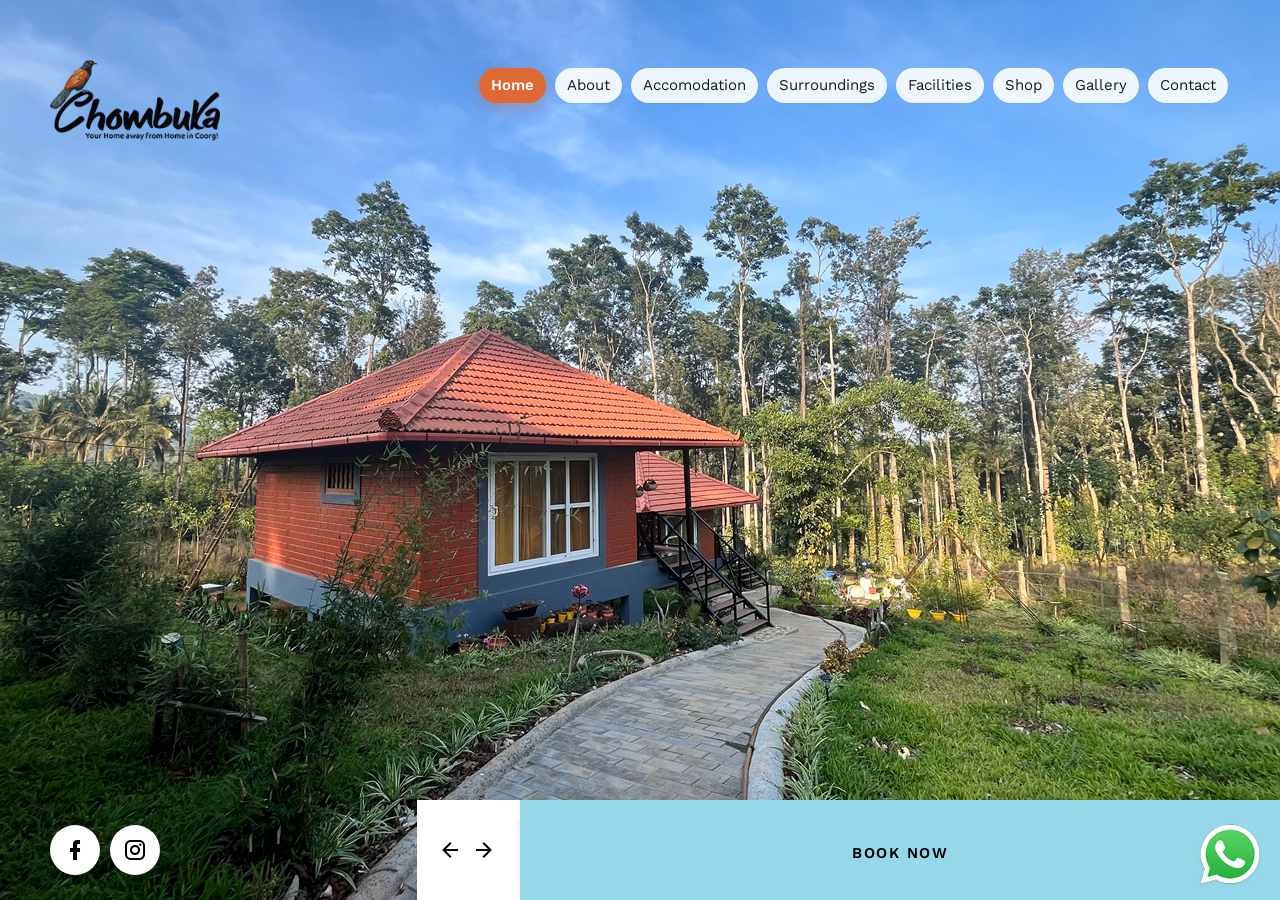
==== commit 4b7f1e0a: "Improve header nav readability and remove unused policy panel. Co-authored-by: Cursor <cursoragent@c" ====
--- a/index.html
+++ b/index.html
@@ -10,7 +10,7 @@
 
 	<link href="https://fonts.googleapis.com/css?family=Work+Sans:400,600%7CEczar:600" rel="stylesheet">
 
-	<!--<link rel="shortcut icon" href="favicon.png">-->
+	<link rel="icon" href="tmp/logo.png" type="image/png">
 
 	<link rel="stylesheet" href="assets/css/bootstrap-reboot.css">
 	<link rel="stylesheet" href="assets/css/materialdesignicons.css">
@@ -18,6 +18,7 @@
 
 	<link rel="stylesheet" href="assets/css/style.css">
 	<link rel="stylesheet" href="assets/css/style-animations.css">
+	<link rel="stylesheet" href="assets/css/style-custom.css">
 
 	<script>
 		function fnclick() {
@@ -25,7 +26,7 @@
         }
 	</script>
 </head>
-<body class="home fullpage has-booking has-additional-menu-content">
+<body class="home fullpage has-booking">
 	<header id="identity">
 		<div class="logo">
 			<h1><a href="index.html" class="custom-logo-link" rel="home"><img src="tmp/logo.png" class="custom-logo dark" width="170" height="80" alt="LeLuxe"><img src="tmp/logo-light.png" class="custom-logo light" width="105" height="50" alt="LeLuxe"></a></h1>
@@ -69,32 +70,20 @@
 
 	<section class="hero-media">
 		<div class="owl-carousel">
+			<div class="item item-video">
+				<video muted loop playsinline autoplay preload="auto" poster="tmp/home-banner.png">
+					<source src="assets/Chombuka_drone.mp4" type="video/mp4">
+				</video>
+			</div>
 			<div class="item owl-lazy" data-src="tmp/home-banner.png">
-				<div class="text">
-					<!--<h2>The must-see panoramic hotel from France</h2>-->
-				</div>
+				<div class="text"></div>
 			</div>
-			<div class="item item-video owl-lazy " data-src="tmp/home-banner1.png">
-
-				<div class="text">
-					<!--<h2>Our motto: expect nothing but the best</h2>-->
-				</div>
+			<div class="item owl-lazy" data-src="tmp/home-banner1.png">
+				<div class="text"></div>
 			</div>
 		</div>
 		<span class="mdi mdi-spin mdi-loading"></span>
 	</section>
-
-	<div class="additional-menu-content">
-		<h5>More goodness:</h5>
-		<ul>
-			<li><a href="#">Privacy Policy</a></li>
-			<li><a href="#">Terms &amp; Conditions</a></li>
-			<li><a href="#">Shipping Policy</a></li>
-			<li><a href="#">Refund Policy</a></li>
-		</ul>
-
-		<!--<p><ins>*This panel is displayed only on large desktop screens.</ins></p>-->
-	</div>
 	<div style="z-index: 99; position: fixed; width: 70px; z-index: 99; right: 15px; bottom: 10px;">
 		<a href="whatsapp://send?text=Hello World!&phone=+919480290160">
 			<img src="tmp/WhatsApp_icon.png" />
--- a/assets/css/style-custom.css
+++ b/assets/css/style-custom.css
@@ -0,0 +1,210 @@
+/* Hero drone video — full-bleed cover, original file (no recompression) */
+.hero-media .owl-carousel .item-video video {
+	position: absolute;
+	top: 0;
+	left: 0;
+	width: 100%;
+	height: 100%;
+	object-fit: cover;
+	object-position: center center;
+}
+
+/* Nav chips over hero — frosted labels with soft motion */
+@keyframes nav-chip-in {
+	from {
+		opacity: 0;
+		transform: translateY(-10px);
+	}
+	to {
+		opacity: 1;
+		transform: translateY(0);
+	}
+}
+
+@media (min-width: 1200px) {
+	.fullpage #site-menu,
+	.expanded-hero-start #site-menu,
+	.expanded-hero #site-menu {
+		background: transparent;
+	}
+
+	.fullpage .nav-menu > ul > li,
+	.expanded-hero-start .nav-menu > ul > li,
+	.expanded-hero .nav-menu > ul > li {
+		animation: nav-chip-in 0.45s cubic-bezier(0.22, 1, 0.36, 1) both;
+	}
+
+	.fullpage .nav-menu > ul > li:nth-child(1),
+	.expanded-hero-start .nav-menu > ul > li:nth-child(1),
+	.expanded-hero .nav-menu > ul > li:nth-child(1) { animation-delay: 0.04s; }
+	.fullpage .nav-menu > ul > li:nth-child(2),
+	.expanded-hero-start .nav-menu > ul > li:nth-child(2),
+	.expanded-hero .nav-menu > ul > li:nth-child(2) { animation-delay: 0.08s; }
+	.fullpage .nav-menu > ul > li:nth-child(3),
+	.expanded-hero-start .nav-menu > ul > li:nth-child(3),
+	.expanded-hero .nav-menu > ul > li:nth-child(3) { animation-delay: 0.12s; }
+	.fullpage .nav-menu > ul > li:nth-child(4),
+	.expanded-hero-start .nav-menu > ul > li:nth-child(4),
+	.expanded-hero .nav-menu > ul > li:nth-child(4) { animation-delay: 0.16s; }
+	.fullpage .nav-menu > ul > li:nth-child(5),
+	.expanded-hero-start .nav-menu > ul > li:nth-child(5),
+	.expanded-hero .nav-menu > ul > li:nth-child(5) { animation-delay: 0.2s; }
+	.fullpage .nav-menu > ul > li:nth-child(6),
+	.expanded-hero-start .nav-menu > ul > li:nth-child(6),
+	.expanded-hero .nav-menu > ul > li:nth-child(6) { animation-delay: 0.24s; }
+	.fullpage .nav-menu > ul > li:nth-child(7),
+	.expanded-hero-start .nav-menu > ul > li:nth-child(7),
+	.expanded-hero .nav-menu > ul > li:nth-child(7) { animation-delay: 0.28s; }
+	.fullpage .nav-menu > ul > li:nth-child(8),
+	.expanded-hero-start .nav-menu > ul > li:nth-child(8),
+	.expanded-hero .nav-menu > ul > li:nth-child(8) { animation-delay: 0.32s; }
+
+	.fullpage .nav-menu > ul > li > a,
+	.expanded-hero-start .nav-menu > ul > li > a,
+	.expanded-hero .nav-menu > ul > li > a {
+		background-color: rgba(255, 255, 255, 0.88);
+		-webkit-backdrop-filter: blur(10px);
+		backdrop-filter: blur(10px);
+		color: #1a1a1a;
+		padding: 6px 12px;
+		margin: 0 2px;
+		border-radius: 999px;
+		box-shadow: 0 1px 2px rgba(0, 0, 0, 0.06);
+		-webkit-box-decoration-break: clone;
+		box-decoration-break: clone;
+		transition:
+			transform 0.28s cubic-bezier(0.22, 1, 0.36, 1),
+			background-color 0.28s ease,
+			box-shadow 0.28s ease,
+			color 0.28s ease;
+	}
+
+	.fullpage .nav-menu > ul > li > a:after,
+	.expanded-hero-start .nav-menu > ul > li > a:after,
+	.expanded-hero .nav-menu > ul > li > a:after {
+		display: none;
+	}
+
+	.fullpage .nav-menu > ul > li > a:hover,
+	.fullpage .nav-menu > ul > li.hover > a,
+	.fullpage .nav-menu > ul > li > a:focus,
+	.expanded-hero-start .nav-menu > ul > li > a:hover,
+	.expanded-hero-start .nav-menu > ul > li.hover > a,
+	.expanded-hero-start .nav-menu > ul > li > a:focus,
+	.expanded-hero .nav-menu > ul > li > a:hover,
+	.expanded-hero .nav-menu > ul > li.hover > a,
+	.expanded-hero .nav-menu > ul > li > a:focus {
+		transform: translateY(-3px);
+		background-color: #fff;
+		box-shadow: 0 8px 20px rgba(0, 0, 0, 0.14);
+		color: #000;
+	}
+
+	.fullpage .nav-menu > ul > .current-menu-item > a,
+	.expanded-hero-start .nav-menu > ul > .current-menu-item > a,
+	.expanded-hero .nav-menu > ul > .current-menu-item > a {
+		background-color: #e06832;
+		color: #fff;
+		box-shadow: 0 4px 14px rgba(224, 104, 50, 0.35);
+	}
+
+	.fullpage .nav-menu > ul > .current-menu-item > a:hover,
+	.fullpage .nav-menu > ul > .current-menu-item.hover > a,
+	.fullpage .nav-menu > ul > .current-menu-item > a:focus,
+	.expanded-hero-start .nav-menu > ul > .current-menu-item > a:hover,
+	.expanded-hero-start .nav-menu > ul > .current-menu-item.hover > a,
+	.expanded-hero-start .nav-menu > ul > .current-menu-item > a:focus,
+	.expanded-hero .nav-menu > ul > .current-menu-item > a:hover,
+	.expanded-hero .nav-menu > ul > .current-menu-item.hover > a,
+	.expanded-hero .nav-menu > ul > .current-menu-item > a:focus {
+		background-color: #c95528;
+		color: #fff;
+		box-shadow: 0 10px 22px rgba(224, 104, 50, 0.4);
+	}
+
+	/* Fit all nav items (incl. Contact) on one line */
+	#site-menu {
+		width: 900px;
+	}
+
+	#identity {
+		right: 900px;
+	}
+
+	.nav-menu > ul {
+		padding-right: 50px;
+		white-space: nowrap;
+	}
+
+	.nav-menu a {
+		padding: 5px 7px;
+	}
+}
+
+@media (prefers-reduced-motion: reduce) {
+	.fullpage .nav-menu > ul > li,
+	.expanded-hero-start .nav-menu > ul > li,
+	.expanded-hero .nav-menu > ul > li {
+		animation: none;
+	}
+
+	.fullpage .nav-menu > ul > li > a,
+	.expanded-hero-start .nav-menu > ul > li > a,
+	.expanded-hero .nav-menu > ul > li > a {
+		transition: none;
+	}
+
+	.fullpage .nav-menu > ul > li > a:hover,
+	.fullpage .nav-menu > ul > li.hover > a,
+	.fullpage .nav-menu > ul > li > a:focus,
+	.expanded-hero-start .nav-menu > ul > li > a:hover,
+	.expanded-hero-start .nav-menu > ul > li.hover > a,
+	.expanded-hero-start .nav-menu > ul > li > a:focus,
+	.expanded-hero .nav-menu > ul > li > a:hover,
+	.expanded-hero .nav-menu > ul > li.hover > a,
+	.expanded-hero .nav-menu > ul > li > a:focus {
+		transform: none;
+	}
+}
+
+@media (min-width: 1320px) {
+	#site-menu {
+		width: 960px;
+	}
+
+	#identity {
+		right: 960px;
+	}
+
+	.nav-menu > ul {
+		padding-right: 50px;
+	}
+
+	.nav-menu a {
+		padding: 10px 8px;
+	}
+}
+
+@media (min-width: 1440px) {
+	#site-menu {
+		width: 1020px;
+	}
+
+	#identity {
+		right: 1020px;
+	}
+
+	.nav-menu > ul {
+		padding-right: 60px;
+	}
+}
+
+@media (min-width: 1600px) {
+	#site-menu {
+		width: 1080px;
+	}
+
+	#identity {
+		right: 1080px;
+	}
+}
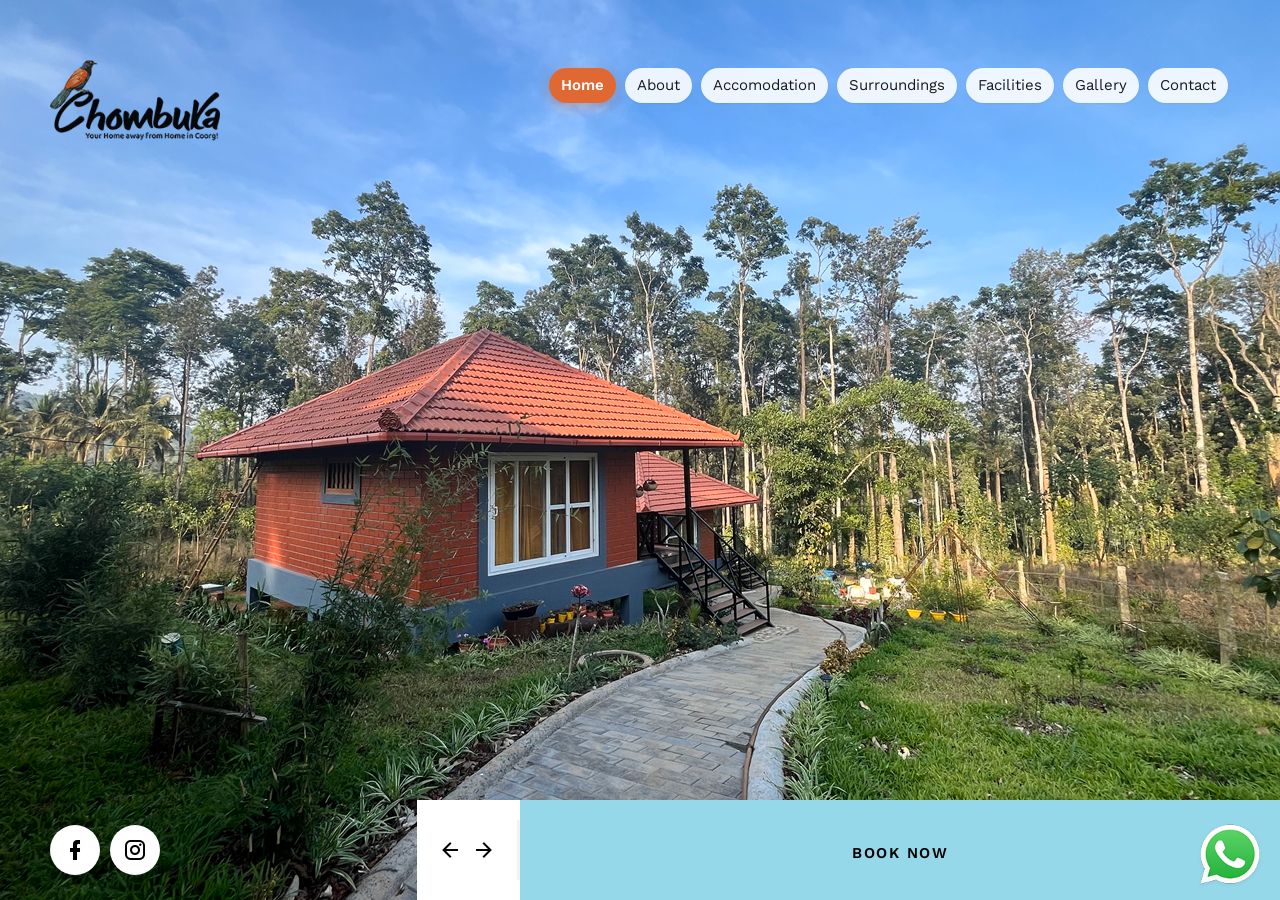
==== commit c1e69c3a: "Remove the shop page and related product assets. Co-authored-by: Cursor <cursoragent@cursor.com>" ====
--- a/index.html
+++ b/index.html
@@ -14,7 +14,6 @@
 
 	<link rel="stylesheet" href="assets/css/bootstrap-reboot.css">
 	<link rel="stylesheet" href="assets/css/materialdesignicons.css">
-	<link rel="stylesheet" href="assets/css/zebra-datepicker.css">
 
 	<link rel="stylesheet" href="assets/css/style.css">
 	<link rel="stylesheet" href="assets/css/style-animations.css">
@@ -29,7 +28,7 @@
 <body class="home fullpage has-booking">
 	<header id="identity">
 		<div class="logo">
-			<h1><a href="index.html" class="custom-logo-link" rel="home"><img src="tmp/logo.png" class="custom-logo dark" width="170" height="80" alt="LeLuxe"><img src="tmp/logo-light.png" class="custom-logo light" width="105" height="50" alt="LeLuxe"></a></h1>
+			<h1><a href="index.html" class="custom-logo-link" rel="home"><img src="tmp/logo.png" class="custom-logo dark" width="170" height="80" alt="LeLuxe"></a></h1>
 		</div>
 
 	</header>
@@ -44,7 +43,6 @@
 				</li>
 				<li class="menu-item"><a href="places.html">Surroundings</a></li>
 				<li class="menu-item"><a href="facilities.html">Facilities</a></li>
-				<li class="menu-item"><a href="shop.html">Shop</a></li>
 				<li class="menu-item"><a href="gallery.html">Gallery</a></li>
 				<li class="menu-item"><a href="contact.html">Contact</a></li>
 			</ul>
@@ -145,7 +143,6 @@
 	<script src="assets/js/jquery-3.3.1.min.js"></script>
 	<script src="assets/js/modernizr-custom.js"></script>
 	<script src="assets/js/owl-carousel.min.js"></script>
-	<script src="assets/js/zebra-datepicker.min.js"></script>
 	<script src="assets/js/functions.js"></script>
 </body>
 </html>
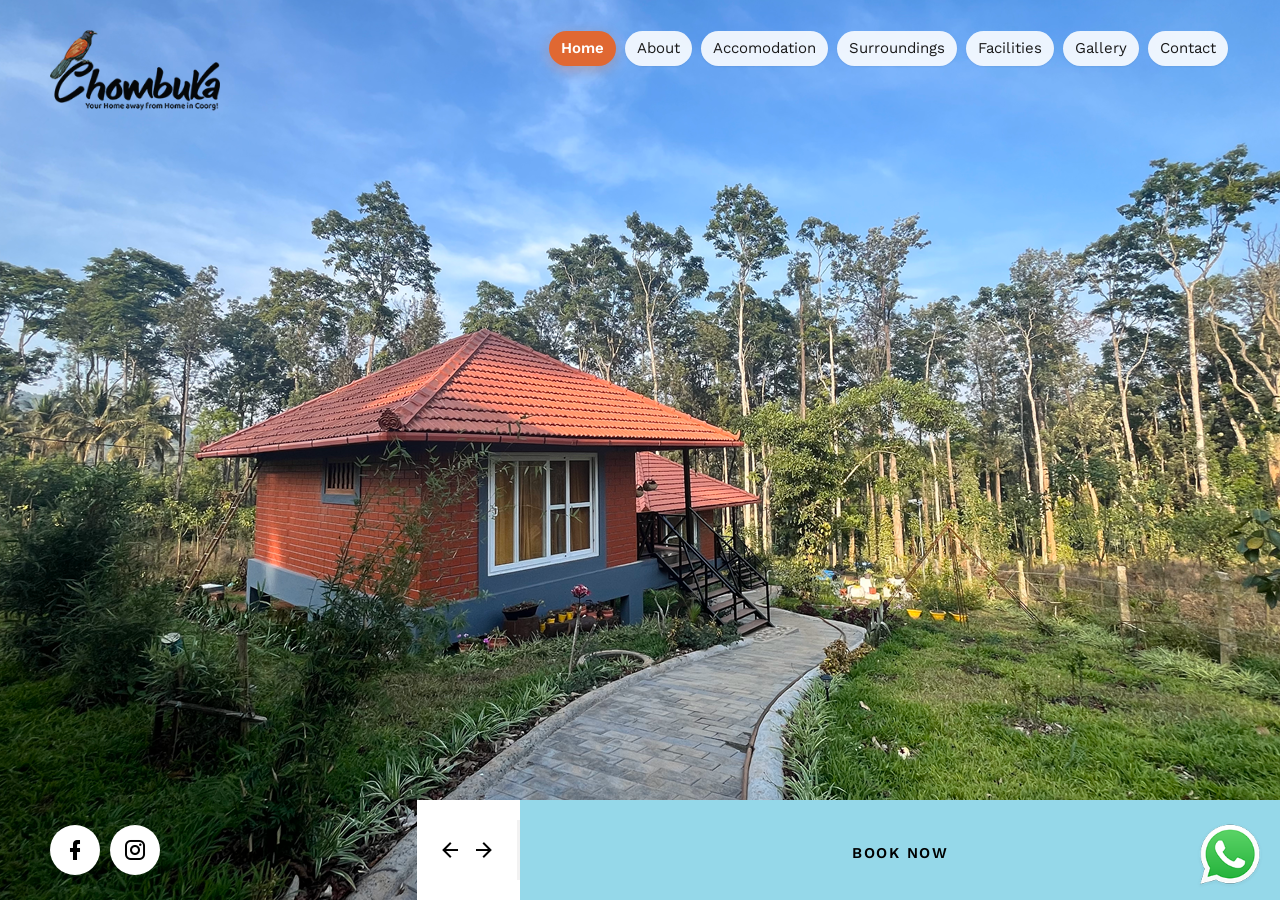
==== commit e755248a: "Update nearby distances and set Madikeri at 13 km. Co-authored-by: Cursor <cursoragent@cursor.com>" ====
--- a/index.html
+++ b/index.html
@@ -1,12 +1,24 @@
 <!doctype html>
 <html lang="en" class="no-js">
 <head>
-	<title>Chombuka</title>
+	<title>Chombuka | Homestay in Coorg, Madikeri</title>
 	<meta charset="utf-8">
 	<meta name="viewport" content="width=device-width, initial-scale=1, shrink-to-fit=no">
 
-	<meta name="description" content="">
+	<meta name="description" content="Stay at Chombuka, a coffee-plantation homestay 13 km from Madikeri in Coorg. Quiet rooms, free WiFi and parking, close to forts, parks and Abbey Falls.">
 	<meta name="keywords" content="">
+
+	<link rel="canonical" href="https://www.chombuka.com/">
+	<meta property="og:title" content="Chombuka | Homestay in Coorg, Madikeri">
+	<meta property="og:description" content="Stay at Chombuka, a coffee-plantation homestay 13 km from Madikeri in Coorg. Quiet rooms, free WiFi and parking, close to forts, parks and Abbey Falls.">
+	<meta property="og:image" content="https://www.chombuka.com/tmp/sample-hero.jpg">
+	<meta property="og:url" content="https://www.chombuka.com/">
+	<meta property="og:type" content="website">
+	<meta property="og:site_name" content="Chombuka">
+	<meta name="twitter:card" content="summary_large_image">
+	<meta name="twitter:title" content="Chombuka | Homestay in Coorg, Madikeri">
+	<meta name="twitter:description" content="Stay at Chombuka, a coffee-plantation homestay 13 km from Madikeri in Coorg. Quiet rooms, free WiFi and parking, close to forts, parks and Abbey Falls.">
+	<meta name="twitter:image" content="https://www.chombuka.com/tmp/sample-hero.jpg">
 
 	<link href="https://fonts.googleapis.com/css?family=Work+Sans:400,600%7CEczar:600" rel="stylesheet">
 
@@ -24,11 +36,103 @@
 			window.location.href = "contact.html";
         }
 	</script>
+	<script type="application/ld+json">
+	{
+		"@context": "https://schema.org",
+		"@type": "LodgingBusiness",
+		"name": "Chombuka",
+		"description": "Homestay on a coffee plantation 13 km from Madikeri, Coorg, with a quiet stay close to local attractions.",
+		"address": {
+			"@type": "PostalAddress",
+			"streetAddress": "Alathmad estate, Horur Village, Kedkal Sunticoppa, Coorg",
+			"addressLocality": "Madikeri",
+			"addressRegion": "Karnataka",
+			"postalCode": "571237",
+			"addressCountry": "India"
+		},
+		"areaServed": {
+			"@type": "Place",
+			"name": "Kodagu (Coorg)"
+		},
+		"url": "https://www.chombuka.com/",
+		"image": "https://www.chombuka.com/tmp/sample-hero.jpg",
+		"telephone": "+919480290160",
+		"priceRange": "₹₹",
+		"geo": {
+			"@type": "GeoCoordinates",
+			"latitude": 12.4145625,
+			"longitude": 75.8138125
+		}
+	}
+	</script>
+	<script type="application/ld+json">
+	{
+		"@context": "https://schema.org",
+		"@type": "FAQPage",
+		"mainEntity": [
+			{
+				"@type": "Question",
+				"name": "Where is Chombuka located?",
+				"acceptedAnswer": {
+					"@type": "Answer",
+					"text": "Chombuka is located 13 km from Madikeri, Kodagu (Coorg), Karnataka, India."
+				}
+			},
+			{
+				"@type": "Question",
+				"name": "What type of stay is Chombuka?",
+				"acceptedAnswer": {
+					"@type": "Answer",
+					"text": "Chombuka offers a comfortable stay experience with scenic surroundings and essential amenities."
+				}
+			},
+			{
+				"@type": "Question",
+				"name": "How can I book Chombuka?",
+				"acceptedAnswer": {
+					"@type": "Answer",
+					"text": "You can book directly through the official website or contact the property using the provided phone number."
+				}
+			}
+		]
+	}
+	</script>
+	<script type="application/ld+json">
+	{
+		"@context": "https://schema.org",
+		"@type": "WebSite",
+		"name": "Chombuka",
+		"url": "https://www.chombuka.com/"
+	}
+	</script>
+	<script type="application/ld+json">
+	{
+		"@context": "https://schema.org",
+		"@type": "ImageObject",
+		"contentUrl": "https://www.chombuka.com/tmp/sample-hero.jpg",
+		"name": "Chombuka Image",
+		"description": "Main image representing Chombuka"
+	}
+	</script>
+	<script type="application/ld+json">
+	{
+		"@context": "https://schema.org",
+		"@type": "BreadcrumbList",
+		"itemListElement": [
+			{
+				"@type": "ListItem",
+				"position": 1,
+				"name": "Home",
+				"item": "https://www.chombuka.com/"
+			}
+		]
+	}
+	</script>
 </head>
 <body class="home fullpage has-booking">
 	<header id="identity">
 		<div class="logo">
-			<h1><a href="index.html" class="custom-logo-link" rel="home"><img src="tmp/logo.png" class="custom-logo dark" width="170" height="80" alt="LeLuxe"></a></h1>
+			<h1><a href="index.html" class="custom-logo-link" rel="home"><img src="tmp/logo.png" class="custom-logo dark" width="170" height="80" alt="Chombuka"></a></h1>
 		</div>
 
 	</header>
@@ -84,7 +188,7 @@
 	</section>
 	<div style="z-index: 99; position: fixed; width: 70px; z-index: 99; right: 15px; bottom: 10px;">
 		<a href="whatsapp://send?text=Hello World!&phone=+919480290160">
-			<img src="tmp/WhatsApp_icon.png" />
+			<img src="tmp/WhatsApp_icon.png" alt="Chat with Chombuka on WhatsApp" />
 		</a>
 	</div>
 	<div class="booking-form" style="background-color: #fff">
--- a/assets/css/style-custom.css
+++ b/assets/css/style-custom.css
@@ -122,21 +122,29 @@
 		box-shadow: 0 10px 22px rgba(224, 104, 50, 0.4);
 	}
 
-	/* Fit all nav items (incl. Contact) on one line */
-	#site-menu {
+	/* Homepage-only: widen nav to fit chips. Do NOT affect interior split layout. */
+	.fullpage #site-menu,
+	.expanded-hero-start #site-menu,
+	.expanded-hero #site-menu {
 		width: 900px;
 	}
 
-	#identity {
+	.fullpage #identity,
+	.expanded-hero-start #identity,
+	.expanded-hero #identity {
 		right: 900px;
 	}
 
-	.nav-menu > ul {
+	.fullpage .nav-menu > ul,
+	.expanded-hero-start .nav-menu > ul,
+	.expanded-hero .nav-menu > ul {
 		padding-right: 50px;
 		white-space: nowrap;
 	}
 
-	.nav-menu a {
+	.fullpage .nav-menu a,
+	.expanded-hero-start .nav-menu a,
+	.expanded-hero .nav-menu a {
 		padding: 5px 7px;
 	}
 }
@@ -168,43 +176,901 @@
 }
 
 @media (min-width: 1320px) {
-	#site-menu {
-		width: 960px;
+	.fullpage #site-menu,
+	.expanded-hero-start #site-menu,
+	.expanded-hero #site-menu { width: 960px; }
+
+	.fullpage #identity,
+	.expanded-hero-start #identity,
+	.expanded-hero #identity { right: 960px; }
+
+	.fullpage .nav-menu > ul,
+	.expanded-hero-start .nav-menu > ul,
+	.expanded-hero .nav-menu > ul { padding-right: 50px; }
+
+	.fullpage .nav-menu a,
+	.expanded-hero-start .nav-menu a,
+	.expanded-hero .nav-menu a { padding: 10px 8px; }
+}
+
+@media (min-width: 1440px) {
+	.fullpage #site-menu,
+	.expanded-hero-start #site-menu,
+	.expanded-hero #site-menu { width: 1020px; }
+
+	.fullpage #identity,
+	.expanded-hero-start #identity,
+	.expanded-hero #identity { right: 1020px; }
+
+	.fullpage .nav-menu > ul,
+	.expanded-hero-start .nav-menu > ul,
+	.expanded-hero .nav-menu > ul { padding-right: 60px; }
+}
+
+@media (min-width: 1600px) {
+	.fullpage #site-menu,
+	.expanded-hero-start #site-menu,
+	.expanded-hero #site-menu { width: 1080px; }
+
+	.fullpage #identity,
+	.expanded-hero-start #identity,
+	.expanded-hero #identity { right: 1080px; }
+}
+
+/* ===== Shared estate design system (Surroundings language sitewide) ===== */
+:root {
+	--estate-accent: #e06832;
+	--estate-ink: #1c1c1c;
+	--estate-muted: #6b6560;
+	--estate-line: rgba(28, 28, 28, 0.1);
+	--estate-soft: #f6f1eb;
+	--estate-soft-deep: #ebe3d8;
+	--estate-forest: #3d5a45;
+	--estate-sky: #a2dcee;
+}
+
+.estate,
+.surroundings {
+	--sur-accent: var(--estate-accent);
+	--sur-ink: var(--estate-ink);
+	--sur-muted: var(--estate-muted);
+	--sur-line: var(--estate-line);
+	--sur-soft: var(--estate-soft);
+	--sur-soft-deep: var(--estate-soft-deep);
+	--sur-forest: var(--estate-forest);
+}
+
+.estate-panel,
+.surroundings-panel {
+	max-width: 640px;
+	width: 100%;
+}
+
+.estate-panel--wide {
+	max-width: 760px;
+}
+
+.estate__intro,
+.surroundings__intro {
+	margin-bottom: 2rem;
+}
+
+.estate__lead,
+.surroundings__lead {
+	margin: 1rem 0 0;
+	max-width: 36rem;
+	font-family: "Work Sans", sans-serif;
+	font-size: 1.05rem;
+	font-weight: 400;
+	line-height: 1.65;
+	color: var(--estate-muted);
+}
+
+.estate-group,
+.surroundings-group {
+	position: relative;
+	margin: 0 0 1.65rem;
+	padding: 1.25rem 0 0.25rem;
+	border-top: 1px solid var(--estate-line);
+	animation: estate-rise 0.55s cubic-bezier(0.22, 1, 0.36, 1) both;
+}
+
+.estate-group:nth-of-type(1),
+.surroundings-group:nth-of-type(1) { animation-delay: 0.05s; }
+.estate-group:nth-of-type(2),
+.surroundings-group:nth-of-type(2) { animation-delay: 0.1s; }
+.estate-group:nth-of-type(3),
+.surroundings-group:nth-of-type(3) { animation-delay: 0.15s; }
+.estate-group:nth-of-type(4),
+.surroundings-group:nth-of-type(4) { animation-delay: 0.2s; }
+.estate-group:nth-of-type(5),
+.surroundings-group:nth-of-type(5) { animation-delay: 0.25s; }
+.estate-group:nth-of-type(6),
+.surroundings-group:nth-of-type(6) { animation-delay: 0.3s; }
+
+@keyframes estate-rise {
+	from { opacity: 0; transform: translateY(14px); }
+	to { opacity: 1; transform: translateY(0); }
+}
+
+@keyframes surroundings-rise {
+	from { opacity: 0; transform: translateY(14px); }
+	to { opacity: 1; transform: translateY(0); }
+}
+
+.estate-group__head,
+.surroundings-group__head {
+	display: flex;
+	align-items: flex-start;
+	gap: 0.85rem;
+	margin-bottom: 0.9rem;
+}
+
+.estate-group__icon,
+.surroundings-group__icon {
+	flex: 0 0 auto;
+	display: inline-flex;
+	align-items: center;
+	justify-content: center;
+	width: 2.4rem;
+	height: 2.4rem;
+	border-radius: 50%;
+	background: linear-gradient(145deg, var(--estate-soft) 0%, var(--estate-soft-deep) 100%);
+	color: var(--estate-accent);
+	font-size: 1.15rem;
+	line-height: 1;
+	box-shadow: inset 0 0 0 1px rgba(224, 104, 50, 0.12);
+}
+
+.estate-group__icon:before,
+.surroundings-group__icon:before {
+	margin: 0;
+}
+
+.estate-group__title,
+.surroundings-group__title {
+	margin: 0.15rem 0 0.2rem;
+	font-family: "Eczar", serif;
+	font-size: clamp(1.15rem, 2.5vw, 1.35rem);
+	font-weight: 600;
+	line-height: 1.25;
+	color: var(--estate-ink);
+	letter-spacing: -0.01em;
+}
+
+.estate-group__hint,
+.surroundings-group__hint {
+	margin: 0;
+	font-family: "Work Sans", sans-serif;
+	font-size: 0.78rem;
+	font-weight: 400;
+	letter-spacing: 0.04em;
+	text-transform: uppercase;
+	color: var(--estate-muted);
+}
+
+.estate-list,
+.surroundings-list {
+	list-style: none;
+	margin: 0;
+	padding: 0;
+}
+
+.estate-item,
+.surroundings-item {
+	display: grid;
+	grid-template-columns: 1fr auto;
+	align-items: center;
+	gap: 0.75rem 1rem;
+	padding: 0.85rem 0.9rem;
+	margin: 0 0 0.45rem;
+	border-radius: 4px;
+	background: linear-gradient(90deg, rgba(246, 241, 235, 0.85) 0%, rgba(246, 241, 235, 0) 72%);
+	border-left: 3px solid transparent;
+	transition:
+		border-color 0.28s ease,
+		background-color 0.28s ease,
+		transform 0.28s cubic-bezier(0.22, 1, 0.36, 1);
+}
+
+.estate-item:hover,
+.surroundings-item:hover {
+	border-left-color: var(--estate-accent);
+	background-color: var(--estate-soft);
+	transform: translateX(4px);
+}
+
+.estate-item--featured,
+.surroundings-item--featured {
+	grid-template-columns: 1fr auto auto;
+	background: linear-gradient(115deg, rgba(61, 90, 69, 0.08) 0%, rgba(246, 241, 235, 0.9) 55%);
+	border-left-color: var(--estate-forest);
+}
+
+.estate-item--featured:hover,
+.surroundings-item--featured:hover {
+	border-left-color: var(--estate-accent);
+}
+
+.estate-item__name,
+.surroundings-item__name {
+	font-family: "Work Sans", sans-serif;
+	font-size: 0.98rem;
+	font-weight: 600;
+	color: var(--estate-ink);
+	line-height: 1.35;
+}
+
+.estate-item__meta,
+.surroundings-item__meta {
+	font-family: "Work Sans", sans-serif;
+	font-size: 0.72rem;
+	font-weight: 600;
+	letter-spacing: 0.06em;
+	text-transform: uppercase;
+	color: var(--estate-forest);
+	justify-self: end;
+}
+
+.estate-item__detail {
+	margin: 0.2rem 0 0;
+	font-family: "Work Sans", sans-serif;
+	font-size: 0.88rem;
+	font-weight: 400;
+	line-height: 1.5;
+	color: var(--estate-muted);
+}
+
+.estate-item__badge,
+.surroundings-item__distance {
+	display: inline-flex;
+	align-items: center;
+	justify-content: center;
+	min-width: 3.6rem;
+	padding: 0.28rem 0.65rem;
+	border-radius: 999px;
+	font-family: "Work Sans", sans-serif;
+	font-size: 0.75rem;
+	font-weight: 600;
+	letter-spacing: 0.02em;
+	color: #fff;
+	background: var(--estate-accent);
+	white-space: nowrap;
+	box-shadow: 0 2px 8px rgba(224, 104, 50, 0.28);
+}
+
+.estate-chips {
+	display: flex;
+	flex-wrap: wrap;
+	gap: 0.55rem;
+	margin: 0;
+	padding: 0;
+	list-style: none;
+}
+
+.estate-chip {
+	display: inline-flex;
+	align-items: center;
+	gap: 0.4rem;
+	padding: 0.55rem 0.85rem;
+	border-radius: 999px;
+	font-family: "Work Sans", sans-serif;
+	font-size: 0.88rem;
+	font-weight: 600;
+	color: var(--estate-ink);
+	background: var(--estate-soft);
+	border: 1px solid rgba(224, 104, 50, 0.12);
+	transition: transform 0.25s ease, box-shadow 0.25s ease, border-color 0.25s ease;
+}
+
+.estate-chip:hover {
+	transform: translateY(-2px);
+	border-color: rgba(224, 104, 50, 0.35);
+	box-shadow: 0 6px 14px rgba(0, 0, 0, 0.06);
+}
+
+.estate-chip .mdi {
+	color: var(--estate-accent);
+	font-size: 1rem;
+	line-height: 1;
+}
+
+.estate-chip .mdi:before {
+	margin: 0;
+}
+
+.estate-chip--accent {
+	background: rgba(224, 104, 50, 0.1);
+	border-color: rgba(224, 104, 50, 0.22);
+	color: #a84b1f;
+}
+
+.estate-cta,
+.surroundings-cta {
+	margin-top: 2rem;
+	padding: 1.35rem 1.25rem 1.4rem;
+	border-radius: 6px;
+	background: linear-gradient(135deg, #2f4536 0%, #3d5a45 48%, #4a6b52 100%);
+	color: #f7f3ee;
+	animation: estate-rise 0.55s cubic-bezier(0.22, 1, 0.36, 1) 0.28s both;
+}
+
+.estate-cta p,
+.surroundings-cta p {
+	margin: 0 0 1rem;
+	font-family: "Eczar", serif;
+	font-size: clamp(1.05rem, 2.4vw, 1.2rem);
+	font-weight: 600;
+	line-height: 1.35;
+	color: #fff;
+}
+
+.estate-cta__actions,
+.surroundings-cta__actions {
+	display: flex;
+	flex-wrap: wrap;
+	align-items: center;
+	gap: 0.85rem 1.25rem;
+}
+
+.estate-cta__btn,
+.surroundings-cta__btn {
+	display: inline-flex;
+	align-items: center;
+	justify-content: center;
+	padding: 0.7rem 1.3rem;
+	border-radius: 2px;
+	border: 0;
+	cursor: pointer;
+	font-family: "Work Sans", sans-serif;
+	font-size: 0.8rem;
+	font-weight: 600;
+	letter-spacing: 0.08em;
+	text-transform: uppercase;
+	text-decoration: none;
+	color: #1c1c1c !important;
+	background: var(--estate-sky);
+	transition: transform 0.25s ease, box-shadow 0.25s ease, background-color 0.25s ease;
+}
+
+.estate-cta__btn:hover,
+.estate-cta__btn:focus,
+.surroundings-cta__btn:hover,
+.surroundings-cta__btn:focus {
+	background: #8fd0e4;
+	box-shadow: 0 6px 16px rgba(0, 0, 0, 0.18);
+	transform: translateY(-2px);
+}
+
+.estate-cta__link,
+.surroundings-cta__link {
+	font-family: "Work Sans", sans-serif;
+	font-size: 0.9rem;
+	font-weight: 600;
+	color: #f0e6d8 !important;
+	text-decoration: underline;
+	text-underline-offset: 3px;
+	transition: color 0.2s ease;
+}
+
+.estate-cta__link:hover,
+.estate-cta__link:focus,
+.surroundings-cta__link:hover,
+.surroundings-cta__link:focus {
+	color: #fff !important;
+}
+
+/* About */
+.estate-about {
+	display: grid;
+	gap: 1.5rem;
+}
+
+.estate-about__media {
+	margin: 0;
+	overflow: hidden;
+	border-radius: 6px;
+	background: var(--estate-soft);
+}
+
+.estate-about__media img {
+	display: block;
+	width: 100%;
+	height: auto;
+	max-height: 360px;
+	object-fit: cover;
+	object-position: center;
+}
+
+.estate-about__eyebrow {
+	margin: 0 0 0.45rem;
+	font-family: "Work Sans", sans-serif;
+	font-size: 0.78rem;
+	font-weight: 600;
+	letter-spacing: 0.08em;
+	text-transform: uppercase;
+	color: var(--estate-accent);
+}
+
+.estate-about__copy {
+	margin: 0;
+	font-family: "Work Sans", sans-serif;
+	font-size: 1rem;
+	line-height: 1.7;
+	color: var(--estate-muted);
+}
+
+@media (min-width: 768px) {
+	.estate-about {
+		grid-template-columns: minmax(180px, 0.9fr) 1.2fr;
+		gap: 1.75rem;
+		align-items: start;
+	}
+
+	.estate-about__media img {
+		max-height: 420px;
+		min-height: 260px;
+	}
+}
+
+/* Contact */
+.estate-contact-grid {
+	display: grid;
+	gap: 0.65rem;
+}
+
+.estate-contact-card {
+	display: grid;
+	grid-template-columns: auto 1fr;
+	gap: 0.85rem;
+	padding: 1rem 1rem 1.05rem;
+	border-radius: 6px;
+	background: linear-gradient(90deg, rgba(246, 241, 235, 0.95) 0%, rgba(246, 241, 235, 0.35) 100%);
+	border-left: 3px solid var(--estate-accent);
+	transition: transform 0.25s ease, box-shadow 0.25s ease;
+}
+
+.estate-contact-card:hover {
+	transform: translateY(-2px);
+	box-shadow: 0 8px 18px rgba(0, 0, 0, 0.06);
+}
+
+.estate-contact-card__icon {
+	display: inline-flex;
+	align-items: center;
+	justify-content: center;
+	width: 2.35rem;
+	height: 2.35rem;
+	border-radius: 50%;
+	background: #fff;
+	color: var(--estate-accent);
+	font-size: 1.1rem;
+	box-shadow: inset 0 0 0 1px rgba(224, 104, 50, 0.12);
+}
+
+.estate-contact-card__icon:before {
+	margin: 0;
+}
+
+.estate-contact-card h4 {
+	margin: 0 0 0.3rem;
+	font-family: "Eczar", serif;
+	font-size: 1.1rem;
+	font-weight: 600;
+	color: var(--estate-ink);
+}
+
+.estate-contact-card p {
+	margin: 0;
+	font-family: "Work Sans", sans-serif;
+	font-size: 0.95rem;
+	line-height: 1.55;
+	color: var(--estate-muted);
+}
+
+.estate-contact-card a {
+	color: var(--estate-accent);
+	font-weight: 600;
+	text-decoration: underline;
+	text-underline-offset: 2px;
+}
+
+.estate-widget {
+	margin-top: 1.75rem;
+	padding-top: 0.5rem;
+}
+
+/* Gallery */
+.gallery-page .entry-title {
+	margin-bottom: 0.35rem;
+}
+
+.gallery-page .estate__lead {
+	margin-bottom: 1.5rem;
+}
+
+.gallery-page .tab-container {
+	margin-top: 0.5rem;
+}
+
+.gallery-page .tabs {
+	display: flex;
+	flex-wrap: nowrap;
+	gap: 0.5rem;
+	overflow-x: auto;
+	-webkit-overflow-scrolling: touch;
+	scrollbar-width: none;
+	margin: 0 0 1.25rem;
+	padding: 0 0 0.35rem;
+	border-bottom: 1px solid var(--estate-line);
+}
+
+.gallery-page .tabs::-webkit-scrollbar {
+	display: none;
+}
+
+.gallery-page .tabs li {
+	float: none;
+	margin: 0;
+	flex: 0 0 auto;
+}
+
+.gallery-page .tabs a {
+	display: inline-flex;
+	align-items: center;
+	padding: 0.55rem 1rem;
+	border-radius: 999px;
+	font-family: "Work Sans", sans-serif;
+	font-size: 0.85rem;
+	font-weight: 600;
+	letter-spacing: 0.03em;
+	color: var(--estate-ink) !important;
+	background: var(--estate-soft);
+	border: 1px solid transparent;
+	transition: background-color 0.25s ease, color 0.25s ease, box-shadow 0.25s ease;
+}
+
+.gallery-page .tabs a:after {
+	display: none !important;
+}
+
+.gallery-page .tabs a:hover,
+.gallery-page .tabs a:focus {
+	background: #fff;
+	border-color: rgba(224, 104, 50, 0.25);
+	box-shadow: 0 4px 12px rgba(0, 0, 0, 0.06);
+}
+
+.gallery-page .tabs a.tab-link-active {
+	background: var(--estate-accent);
+	color: #fff !important;
+	box-shadow: 0 4px 14px rgba(224, 104, 50, 0.3);
+}
+
+.gallery-page .gallery-masonry figure {
+	overflow: hidden;
+	border-radius: 4px;
+}
+
+.gallery-page .gallery-masonry img {
+	transition: transform 0.45s cubic-bezier(0.22, 1, 0.36, 1);
+}
+
+.gallery-page .gallery-masonry a:hover img,
+.gallery-page .gallery-masonry a:focus img {
+	transform: scale(1.04);
+}
+
+/* Content readability + viewport polish */
+.content-wrap {
+	padding-bottom: 96px;
+}
+
+.full-content .content-wrap {
+	padding-left: 15px;
+	padding-right: 15px;
+}
+
+@media (max-width: 767px) {
+	.hero-media {
+		min-height: 220px;
+	}
+
+	.content-wrap {
+		padding: 28px 16px 110px;
+	}
+
+	.full-content .content-wrap {
+		padding-top: 96px;
+		padding-bottom: 110px;
+	}
+
+	.estate-item,
+	.surroundings-item,
+	.estate-contact-card {
+		padding-left: 0.75rem;
+		padding-right: 0.75rem;
+	}
+
+	.estate-item:hover,
+	.surroundings-item:hover {
+		transform: none;
+	}
+
+	.estate-cta,
+	.surroundings-cta {
+		padding: 1.15rem 1rem 1.2rem;
+	}
+}
+
+@media (min-width: 768px) and (max-width: 991px) {
+	.content-wrap {
+		padding: 40px 28px 110px;
+	}
+
+	.full-content .content-wrap {
+		padding-top: 140px;
+	}
+
+	.estate-panel,
+	.surroundings-panel,
+	.estate-panel--wide {
+		max-width: 100%;
+	}
+}
+
+@media (min-width: 992px) {
+	.content-wrap {
+		padding-bottom: 120px;
+	}
+}
+
+/* —— Compact header / kill top white gap on interior pages —— */
+@media (min-width: 1200px) {
+	/* Keep nav panel aligned with content column (not homepage-widened) */
+	body:not(.fullpage):not(.expanded-hero):not(.expanded-hero-start) #site-menu {
+		width: 760px;
+		height: 72px;
+		align-items: center;
+	}
+
+	body:not(.fullpage):not(.expanded-hero):not(.expanded-hero-start) #identity {
+		right: 760px;
+		top: 12px;
+		display: flex;
+		align-items: center;
+		min-height: 48px;
+	}
+
+	body:not(.fullpage) .nav-menu {
+		margin-top: 0;
+	}
+
+	body:not(.fullpage) .nav-menu > ul {
+		padding-right: 36px;
+	}
+
+	body:not(.fullpage) .has-additional-menu-content .nav-menu > ul,
+	body:not(.fullpage).has-additional-menu-content .nav-menu > ul {
+		padding-right: 36px;
+	}
+
+	body:not(.fullpage) .content-wrap {
+		padding-top: 88px;
+	}
+
+	body:not(.fullpage).full-content .content-wrap,
+	.full-content .content-wrap {
+		padding-top: 88px;
+	}
+
+	.full-content #site-menu {
+		padding-left: 28%;
+		width: 100%;
+	}
+}
+
+@media (min-width: 1320px) {
+	body:not(.fullpage):not(.expanded-hero):not(.expanded-hero-start) #site-menu {
+		width: 850px;
+	}
+
+	body:not(.fullpage):not(.expanded-hero):not(.expanded-hero-start) #identity {
+		right: 850px;
+	}
+
+	body:not(.fullpage) .content-wrap {
+		padding-top: 88px;
+	}
+
+	.full-content .content-wrap {
+		padding-top: 88px;
+	}
+}
+
+@media (min-width: 1440px) {
+	body:not(.fullpage):not(.expanded-hero):not(.expanded-hero-start) #site-menu {
+		width: 910px;
+	}
+
+	body:not(.fullpage):not(.expanded-hero):not(.expanded-hero-start) #identity {
+		right: 910px;
+		top: 10px;
+	}
+
+	body:not(.fullpage) .content-wrap {
+		padding-top: 92px;
+		padding-left: 56px;
+		padding-right: 56px;
+	}
+
+	.full-content .content-wrap {
+		padding-top: 92px;
+	}
+}
+
+@media (min-width: 1600px) {
+	body:not(.fullpage):not(.expanded-hero):not(.expanded-hero-start) #site-menu {
+		width: 990px;
+	}
+
+	body:not(.fullpage):not(.expanded-hero):not(.expanded-hero-start) #identity {
+		right: 990px;
+	}
+
+	body:not(.fullpage) .content-wrap {
+		padding-top: 92px;
+	}
+
+	.full-content .content-wrap {
+		padding-top: 92px;
+	}
+}
+
+@media (min-width: 1860px) {
+	body:not(.fullpage):not(.expanded-hero):not(.expanded-hero-start) #site-menu {
+		width: 1090px;
+	}
+
+	body:not(.fullpage):not(.expanded-hero):not(.expanded-hero-start) #identity {
+		right: 1090px;
+	}
+
+	body:not(.fullpage) .content-wrap {
+		padding-left: 72px;
+		padding-right: 72px;
+	}
+}
+
+/* Keep home full-bleed hero nav unaffected */
+@media (min-width: 1200px) {
+	.fullpage #site-menu,
+	.expanded-hero-start #site-menu,
+	.expanded-hero #site-menu {
+		height: auto;
+		min-height: 0;
+		background: transparent;
+	}
+
+	.fullpage #identity,
+	.expanded-hero-start #identity,
+	.expanded-hero #identity {
+		top: 30px;
+	}
+}
+
+/* Tablet / mobile: less header clearance, content closer to top */
+@media (max-width: 1199px) {
+	.content-wrap {
+		padding-top: 28px;
+	}
+
+	.has-booking .content-wrap,
+	.contact .content-wrap,
+	.single .content-wrap {
+		padding-top: 24px;
+	}
+}
+
+@media (min-width: 768px) and (max-width: 1199px) {
+	.content-wrap {
+		padding-top: 36px;
+		padding-left: 36px;
+		padding-right: 36px;
+	}
+
+	.full-content .content-wrap {
+		padding-top: 120px;
 	}
 
 	#identity {
-		right: 960px;
-	}
-
-	.nav-menu > ul {
-		padding-right: 50px;
-	}
-
-	.nav-menu a {
-		padding: 10px 8px;
-	}
-}
-
-@media (min-width: 1440px) {
-	#site-menu {
-		width: 1020px;
+		top: 28px;
+	}
+}
+
+@media (max-width: 767px) {
+	.content-wrap {
+		padding-top: 22px;
+		padding-left: 16px;
+		padding-right: 16px;
+	}
+
+	.full-content .content-wrap {
+		padding-top: 88px;
 	}
 
 	#identity {
-		right: 1020px;
-	}
-
-	.nav-menu > ul {
-		padding-right: 60px;
-	}
-}
-
-@media (min-width: 1600px) {
-	#site-menu {
-		width: 1080px;
-	}
-
-	#identity {
-		right: 1080px;
-	}
-}
+		top: 18px;
+		left: 12px;
+		right: 64px;
+	}
+
+	.hero-media {
+		min-height: 200px;
+	}
+}
+
+/* Align estate intro flush under the compact header */
+@media (min-width: 1200px) {
+	.estate__intro,
+	.surroundings__intro {
+		margin-bottom: 1.5rem;
+	}
+
+	.content-wrap .entry-title {
+		margin-top: 0;
+	}
+
+	.estate-panel,
+	.surroundings-panel {
+		margin-top: 0;
+	}
+}
+
+@media (max-width: 575px) {
+	.estate-item--featured,
+	.surroundings-item--featured {
+		grid-template-columns: 1fr auto;
+	}
+
+	.estate-item--featured .estate-item__meta,
+	.surroundings-item--featured .surroundings-item__meta {
+		grid-column: 1;
+		justify-self: start;
+	}
+
+	.estate-about {
+		gap: 1.15rem;
+	}
+}
+
+@media (prefers-reduced-motion: reduce) {
+	.estate-group,
+	.surroundings-group,
+	.estate-cta,
+	.surroundings-cta {
+		animation: none;
+	}
+
+	.estate-item,
+	.surroundings-item,
+	.estate-chip,
+	.estate-cta__btn,
+	.surroundings-cta__btn,
+	.estate-contact-card,
+	.gallery-page .gallery-masonry img {
+		transition: none;
+	}
+
+	.estate-item:hover,
+	.surroundings-item:hover,
+	.estate-chip:hover,
+	.estate-cta__btn:hover,
+	.estate-cta__btn:focus,
+	.surroundings-cta__btn:hover,
+	.surroundings-cta__btn:focus,
+	.estate-contact-card:hover,
+	.gallery-page .gallery-masonry a:hover img {
+		transform: none;
+	}
+}
